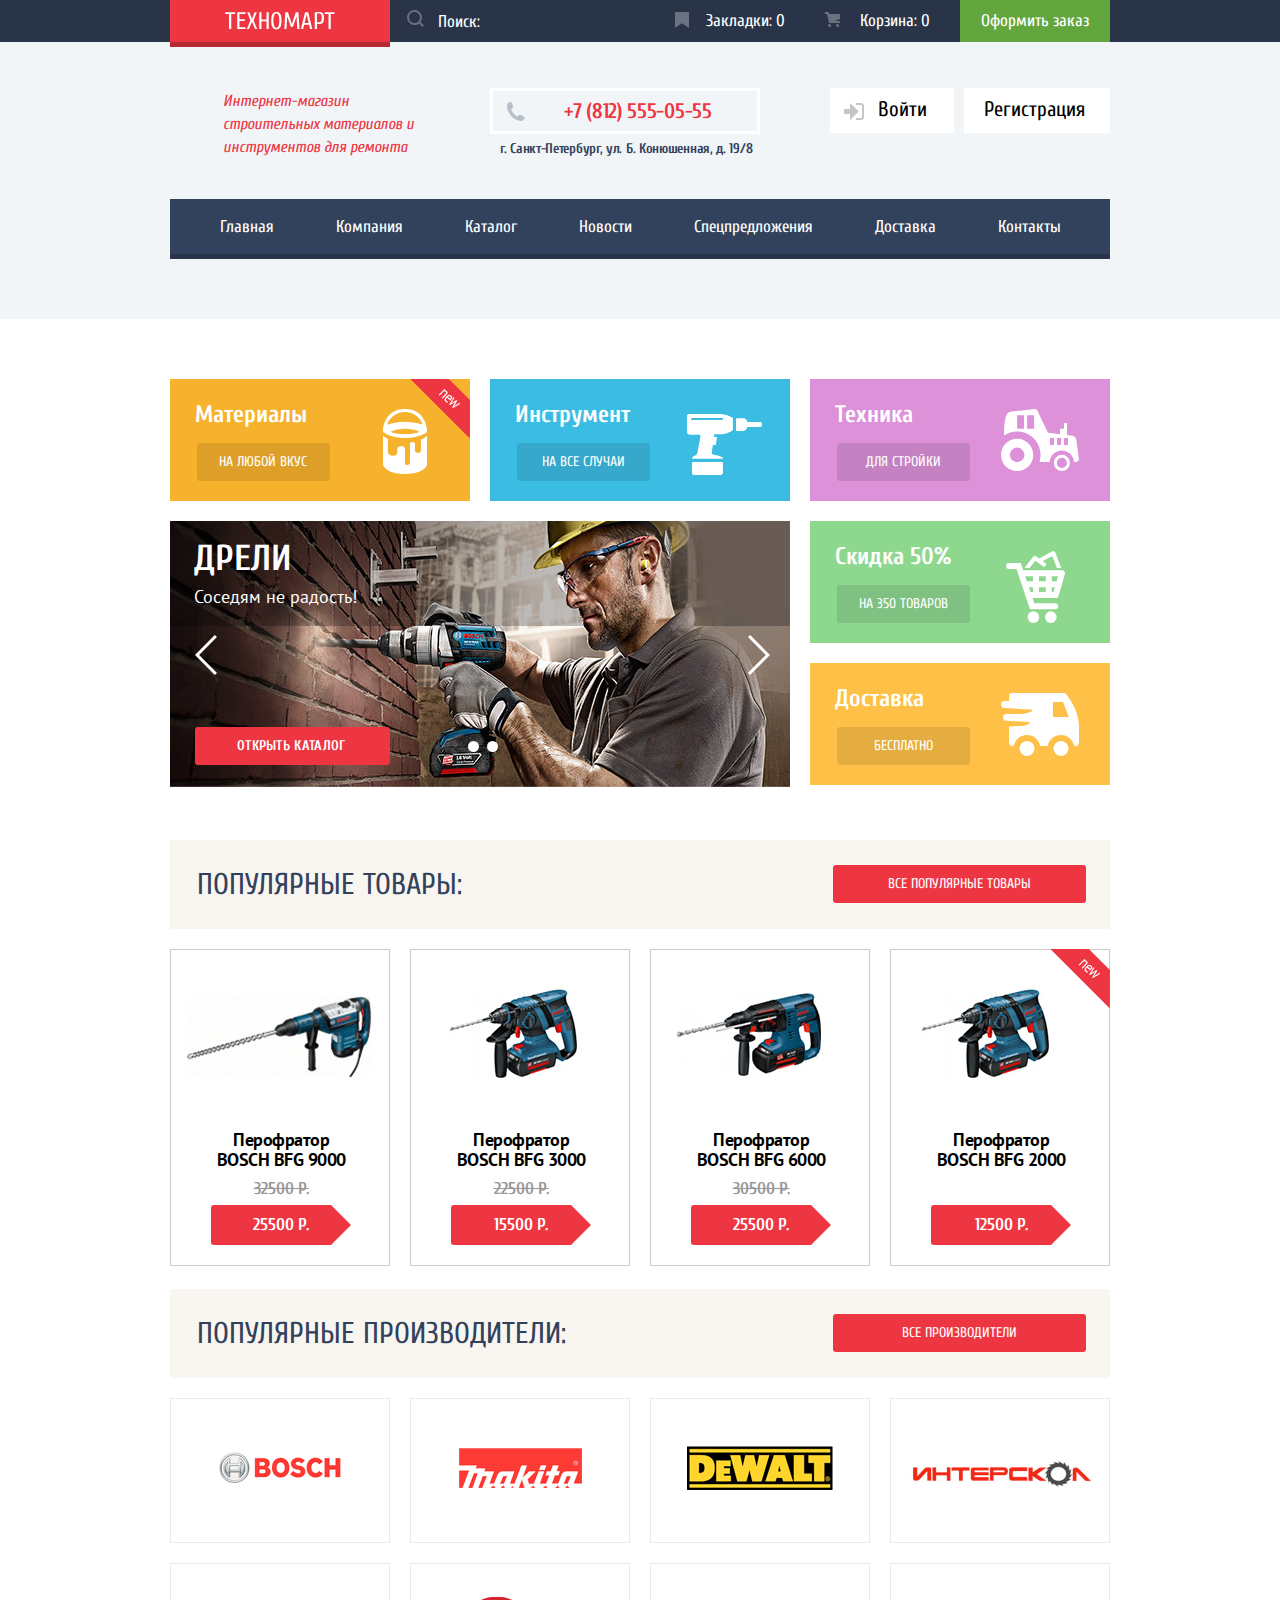
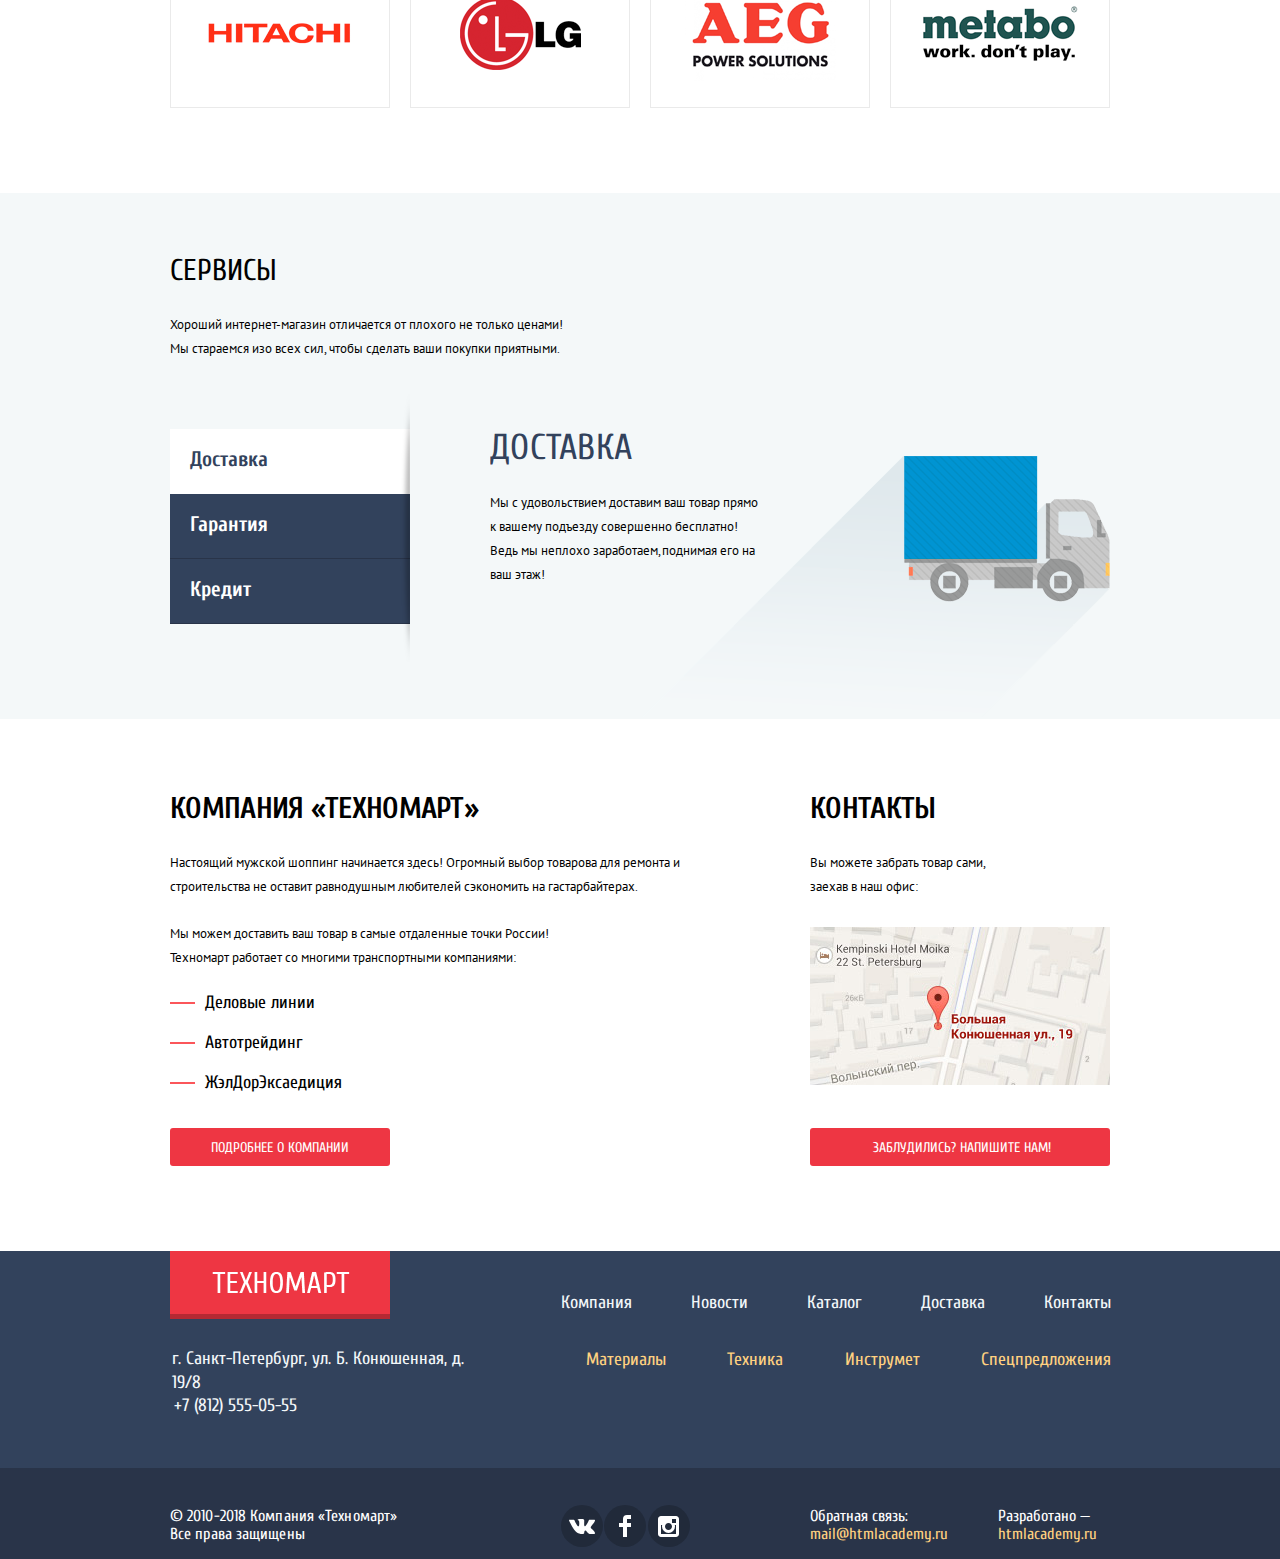
==== index.html @ 0f392f05 "правки предзищиты" ====
<!DOCTYPE html>
<html lang="ru">
    <head>
        <meta charset="utf-8">
        <title>HTML Academy: Техномарт</title>
        <link href="css/normalize.css" rel="stylesheet">
        <link href="css/style.css" rel="stylesheet">
    </head>
    <body>
        <header class="main-header"> <!--Шапка сайта-->
          <div class="header-wrapper">
            <div class="main-header-top">
            <a class="main-header-logo logo"><img class="logo-img" src="img/logo.png" width="110" height="18" alt="Логотип магазина «ТЕХНОМАРТ»"></a>

            <form class="main-header-search">
                <input class="header-search-input" id="header-search" type="text" name="search" placeholder="Поиск:">
              <label class="header-search-label" for="header-search">
                <svg xmlns="http://www.w3.org/2000/svg" class="header-search-icon" width="17" height="17" viewBox="0 0 17 17">
                  <path d="M17 15.586l-3.542-3.542A7.465 7.465 0 0 0 15 7.5 7.5 7.5 0 1 0 7.5 15c1.71 0 3.282-.579 4.544-1.542L15.586 17 17 15.586zM2 7.5C2 4.467 4.467 2 7.5 2 10.532 2 13 4.467 13 7.5c0 3.032-2.468 5.5-5.5 5.5A5.506 5.506 0 0 1 2 7.5z"/></svg>
              </label>
            </form>

            <ul class="main-header-list cart-block">
                    <li class="main-header-item"><a class="main-header-link main-header-bookmarks" href="bookmarks.html">Закладки: 0</a></li>
                    <li class="main-header-item"><a class="main-header-link main-header-cart" href="cart.html">Корзина: 0</a></li>
                    <li class="main-header-item main-header-item-checkout"><a class="main-header-link main-header-checkout" href="checkout.html">Оформить заказ</a></li>
            </ul>
            </div>
          </div>

          <div class="header-wrapper-middle">
            <div class="main-header-middle">
            <h1 class="main-header-title"><span class="visually-hidden">«ТЕХНОМАРТ»</span>Интернет-магазин строительных материалов и инструментов для ремонта</h1>

            <address class="main-header-contact">
                <p class="header-contact-phone"><a class="header-contact-link" href="tel:+7812550555">+7 (812) 555-05-55</a></p>
                <p class="header-contact-address">г. Санкт-Петербург, ул. Б. Конюшенная, д. 19/8</p>
            </address>

            <ul class="main-header-user">
                    <li class="header-user-list"><a class="header-user-link login" href="login.html">Войти</a></li>
                    <li class="header-user-list"><a class="header-user-link registry" href="registry.html">Регистрация</a></li>
            </ul>
            </div>

            <nav class="main-header-navigation">
                    <ul class="header-navigation-list">
                            <li class="header-navigation-item"><a class="header-navigation-link" href="index.html">Главная</a></li>
                            <li class="header-navigation-item"><a class="header-navigation-link" href="company.html">Компания</a></li>
                            <li class="header-navigation-item"><a class="header-navigation-link" href="tool.html">Каталог</a></li>
                            <li class="header-navigation-item"><a class="header-navigation-link" href="news.html">Новости</a></li>
                            <li class="header-navigation-item"><a class="header-navigation-link" href="specialoffers.html">Спецпредложения</a></li>
                            <li class="header-navigation-item"><a class="header-navigation-link" href="delivery.html">Доставка</a></li>
                            <li class="header-navigation-item"><a class="header-navigation-link" href="contact.html">Контакты</a></li>
                </ul>
            </nav>
          </div>
        </header>

        <main class="content container">
                <section class="promo"> <!--Промо блок-->
                        <div class="promo-left">
                                <ul class="promo-list">
                                        <li class="promo-list-item promo-list-material">
                                            <div class="flag flag-new">Новинка</div>
                                          Материалы
                                        <a class="promo-list-link" href="material.html">На любой вкус</a>
                                        </li>

                                        <li class="promo-list-item promo-list-tool">Инструмент
                                        <a class="promo-list-link" href="tool.html">На все случаи</a>
                                        </li>

                                        <li class="promo-list-item promo-list-slider"> <!--Слайдер-->
                                              <div class="promo-slider">
                                                <div class="promo-slider-header">
                                                  <h3 class="slider-title">Дрели</h3>
                                                  <p class="title-text">Соседям не радость!</p>
                                                </div>
                                                <img src="img/slider.jpg" width="620" height="266" alt="Дрели">
                                              </div>

                                              <div class="promo-slider visually-hidden">
                                                  <div class="promo-slider-header">
                                                    <h3 class="slider-title">Перфораторы</h3>
                                                    <p class="title-text">Настоящие мужские игрушки</p>
                                                  </div>
                                                  <img src="img/slider1.jpg" width="620" height="266" alt="Дрели">
                                                </div>

                                                <a class="promo-slider-link main-button" href="tool.html">Открыть каталог</a>

                                                <button class="promo-slider-left" type="button" tabindex="0"><span class="visually-hidden">Предыдущий слайд&lt;</span></button>
                                                <button class="promo-slider-right" type="button" tabindex="0"><span class="visually-hidden">Следующий слайд&gt;</span></button>

                                                <ul class="slider-page-list"> <!--Переключение страниц внизу слайдера-->
                                                    <li class="visually-hidden">Переключение слайдов по страницам</li>
                                                    <li class="slider-page-item"><button class="slider-page" type="button" tabindex="0"><span class="visually-hidden">Первый слайд</span></button></li>
                                                    <li class="slider-page-item"><button class="slider-page" type="button" tabindex="0"><span class="visually-hidden">Второй слайд</span></button></li>
                                                </ul>
                                        </li>
                                </ul>
                        </div>

                        <div class="promo-right">
                                <ul class="promo-list">
                                        <li class="promo-list-item promo-list-mechanism">Техника
                                        <a class="promo-list-link" href="mechanism.html">Для стройки</a>
                                        </li>

                                        <li class="promo-list-item promo-list-discount">Скидка 50%
                                        <a class="promo-list-link" href="discount.html">На 350 товаров</a>
                                        </li>

                                        <li class="promo-list-item promo-list-delivery">Доставка
                                        <a class="promo-list-link" href="delivery.html">Бесплатно</a>
                                        </li>
                                </ul>
                        </div>
                </section>

        <!--Здесь будет блок популярные товары-->
                <section class="popular">
                    <header class="header-popular">
                            <h2 class="header-popular-title">Популярные товары:</h2>
                            <a class="header-popular-link main-button" href="popular.html">Все популярные товары</a>
                    </header>

                    <ul class="popular-list">
                            <li class="popular-list-item">
                                        <article class="card">
                                            <div class="card-actions">
                                                <a class="card-price-button card-price-buy" href="cart.html">Купить</a>
                                                <a class="card-price-button card-price-inbookmarks" href="bookmarks.hrml">В закладки</a>
                                            </div>
                                            <div class="card-image">
                                                <img class="image-tool" src="img/bfg9000.jpg" width="218" height="170" alt="Перфоратор BOSCH BFG 9000">
                                            </div>
                                                <h3 class="card-title">
                                                        Перофратор BOSCH
                                                        BFG 9000
                                                </h3>
                                                <del class="card-price-old">32500 Р.</del>
                                                <p class="card-price">25500 Р.</p>
                                        </article>
                            </li>

                            <li class="popular-list-item">
                                <article class="card">
                                      <div class="card-actions">
                                        <a class="card-price-button card-price-buy" href="cart.html">Купить</a>
                                        <a class="card-price-button card-price-inbookmarks" href="bookmarks.hrml">В закладки</a>
                                      </div>
                                      <div class="card-image">
                                        <img class="image-tool" src="img/bfg3000.jpg" width="218" height="170" alt="Перфоратор BOSCH BFG 3000">
                                      </div>
                                        <h3 class="card-title">
                                                Перофратор BOSCH
                                                BFG 3000
                                        </h3>
                                        <del class="card-price-old">22500 Р.</del>
                                        <p class="card-price" >15500 Р.</p>
                                </article>
                        </li>

                        <li class="popular-list-item">
                                <article class="card">
                                      <div class="card-actions">
                                        <a class="card-price-button card-price-buy" href="cart.html">Купить</a>
                                        <a class="card-price-button card-price-inbookmarks" href="bookmarks.hrml">В закладки</a>
                                      </div>
                                      <div class="card-image">
                                        <img class="image-tool" src="img/bfg6000.jpg" width="218" height="170" alt="Перфоратор BOSCH BFG 6000">
                                      </div>
                                        <h3 class="card-title">
                                                Перофратор BOSCH
                                                BFG 6000
                                        </h3>
                                        <del class="card-price-old">30500 Р.</del>
                                        <p class="card-price">25500 Р.</p>


                            </article>
                        </li>

                        <li class="popular-list-item">
                                <article class="card">
                                    <div class="flag flag-new">Новинка</div>
                                      <div class="card-actions">
                                        <a class="card-price-button card-price-buy" href="cart.html">Купить</a>
                                        <a class="card-price-button card-price-inbookmarks" href="bookmarks.hrml">В закладки</a>
                                      </div>
                                      <div class="card-image">
                                        <img class="image-tool" src="img/bfg2000.jpg" width="218" height="170" alt="Перфоратор BOSCH BFG 2000">
                                      </div>
                                        <h3 class="card-title">
                                                Перофратор BOSCH
                                                BFG 2000
                                        </h3>
                                        <del class="card-price-old"></del>
                                        <p class="card-price">12500 Р.</p>
                            </article>
                        </li>
                    </ul>
                </section>
        <!--Здесь будет блок популярные производители-->
        <section class="brands">
                <header class="header-brands">
                        <h2 class="header-brands-title">Популярные производители:</h2>
                        <a class="header-brands-link main-button" href="brands.html">Все Производители</a>
                </header>

                <ul class="brands-list">
                        <li class="brands-list-logo">
                                <a class="list-logo-link" href="bosch.html">
                                        <img class="list-logo-image" src="img/bosch.png" width="126" height="37" alt="BOSCH">
                                </a>
                        </li>

                        <li class="brands-list-logo">
                                <a class="list-logo-link" href="makita.html">
                                        <img class="list-logo-image" src="img/Makita.png" width="123" height="40" alt="Makita">
                                </a>
                        </li>

                        <li class="brands-list-logo">
                                <a class="list-logo-link" href="dewalt.html">
                                        <img class="list-logo-image" src="img/DeWALT.png" width="146" height="44" alt="DeWALT">
                                </a>
                        </li>

                        <li class="brands-list-logo">
                                <a class="list-logo-link" href="interskol.html">
                                        <img class="list-logo-image" src="img/interskol.png" width="200" height="88" alt="Интерскол">
                                </a>
                        </li>

                        <li class="brands-list-logo">
                                <a class="list-logo-link" href="hitachi.html">
                                        <img class="list-logo-image" src="img/Hitachi.png" width="169" height="31" alt="HITACHI">
                                </a>
                        </li>

                        <li class="brands-list-logo">
                                <a class="list-logo-link" href="lg.html">
                                        <img class="list-logo-image" src="img/LG.png" width="121" height="73" alt="LG">
                                </a>
                        </li>

                        <li class="brands-list-logo">
                                <a class="list-logo-link" href="aeg.html">
                                        <img class="list-logo-image" src="img/AEG.png" width="151" height="96" alt="AEG">
                                </a>
                        </li>

                        <li class="brands-list-logo">
                                <a class="list-logo-link" href="metabo.html">
                                        <img class="list-logo-image" src="img/Metabo.png" width="204" height="69" alt="metabo">
                                </a>
                        </li>
                </ul>
        </section>
        <!--Блок сервисы-->
            <section class="services">
              <div class="services-wrapper">
                <header class="header-services">
                    <h2 class="header-services-title">Сервисы</h2>
                    <p class="header-services-description">Хороший интернет-магазин отличается от плохого не только ценами!
                        Мы стараемся изо всех сил, чтобы сделать ваши покупки приятными.
                    </p>
                </header>

                <div class="services-block">
                    <ul class="services-list">
                        <li class="services-list-delivery"><a class="services-list-link services-list-link-active">Доставка</a></li>
                        <li class="services-list-warranty"><a class="services-list-link">Гарантия</a></li>
                        <li class="services-list-credit"><a class="services-list-link">Кредит</a></li>
                    </ul>

                    <div class="services-delivery">
                    <div class="list-delivery-description">
                            <h3 class="delivery-description-title">Доставка</h3>
                            <p class="delivery-description-text">Мы с удовольствием доставим ваш товар прямо к вашему подъезду совершенно бесплатно! Ведь мы неплохо заработаем,поднимая его на ваш этаж!</p>
                    </div>
                    <img src="img/services-delivery.png" class="services-image" width="468" height="261" alt="Доставка">
                    </div>

                      <div class="services-guarantee visually-hidden">
                        <div class="list-guarantee-description">
                                <h3 class="guarantee-description-title">Гарантия</h3>
                                <p class="guarantee-description-text">Если купленный у нас товар поломается или заискрит,
                                    а также в случае пожара, спровоцированного его возгаранием,  вы всегда можете быть уверены в нашей гарантии. Мы обменяем сгоревший товар на новый.
                                    Дом уж восстановите как-нибудь сами.</p>
                        </div>
                        <img src="img/services-guarantee.png" class="services-image" width="389" height="283" alt="Гарантии">
                      </div>

                      <div class="services-credit visually-hidden">
                          <div class="list-credit-description">
                                  <h3 class="credit-description-title">Кредит</h3>
                                  <p class="credit-description-text">Залезть в долговую яму стало проще!
                                      Кредитные консультанты придут вам на помощь.</p>
                          </div>
                          <a class="services-credit-link main-button" href="credit.html">Отправить заявку</a>
                          <img src="img/services-credit.png" class="services-image" width="465" height="285" alt="Гарантии">
                        </div>
                </div>
              </div>
            </section>

            <div class="index-columns">
            <section class="content-company"> <!--Блок описания компании-->
                <h2 class="content-company-title">Компания «ТЕХНОМАРТ»</h2>
                <p class="company-description"> Настоящий мужской шоппинг начинается здесь! Огромный выбор товарова для ремонта и
                строительства не оставит равнодушным любителей сэкономить на гастарбайтерах.
                </p>
                <p class="company-delivery">Мы можем доставить ваш товар в самые отдаленные точки России!
                Техномарт работает со многими транспортными компаниями:
                </p>
                <ul class="main-company-list">
                        <li class="main-company-item">Деловые линии</li>
                        <li class="main-company-item">Автотрейдинг</li>
                        <li class="main-company-item">ЖэлДорЭксаедиция</li>
                </ul>
                <a class="main-company-link main-button" href="company.html">Подробнее о компании</a>
            </section>

            <section class="content-contacts">
                <h2 class="content-contacts-title">Контакты</h2>
                <p class="contacts-description">Вы можете забрать товар сами,
                  заехав в наш офис:
                </p>
                <a class="content-image-link" href="map.html"><img class="content-contacts-map" src="img/map.jpg" width="300" height="158" alt="г.Санкт-Петербург, ул. Б. Конюшенная, д. 19/8"></a>
                <a class="content-map-link main-button" href="feedback.html">Заблудились? Напишите нам!</a> <!--Вызывает окно обратной связи-->
            </section>
            </div>
        </main>

        <footer class="main-footer"> <!--Подвал сайта-->
          <div class="footer-wrapper">
            <div class="container-footer-top">
              <div class="footer-logo-address">
                <a class="main-footer-logo logo"><img class="logo-img" src="img/logo-footer.png" width="138" height="21" alt="Логотип магазина «ТЕХНОМАРТ»"></a>
                <address class="main-footer-address"><p class="footer-address">г. Санкт-Петербург, ул. Б. Конюшенная, д. 19/8</p>
                <a class="footer-address-link" href="tel:+7812550555">+7 (812) 555-05-55</a></address>
              </div>

            <nav class="main-navigation-footer">
                    <ul class="navigation-footer-list">
                            <li class="navigation-footer-item"><a class="navigation-footer-link" href="company.html">Компания</a></li>
                            <li class="navigation-footer-item"><a class="navigation-footer-link" href="news.html">Новости</a></li>
                            <li class="navigation-footer-item"><a class="navigation-footer-link" href="tool.html">Каталог</a></li>
                            <li class="navigation-footer-item"><a class="navigation-footer-link" href="delivery.html">Доставка</a></li>
                            <li class="navigation-footer-item"><a class="navigation-footer-link" href="contact.html">Контакты</a></li>
                </ul>

                <ul class="navigation-catalog-list">
                        <li class="navigation-catalog-item"><a class="navigation-catalog-link" href="material.html">Материалы</a></li>
                        <li class="navigation-catalog-item"><a class="navigation-catalog-link" href="mechanism.html">Техника</a></li>
                        <li class="navigation-catalog-item"><a class="navigation-catalog-link" href="tool.html">Инструмет</a></li>
                        <li class="navigation-catalog-item"><a class="navigation-catalog-link" href="specialoffers.html">Спецпредложения</a></li>
                </ul>
            </nav>
            </div>
          </div>

          <div class="footer-wrapper-bot">
            <div class="footer-bottom">
            <p class="main-footer-copyright">	&copy; 2010-2018 Компания «Техномарт»
              Все права защищены</p>

            <div class="main-footer-social">
                    <ul class="footer-social-list">
                            <li class="footer-social-item"><a class="footer-social-link" href="vk.com"><span class="visually-hidden">Вконтакте</span>
                              <svg xmlns="http://www.w3.org/2000/svg" width="26" height="15" viewBox="0 0 26 15"><path fill="#FFF" d="M16.138 11.51c.956-.309 2.18 2.04 3.483 2.939.978.681 1.727.534 1.727.534l3.473-.05s1.815-.112.957-1.554c-.071-.12-.503-1.069-2.585-3.022-2.177-2.043-1.882-1.712.739-5.244 1.597-2.153 2.236-3.468 2.036-4.028-.192-.539-1.365-.399-1.365-.399L20.69.713c-.381.001-.704.119-.851.515-.003.004-.621 1.666-1.445 3.079-1.741 2.989-2.436 3.148-2.724 2.961-.661-.433-.494-1.737-.494-2.664 0-2.897.432-4.105-.846-4.417-.427-.104-.739-.172-1.828-.182-1.392-.021-2.574 0-3.244.329-.445.223-.786.712-.579.74.26.035.843.16 1.155.586.401.552.389 1.789.389 1.789s.229 3.411-.54 3.834c-.528.29-1.25-.302-2.803-3.016-.793-1.388-1.392-2.922-1.392-2.922s-.116-.285-.326-.441c-.25-.185-.6-.244-.6-.244L.848.684S.29.7.085.946c-.182.218-.015.668-.015.668s2.909 6.881 6.203 10.347c3.02 3.182 6.452 2.971 6.452 2.971h1.555s.469-.054.709-.312c.224-.24.214-.691.214-.691s-.031-2.109.935-2.419z"/></svg></a></li>
                            <li class="footer-social-item"><a class="footer-social-link" href="fb.com"><span  class="visually-hidden">Фейсбук</span>
                              <svg xmlns="http://www.w3.org/2000/svg" width="12" height="22" viewBox="0 0 12 22"><path fill="#FFF" d="M12 4V0H8a4 4 0 0 0-4 4v4H0v4h4v10h4V12h4V8H8V4h4z"/></svg></a></li>
                            <li class="footer-social-item"><a class="footer-social-link" href="instagram.com"><span class="visually-hidden">Инстаграм</span>
                              <svg xmlns="http://www.w3.org/2000/svg" width="21" height="21" viewBox="0 0 21 21"><path fill="#FFF" d="M18 0H3C1.35 0 0 1.35 0 3v15c0 1.65 1.35 3 3 3h15c1.65 0 3-1.35 3-3V3c0-1.65-1.35-3-3-3zm-7.5 7c1.93 0 3.5 1.57 3.5 3.5S12.43 14 10.5 14 7 12.43 7 10.5 8.57 7 10.5 7zM18 18H3V9h1.181A6.504 6.504 0 0 0 4 10.5a6.5 6.5 0 1 0 13 0 6.45 6.45 0 0 0-.181-1.5H18v9zm0-11h-4V3h4v4z"/></svg></a></li>
                    </ul>
            </div>

            <div class="wrapper-contact-developed">
            <p class="main-footer-contact">Обратная связь:
                <a class="footer-contact-link" href="mailto:mail@htmlacademy.ru">mail@htmlacademy.ru</a></p>

            <p class="main-footer-developed">Разработано —
            <a class="footer-developed-link" href="https://htmlacademy.ru/intensive/htmlcss">htmlacademy.ru</a></p>
            </div>
            </div>
          </div>
        </footer>

        <section class="modal-feedback modal"> <!--форма обратной связи-->
          <h2 class="visually-hidden">Форма обратной связи</h2>

          <form class="modal-feedback-form" action="https://echo.htmlacademy.ru" method="POST">
            <header class="modal-feedback-header">
            <p class="modal-feedback-name">
              <label class="modal-feedback-label modal-feedback-label-name" for="user-name">Ваше имя:</label>
              <input class="modal-feedback-user-name" id="user-name" type="text" name="name" placeholder="Имя Фамилия">
            </p>

            <p class="modal-feedback-email">
                <label class="modal-feedback-label modal-feedback-label-email" for="user-email">Ваш e-mail:</label>
                <input class="modal-feedback-user-email" id="user-email" type="text" name="e-mail" placeholder="email@example.com">
            </p>
            </header>

            <p class="modal-feedback-textform">
                <label class="modal-feedback-label modal-feedback-label-textform" for="user-textform">Текст письма:</label>
                <textarea class="modal-feedback-user-textform" id="user-textform" name="textform" placeholder="В свободной форме"></textarea>
            </p>
            <footer class="modal-feedback-footer">
            <button class="main-button modal-feedback-button" type="submit" tabindex="0">Отправить</button>
            </footer>
          </form>
          <button class="modal-close" type="button" tabindex="0"><span class="visually-hidden">Закрыть</span></button>
        </section>

        <section class="modal-map modal"> <!--Полная карта-->
          <h2 class="visually-hidden">Наш адрес</h2>
          <iframe src="https://www.google.com/maps/embed?pb=!1m18!1m12!1m3!1d1998.5991043651586!2d30.320894616097!3d59.938794181876254!2m3!1f0!2f0!3f0!3m2!1i1024!2i768!4f13.1!3m3!1m2!1s0x4696310fca5ba729%3A0xea9c53d4493c879f!2z0JHQvtC70YzRiNCw0Y8g0JrQvtC90Y7RiNC10L3QvdCw0Y8g0YPQuy4sIDE5LCDQodCw0L3QutGCLdCf0LXRgtC10YDQsdGD0YDQsywgMTkxMTg2!5e0!3m2!1sru!2sru!4v1544767235020" width="940" height="446" style="border:0" allowfullscreen></iframe>
          <img src="img/map-popup.jpg" width="940" height="446" alt="Наш адрес ул. Большая Конюшенная 19/8, Санкт-Петербург">
          <button class="modal-close" type="button" tabindex="0"><span class="visually-hidden">Закрыть</span></button>
        </section>

        <section class="modal-cart modal"> <!--Форма добавления товара в корзину-->
            <h2 class="visually-hidden">Добавление товара в корзину</h2>

            <header class="modal-cart-header">
              <p class="modal-cart-title">Товар добавлен в Корзину!</p>
            </header>

            <div class="modal-cart-block-button">
              <a class="main-button modal-cart-button modal-cart-checkout" href="checkout.html">Оформить заказ</a>
              <button class="modal-cart-button modal-cart-continue" type="button" tabindex="0">Продолжить покупки</button>
            </div>

            <button class="modal-close" type="button" tabindex="0"><span class="visually-hidden">Закрыть</span></button>
          </section>
          <script src="js/script.min.js"></script>
    </body>
</html>
---- css/style.css ----
@import url('https://fonts.googleapis.com/css?family=Cuprum:400,400i,700|PT+Sans:400,400i,700,700i&subset=cyrillic');

body {
  margin:0;
  padding: 0;

  font-family: Cuprum, Arial, sans-serif;
  font-size: 17px;
  line-height: 18px;
  font-weight: 400;
  font-style: normal;
}

.inner-content {
  font-family: PT Sans, Arial, sans-serif;
}

.company-description,
.company-delivery,
.contacts-description {
  font-family: PT Sans, Arial, sans-serif;
  font-size: 13px;
  line-height: 24px;
  font-weight: 400;
  font-style: normal;

  color: #000000;
  margin: 0;
  margin-bottom: 23px;
  white-space: pre-line;
}

a {
  text-decoration: none;
}

.visually-hidden:not(:focus):not(:active),
input[type="checkbox"].visually-hidden,
input[type="radio"].visually-hidden {
  position: absolute;

  width: 1px;
  height: 1px;
  margin: -1px;
  border: 0;
  padding: 0;

  white-space: nowrap;

  -webkit-clip-path: inset(100%);

          clip-path: inset(100%);
  clip: rect(0 0 0 0);
  overflow: hidden;
}

/*Шапка сайта поле поиска и кнопки управления заказами*/
.main-header {
  min-width: 940px;
}

.main-header-top,
.inner-header-top {
  font-size: 17px;
  line-height: 18px;
  color: #ffffff;

  background-color: #293449;
}

.header-wrapper {
  background-color: #293449;
}

.main-header-logo,
.inner-header-logo{
  position: relative;
  display: block;
  background-color: #ee3643;
  width: 220px;
  min-height: 42px;
  -webkit-box-shadow: inset 0px -5px 0 0 rgba(0, 0, 0, 0.24);
          box-shadow: inset 0px -5px 0 0 rgba(0, 0, 0, 0.24);
  margin-bottom: -5px;
}

.logo-img {
  position: absolute;
  top: 25%;
  left: 25%;
}

.header-search-input {
  font-family: Cuprum, Arial, sans-serif;
  width: 100%;
  height: 42px;
  vertical-align: top;
  background-color: #293449;
  border: 0px solid;
  color: #ffffff;
  padding: 0;

}

.header-search-label {
  display: inline-block;
  vertical-align: top;
  background-color: #293449;
  width: 48px;
  height: 42px;
}

.header-search-icon {
  fill: rgba(255, 255, 255, 0.3);
  padding: 10px 15px 11px 17px;
}


.header-search-input:hover~.header-search-label .header-search-icon  {
  fill: rgba(255, 255, 255, 1);
}


.header-search-input::-webkit-input-placeholder {
  font-size: 17px;
  color: #ffffff;
}


.header-search-input:-ms-input-placeholder {
  font-size: 17px;
  color: #ffffff;
}


.header-search-input::-ms-input-placeholder {
  font-size: 17px;
  color: #ffffff;
}


.header-search-input::placeholder {
  font-size: 17px;
  color: #ffffff;
}

.header-search-input:focus,
.header-search-input:focus~.header-search-label {
  min-height: 42px;
  background-color: #ffffff;
  font-size: 17px;
  color: #000000;
}

.header-search-input:focus~.header-search-label .header-search-icon {
  fill: #ee3643;
}

.main-header-list,
.inner-header-list {
  list-style: none;
}


.main-header-link,
.inner-header-link {
  min-height: 42px;
  display: block;
  color: #ffffff;
  padding-left: 20px;
}

.inner-header-cart-active{
  background-color: #ee3643;
}

.main-header-checkout,
.inner-header-checkout {
  background-color: #63a63e;
  padding: 0;
}

.main-header-link:hover,
.inner-header-link:hover,
.main-header-link:hover::before,
.inner-header-link:hover::before,
.main-header-link:focus::before,
.inner-header-link:focus::before {
  opacity: 1;
  background-color: #212a3a;
}

.inner-header-logo:hover,
.inner-header-cart-active:hover,
.inner-footer-logo:hover,
.inner-header-cart:hover::before,
.inner-header-logo:focus,
.inner-header-cart-active:focus,
.inner-footer-logo:focus,
.inner-header-cart:focus::before {
  background-color: #ca2c37;
}

.main-header-checkout:hover,
.inner-header-checkout:hover,
.main-header-checkout:focus,
.inner-header-checkout:focus {
  background-color: #5fbb2d;
}


.main-header-link:active,
.inner-header-link:active,
.main-header-link:active::before,
.inner-header-link:active::before {
  opacity: 0.5;
  background-color: #161d29;
}

.inner-header-logo:active,
.inner-header-cart-active:active,
.inner-footer-logo:active,
.inner-header-cart:active::before {
  background-color: #ba2732;
}

.main-header-checkout:active,
.inner-header-checkout:active{
  background-color: #518534;
}

/*Шапка сайта контактная информация вход, регистрация, личный кабинет*/

.header-wrapper-middle {
  background-color: #f1f5f7;
  padding-bottom: 65px;
}

.main-header-middle,
.inner-header-middle {
  font-size: 21px;
  line-height: 21px;

  background-color: #f1f5f7;
}

.main-header-title,
.inner-header-title {
  width: 196px;
  font-size: 16px;
  line-height: 23px;
  font-style: italic;
  font-weight: 400;
  color: #ee3643;

  margin: 0;
  margin-top: 2px;
  margin-left: 53px;
  padding: 0;
}

.main-header-contact,
.inner-header-contact {
  width: 270px;
  min-height: 45px;
  margin-right: auto;
  margin-left: 71px;
}

.header-contact-phone {
  margin: 0;
  padding-top: 10px;
  padding-left: 71px;
  padding-bottom: 9px;
  border: 3px solid #ffffff;
  font-size: 21px;
  line-height: 18px;
  font-style: normal;
  font-weight: 700;
  color: #ef3643;
  position: relative;
  letter-spacing: -0.3px;
}

.header-contact-link {
  font-size: 21px;
  line-height: 21px;
  font-style: normal;
  color: #ee3643;
}

.header-contact-link::before {
  content: "";

  position: absolute;
  top: 11px;
  left: 13px;

  width: 19px;
  height: 19px;


  background-image: url("../img/icon-phone.svg");
  background-repeat: no-repeat;
}

.header-contact-address {
  font-size: 14px;
  line-height: 24px;
  font-style: normal;
  color: #32425c;
  font-weight: 700;
  margin: 0;
  padding-top: 3px;
  padding-left: 10px;
  letter-spacing: -0.3px;
}


.main-header-user,
.inner-header-user {
  list-style: none;
}

.header-user-list {
  height: 45px;
  position: relative;
  background-color: #ffffff;
}


.header-user-link {
  display: block;

  font-size: 21px;
  line-height: 21px;
  color: #000000;
}

.cabinet,
.orders {
  background: 0 0;
  margin: 0;
  padding-top: 7px;
}

.separator{
  background: 0 0;
  margin: 0 auto;
  padding-top: 5px;
  color: #32425c;
}

.cabinet {
  margin-right: 71px;
}

.orders {
  margin-left: 20px;
}

.orders-link,
.cabinet-link {
  font-size: 16px;
  line-height: 18px;
  color: #32425c;
  text-decoration: underline
}

.header-user-link:hover,
.header-user-link:focus {
  color: #ee3643;
}

.login:hover::before,
.login:focus::before {
  background-image: url("data:image/svg+xml,%3Csvg xmlns='http://www.w3.org/2000/svg' width='20' height='17' viewBox='0 0 20 17'%3E%3Cpath fill='%2332425c' d='M14.875 8.5L6 0v6H0v5h6v6z'/%3E%3Cpath fill='%2332425c' d='M16.986 15.01h-5.027V17h5.027c2.178 0 3.004-1.81 3.029-3.026V3.028C19.99 1.811 19.164 0 16.986 0h-5.027v1.99h5.027c.839 0 .992.681 1.01 1.057v10.904c-.017.376-.171 1.059-1.01 1.059z'/%3E%3C/svg%3E");
}

.login:active::before {
  background-image: url("data:image/svg+xml,%3Csvg xmlns='http://www.w3.org/2000/svg' width='20' height='17' viewBox='0 0 20 17'%3E%3Cpath fill='%23c5c5c5' d='M14.875 8.5L6 0v6H0v5h6v6z'/%3E%3Cpath fill='%23c5c5c5' d='M16.986 15.01h-5.027V17h5.027c2.178 0 3.004-1.81 3.029-3.026V3.028C19.99 1.811 19.164 0 16.986 0h-5.027v1.99h5.027c.839 0 .992.681 1.01 1.057v10.904c-.017.376-.171 1.059-1.01 1.059z'/%3E%3C/svg%3E");
}

.logged-link:hover,
.logged-link:focus {
  color: #000000;
}

.header-user-link:active {
  color: rgba(0, 0, 0, 0.3)
}

.login {
  padding-top: 11px;
  padding-right: 27px;
  padding-bottom: 15px;
  padding-left: 48px;
}

.registry {
  padding-top: 11px;
  padding-right: 25px;
  padding-bottom: 11px;
  padding-left: 20px;
}

.logged-link {
  position: relative;
  width: 217px;
  padding: 13px 35px 14px 48px;
}

.logout-link {
  font-size: 0;
}

.logged-link::before {
  content: "";

  position: absolute;
  top: 13px;
  left: 13px;

  width: 20px;
  height: 18px;

  background-image: url("data:image/svg+xml,%3Csvg xmlns='http://www.w3.org/2000/svg' width='20' height='18' viewBox='0 0 20 18'%3E%3Cpath fill='%23c5c5c5' d='M17.881 14.166c-2.144-.735-4.256-1.666-5.207-2.39-.657-.501-.77-1.618-.517-2.415 1.118-.903 1.864-2.477 1.864-4.278C14.021 2.276 12.221 0 10 0S5.979 2.276 5.979 5.083c0 1.801.746 3.374 1.863 4.277.253.798.141 1.915-.517 2.416-.95.724-3.063 1.654-5.207 2.39S0 18 0 18h20s.025-3.099-2.119-3.834z'/%3E%3C/svg%3E%0A");
  background-repeat: no-repeat;
}

.logout-link::after {
  content: "";

  position: absolute;
  top: 13px;
  right: 13px;

  width: 21px;
  height: 17px;

  background-image: url("data:image/svg+xml,%3Csvg xmlns='http://www.w3.org/2000/svg' width='21' height='17' viewBox='0 0 21 17'%3E%3Cg fill='%23c5c5c5'%3E%3Cpath fill='%23c5c5c5' d='M21 8.5L12.125 0v6h-6v5h6v6z'/%3E%3Cpath fill='%23c5c5c5' d='M3.106 13.952V3.048c.018-.376.171-1.057 1.01-1.057h5.027V0H4.116C1.938 0 1.112 1.81 1.087 3.027v10.946C1.112 15.189 1.938 17 4.116 17h5.027v-1.99H4.116c-.839 0-.992-.683-1.01-1.058z'/%3E%3C/g%3E%3C/svg%3E%0A");
  background-repeat: no-repeat;
}

.logged-link:hover::before,
.logged-link:focus::before {
  background-image: url("data:image/svg+xml,%3Csvg xmlns='http://www.w3.org/2000/svg' width='20' height='18' viewBox='0 0 20 18'%3E%3Cpath fill='%2332425c' d='M17.881 14.166c-2.144-.735-4.256-1.666-5.207-2.39-.657-.501-.77-1.618-.517-2.415 1.118-.903 1.864-2.477 1.864-4.278C14.021 2.276 12.221 0 10 0S5.979 2.276 5.979 5.083c0 1.801.746 3.374 1.863 4.277.253.798.141 1.915-.517 2.416-.95.724-3.063 1.654-5.207 2.39S0 18 0 18h20s.025-3.099-2.119-3.834z'/%3E%3C/svg%3E%0A");
}

.logout-link:hover::after,
.logout-link:focus::after {
  background-image: url("data:image/svg+xml,%3Csvg xmlns='http://www.w3.org/2000/svg' width='21' height='17' viewBox='0 0 21 17'%3E%3Cg fill='%2332425c'%3E%3Cpath fill='%2332425c' d='M21 8.5L12.125 0v6h-6v5h6v6z'/%3E%3Cpath fill='%2332425c' d='M3.106 13.952V3.048c.018-.376.171-1.057 1.01-1.057h5.027V0H4.116C1.938 0 1.112 1.81 1.087 3.027v10.946C1.112 15.189 1.938 17 4.116 17h5.027v-1.99H4.116c-.839 0-.992-.683-1.01-1.058z'/%3E%3C/g%3E%3C/svg%3E%0A");
}

.logged-link:focus::before{
  background-image: url("data:image/svg+xml,%3Csvg xmlns='http://www.w3.org/2000/svg' width='20' height='18' viewBox='0 0 20 18'%3E%3Cpath fill='%2332425c' d='M17.881 14.166c-2.144-.735-4.256-1.666-5.207-2.39-.657-.501-.77-1.618-.517-2.415 1.118-.903 1.864-2.477 1.864-4.278C14.021 2.276 12.221 0 10 0S5.979 2.276 5.979 5.083c0 1.801.746 3.374 1.863 4.277.253.798.141 1.915-.517 2.416-.95.724-3.063 1.654-5.207 2.39S0 18 0 18h20s.025-3.099-2.119-3.834z'/%3E%3C/svg%3E%0A");
}

.logout-link:focus::after{
  background-image: url("data:image/svg+xml,%3Csvg xmlns='http://www.w3.org/2000/svg' width='21' height='17' viewBox='0 0 21 17'%3E%3Cg fill='%2332425c'%3E%3Cpath fill='%2332425c' d='M21 8.5L12.125 0v6h-6v5h6v6z'/%3E%3Cpath fill='%2332425c' d='M3.106 13.952V3.048c.018-.376.171-1.057 1.01-1.057h5.027V0H4.116C1.938 0 1.112 1.81 1.087 3.027v10.946C1.112 15.189 1.938 17 4.116 17h5.027v-1.99H4.116c-.839 0-.992-.683-1.01-1.058z'/%3E%3C/g%3E%3C/svg%3E%0A");
}

.logged-link:active::before{
  background-image: url("data:image/svg+xml,%3Csvg xmlns='http://www.w3.org/2000/svg' width='20' height='18' viewBox='0 0 20 18'%3E%3Cpath fill='%23c5c5c5' d='M17.881 14.166c-2.144-.735-4.256-1.666-5.207-2.39-.657-.501-.77-1.618-.517-2.415 1.118-.903 1.864-2.477 1.864-4.278C14.021 2.276 12.221 0 10 0S5.979 2.276 5.979 5.083c0 1.801.746 3.374 1.863 4.277.253.798.141 1.915-.517 2.416-.95.724-3.063 1.654-5.207 2.39S0 18 0 18h20s.025-3.099-2.119-3.834z'/%3E%3C/svg%3E%0A");
}

.logout-link:active::after {
  background-image: url("data:image/svg+xml,%3Csvg xmlns='http://www.w3.org/2000/svg' width='21' height='17' viewBox='0 0 21 17'%3E%3Cg fill='%23c5c5c5'%3E%3Cpath fill='%23c5c5c5' d='M21 8.5L12.125 0v6h-6v5h6v6z'/%3E%3Cpath fill='%23c5c5c5' d='M3.106 13.952V3.048c.018-.376.171-1.057 1.01-1.057h5.027V0H4.116C1.938 0 1.112 1.81 1.087 3.027v10.946C1.112 15.189 1.938 17 4.116 17h5.027v-1.99H4.116c-.839 0-.992-.683-1.01-1.058z'/%3E%3C/g%3E%3C/svg%3E%0A");
}

/*Шапка сайта меню навигации*/

.header-navigation-list {
  list-style: none;
  background-color: #32425c;
}

.header-navigation-link {
  font-size: 17px;
  line-height: 17px;
  display: block;
  padding: 19px 29px;
  text-decoration: none;
  color: #ffffff;
}

.header-navigation-link:hover,
.header-navigation-link:focus {
  background-color: #293449;
}

.header-navigation-link:active {
  color: rgba(255, 255, 255, 0.5);
  background-color: #1d2739;
}

/*Главная - основное содержимое*/

.promo-list-item {
  position: relative;

  display: -webkit-box;

  display: -ms-flexbox;

  display: flex;
  -webkit-box-orient: vertical;
  -webkit-box-direction: normal;
      -ms-flex-direction: column;
          flex-direction: column;

  width: 275px;
  min-height: 101px;
  list-style: none;

  font-size: 24px;
  line-height: 30px;
  font-weight: 700;
  color: #ffffff;

  margin-bottom: 20px;
  padding-top: 21px;
  padding-left: 25px;
}


.promo-list-material{
  margin-right: 20px;
  background-color: #f6b22d;
}

.promo-list-material::before {
  position: absolute;
  content: "";
  top: 30px;
  right: 43px;
  width: 44px;
  height: 65px;
  border: none;
  background: transparent;

  background-image: url("../img/material.svg");
  background-repeat: no-repeat;
}

.promo-list-tool {
  background-color: #3bbce3;
}

.promo-list-tool::before {
  position: absolute;
  content: "";
  top: 35px;
  right: 28px;
  width: 75px;
  height: 61px;
  border: none;
  background: transparent;

  background-image: url("../img/tool.svg");
  background-repeat: no-repeat;
}

.promo-list-slider {
  width: 620px;
  height: 266px;

  position: relative;
  background-color: #413c3a;
  padding: 0;
}

.promo-slider-header {
  margin: 0;
  position: absolute;

  top: 20px;
  left: 24px;
  width: 570px;
  padding: 0px;
  color: #ffffff;
  overflow: hidden;
}

.promo-list-mechanism {
  background-color: #dc91d8;
}

.promo-list-mechanism::before {
  position: absolute;
  content: "";
  top: 30px;
  right: 31px;
  width: 78px;
  height: 62px;
  border: none;
  background: transparent;

  background-image: url("../img/mechanism.svg");
  background-repeat: no-repeat;
}

.promo-list-discount {
  background-color: #8ed78f;
}

.promo-list-discount::before {
  position: absolute;
  content: "";
  top: 30px;
  right: 45px;
  width: 59px;
  height: 72px;
  border: none;
  background: transparent;

  background-image: url("../img/discount.svg");
  background-repeat: no-repeat;
}

.promo-list-delivery {
  background-color: #ffc047;
}

.promo-list-delivery::before {
  position: absolute;
  content: "";
  top: 30px;
  right: 31px;
  width: 78px;
  height: 63px;
  border: none;
  background: transparent;

  background-image: url("../img/delivery.svg");
  background-repeat: no-repeat;
}

.promo-list-link {
  width: 90px;

  font-size: 14px;
  line-height: 18px;
  font-weight: 400;
  color: #ffffff;
  text-transform: uppercase;
  text-align: center;

  background-color: rgba(0, 0, 0, 0.1);

  margin-top: 13px;
  margin-left: 2px;
  padding-top: 10px;
  padding-right: 22px;
  padding-bottom: 10px;
  padding-left: 21px;
  border-radius: 3px;
}

.promo-list-link:hover,
.promo-list-link:focus {
  background-color: rgba(0, 0, 0, 0.2);
}

.promo-list-link:active {
  background-color: rgba(0, 0, 0, 0.3);
}

.slider-title {
  font-size: 36px;
  line-height: 36px;
  font-weight: 700;
  color: #ffffff;
  text-transform: uppercase;
  margin: 0;
  padding: 0;
}

.title-text {
  font-family: PT Sans, Arial, sans-serif;
  font-size: 18px;
  line-height: 24px;
  font-weight: 400;
  color: #ffffff;
  margin: 0;
  margin-top: 8px;
}

.slider-page-list {
  display: -webkit-box;
  display: -ms-flexbox;
  display: flex;
  -webkit-box-orient: horizontal;
  -webkit-box-direction: normal;
      -ms-flex-direction: row;
          flex-direction: row;
  position: absolute;
  bottom: 36px;
  left: 48%;
  width: 160px;
  height: 10px;
  padding: 0px;
  margin: 0px;
  font-size: 0px;
  line-height: 0px;
  text-align: center;
  list-style: none;
  z-index: 70;
}


/*Блок популярные товары и производители*/

.header-popular-title,
.header-brands-title {
  width: 500px;
  font-size: 30px;
  line-height: 30px;
  font-weight: 400;
  color: #32425c;
  text-transform: uppercase;
  padding-top: 5px;
  padding-bottom: 4px;
  padding-left: 27px;
}

.header-popular,
.header-brands {
  background-color: #f9f5f0;
}

.content-tool {
  width:700px;
  margin:20px auto;
}

.content-tool-list {
  display: -webkit-box;
  display: -ms-flexbox;
  display: flex;
  -ms-flex-wrap: wrap;
      flex-wrap: wrap;
  padding: 0;
  margin: 0;

  list-style: none;
  -webkit-box-pack: justify;
      -ms-flex-pack: justify;
          justify-content: space-between;
}

.popular-list {
  width: 940px;
  display: -webkit-box;
  display: -ms-flexbox;
  display: flex;
  -webkit-box-orient: horizontal;
  -webkit-box-direction: normal;
      -ms-flex-direction: row;
          flex-direction: row;
  padding: 0;
  margin: 0;
  -ms-flex-wrap: wrap;
      flex-wrap: wrap;
  list-style: none;
  -ms-flex-pack: distribute;
      justify-content: space-around;
}

.card-actions {
  position: absolute;
  top: 6px;
  left: 0;
  width: 218px;
  height: 88px;
  padding: 40px 0;
  background-color: rgba(255,255,255, 1);
  z-index: 10;
}

.card-actions {
  display: none;
}



.tool-list-item:hover,
.popular-list-item:hover,
.tool-list-item:focus,
.popular-list-item:focus  {
  -webkit-box-shadow: 0 10px 25px rgba(41, 52, 73, 0.5);
          box-shadow: 0 10px 25px rgba(41, 52, 73, 0.5);
}

.tool-list-item:hover .card-actions,
.popular-list-item:hover .card-actions {
  display: block;
}

.flag{
  position:absolute;
  top:-1px;
  right:-1px;
  width:60px;
  height:60px;
  text-indent:-1000px;
  overflow:hidden;
  z-index:20;
}
.flag-new{
  background:url("../img/new-flag.png") no-repeat 0 0;
}

.promo-list-item .flag {
  top: 0;
  right: 0;
}

.popular-list-item,
.tool-list-item {
  position: relative;
  display: inline-block;
  vertical-align: bottom;
  width: 218px;
  margin-right: 20px;
  border: 1px solid #ccc;
  margin-bottom: 20px;
  line-height: 20px;
  font-weight: bold;
  text-align: center;
}

.popular-list-item:last-child {
  margin-right: 0;
}

.card-image{
  width: 218px;
  height: 170px;
  line-height: 168px;
  overflow: hidden;
}



.tool-list-item:nth-child(3n) {
  margin-right: 0;
}

.card {
  width: 220px;
  display: -webkit-box;
  display: -ms-flexbox;
  display: flex;
  -webkit-box-orient: vertical;
  -webkit-box-direction: normal;
      -ms-flex-direction: column;
          flex-direction: column;
}

.brands-list {
  list-style: none;
}

/*Блок сервисы*/

.header-services-title,
.content-description-title {
  margin: 0 auto;
  font-family: Cuprum, Arial, sans-serif;
  font-size: 30px;
  line-height: 25px;
  font-weight: 400;
  text-transform: uppercase;
  color: #000000;
  margin-bottom: 30px;
}

.content-description-title {
  letter-spacing: 0.2px;
  margin-top: 20px;
}


.content-description {
  padding: 0;
  padding-top: 45px;
  padding-bottom: 67px;
  background-color: #f1f5f7;
}

.content-description-wrapper {
  width: 940px;
  padding: 0;
  margin: 0 auto;
}

.delivery-description-title {
  font-size: 36px;
  line-height: 36px;
  font-weight: 400;
  color: #32425c;
  text-transform: uppercase;
  padding-top: 5px;
  letter-spacing: 0.3px;
  margin-bottom: 25px;
}

.header-services-description,
.delivery-description-text,
.content-description-text {
  font-family: PT Sans, Arial, sans-serif;
  font-size: 13px;
  line-height: 24px;
  font-weight: 400;
  color: #000000;
}

.delivery-description-text {
  margin-top: 0px;
}

.content-description-text {
  width: 940px;
  margin: 0 auto;
}

.description-text {
  margin: 0;
  padding: 0;
}

.services-list {
  position: absolute;
  top: 50px;
  left: 0px;
  width: 240px;
  margin: 0px;
  padding: 0px;
  z-index: 80;
  list-style: none;
}

.services-list::after {
  content: "";
  position: absolute;
  top: 50%;
  right: 0px;
  width: 10px;
  height: 272px;
  margin-top: -136px;
  background-image: url("../img/services-shadow.png");
  background-repeat: no-repeat;
}

.services-list-link {
  font-size: 21px;
  line-height: 30px;
  font-weight: 700;
  color: #ffffff;

  background-color: #32425c;

  display: block;
  width: 200px;
  padding-top: 15px;
  padding-bottom: 20px;
  padding-left: 20px;
  padding-right: 20px;

  border: none;
  text-align: left;
  -webkit-box-shadow: inset 0 -1px 0 0 #293449;
          box-shadow: inset 0 -1px 0 0 #293449;
}

.services-list-link:hover,
.services-list-link:focus {
  color: #ffffff;
  background-color: #293449;
}


.services-list-link:active {
  color: #32425c;

  background-color: #ffffff;
  -webkit-box-shadow: inset 0 0 0 0 #293449;
          box-shadow: inset 0 0 0 0 #293449;
}

.services-list-link-active {
  color: #32425c;

  background-color: #ffffff;
  -webkit-box-shadow: inset 0 0 0 0 #293449;
          box-shadow: inset 0 0 0 0 #293449;
}

.list-delivery-description {
  position: absolute;
  top: 10px;
  left: 320px;
  height: 240px;
  width: 275px;
  z-index: 60;
  overflow: hidden;
}

.services-image {
  position: absolute;
  right: 0px;
  top: 77px;
}

/*Блок компании и карта*/

.content-company-title,
.content-contacts-title {
  font-size: 30px;
  line-height: 30px;
  text-transform: uppercase;

  color: #000000;
  margin: 0;
  margin-bottom: 27px;

  letter-spacing: -0.7px;
}

.main-company-list {
  font-size: 18px;
  line-height: 20px;

  list-style: none;

  margin: 0;
  padding: 0;
}

.main-company-item {
  margin-bottom: 20px;
}

.main-company-item:last-child{
  margin-bottom: 0;
}

.main-company-item::before {
  content: "";
  display: inline-block;
  width: 25px;
  height: 2px;
  margin-right: 10px;
  line-height: 20px;
  vertical-align: middle;
  background-color: #fb565a;
}

.main-button {
  font-size: 14px;
  line-height: 18px;
  color: #ffffff;
  text-transform: uppercase;

  background-color: #ee3643;

  display: inline-block;
  vertical-align: middle;
}

.main-company-link {
  margin-top: 35px;
  width: 169px;
  background-color: #ee3643;
  padding: 11px 10px 9px 41px;
  border-radius: 3px;
}

.content-map-link{
  position: absolute;
  bottom: 0;
  left: 0;
  margin-top: 40px;
  width: 200px;
  background-color: #ee3643;
  padding: 11px 37px 9px 63px;
  border-radius: 3px;
}

.content-contacts-map{
  margin-top: 5px;
}

.main-button:hover,
.main-button:focus {
  background-color: #ca2c37;
}

.main-button:active {
  background-color: #ba2732;
}

/*Футер*/

.main-footer {
  background-color: #32425c;
}

.main-footer-logo,
.inner-footer-logo{
  position: relative;
  display: block;
  background-color: #ee3643;
  width: 220px;
  min-height: 68px;
  -webkit-box-shadow: inset 0px -5px 0 0 rgba(0, 0, 0, 0.24);
          box-shadow: inset 0px -5px 0 0 rgba(0, 0, 0, 0.24);
}

.main-footer-logo .logo-img,
.inner-footer-logo .logo-img {
  position: absolute;
  top: 31%;
  left: 19%;
}

.main-footer-address,
.footer-address-link {
  width: 324px;
  font-size: 18px;
  line-height: 1.33;
  font-style: normal;
  color: #f3f7f9;

  margin-top: 27px;
  padding-left: 2px;
}

.footer-address {
  margin: 0;
  margin-top: 1px;
  padding: 0;
}

.navigation-footer-list,
.navigation-catalog-list {
  font-size: 18px;
  line-height: 24px;
  list-style: none;
}

.navigation-footer-link {
  color: #f3f7f9;
}

.navigation-catalog-link{
    color: #ffd180;
}

.navigation-footer-link:hover,
.navigation-footer-link:focus {
  text-decoration: underline;
}

.navigation-catalog-link:hover,
.navigation-catalog-link:focus {
  text-decoration: underline;
}

.navigation-footer-link:active {
  color: rgba(241, 245, 247, 0.5);
}

.navigation-catalog-link:active {
  color: rgba(255, 209, 128, 0.5);
}

.footer-bottom {
  color: #ffffff;
  background-color: #293449;
}

.main-footer-copyright {
  font-size: 16px;
  line-height: 18px;
  font-weight: 400;

  width: 230px;
  margin: 0;
  margin-top: 39px;
  letter-spacing: 0.1px;
}

.footer-social-list {
  display: -webkit-box;
  display: -ms-flexbox;
  display: flex;
  -ms-flex-wrap: wrap;
      flex-wrap: wrap;
  -webkit-box-pack: space-evenly;
      -ms-flex-pack: space-evenly;
          justify-content: space-evenly;
  margin: 0 auto;
  padding: 0;
  list-style: none;
}

.footer-social-link {
  width: 42px;
  height: 42px;
  display: -webkit-box;
  display: -ms-flexbox;
  display: flex;
  -webkit-box-align: center;
      -ms-flex-align: center;
          align-items: center;
  -webkit-box-pack: center;
      -ms-flex-pack: center;
          justify-content: center;
  border-radius: 50%;

  color:#ffffff;
  background-color: #212a3a;
}

.footer-social-link:hover,
.footer-social-link:active,
.footer-social-link:focus {
  background-color: #ee3643;
}

.main-footer-contact,
.main-footer-developed {
  font-size: 16px;
  line-height: 18px;
  font-weight: 400;
  color: #ffffff;

  margin-top: 0;
}

.main-footer-developed{
  margin-left: 50px;
}

.footer-contact-link,
.footer-developed-link {
  color: #ffd180;
}

.footer-contact-link:hover,
.footer-developed-link:hover,
.footer-contact-link:focus,
.footer-developed-link:focus {
  text-decoration: underline;
}

.footer-contact-link:active,
.footer-developed-link:active {
  color: #ee3643;
}

/*Каталог интсрументов основное содержимое*/

.content-breadcrumbs-list {
  font-size: 13px;
  line-height: 18px;
  font-weight: 400;
  text-transform: uppercase;
  color: #000000;

  list-style: none;
  margin: 0;
  padding: 0;
  padding-top: 21px;
  width: 355px;
  display: -webkit-box;
  display: -ms-flexbox;
  display: flex;
  -webkit-box-orient: horizontal;
  -webkit-box-direction: normal;
      -ms-flex-direction: row;
          flex-direction: row;
  -webkit-box-pack: justify;
      -ms-flex-pack: justify;
          justify-content: space-between;
}

.content-breadcrumbs-link {
  position: relative;
  color: #000000;
}

.content-breadcrumbs-home::before {
  position: absolute;
  content: "";
  top: 3px;
  left: 32px;
  width: 8px;
  height: 12px;
  background-image: url("../img/icon-right-small.svg");
  background-repeat: no-repeat;
}

.content-breadcrumbs-catalog::before {
  position: absolute;
  content: "";
  top: 3px;
  left: 75px;
  width: 8px;
  height: 12px;
  background-image: url("../img/icon-right-small.svg");
  background-repeat: no-repeat;
}

.content-breadcrumbs-tool::before {
  position: absolute;
  content: "";
  top: 3px;
  left: 100px;
  width: 8px;
  height: 12px;
  background-image: url("../img/icon-right-small.svg");
  background-repeat: no-repeat;
}


.breadcrumbs-wrapper {
 width: 940px;
 margin: 0 auto;
 margin-bottom: 23px;
}

.inner-content-title {
  width: 910px;
  margin: 0 auto;
  margin-bottom: 20px;
  font-family: Cuprum, Arial, sans-serif;
  font-size: 30px;
  line-height: 30px;
  font-weight: 400;
  color: #32425c;
  text-transform: uppercase;

  background-color: #f2f6f8;

  padding-top: 28px;
  padding-bottom: 30px;
  padding-left: 28px;
}

.content-filters-title {
  font-size: 13px;
  line-height: 18px;
  font-weight: 400;
  color: #000000;

  background-color: #f7f3ec;

  width: 202px;
  margin: 0;
  margin-bottom: 10px;
  padding-top: 10px;
  padding-bottom: 10px;
  padding-left: 18px;
}

.price-title,
.manufacturers-title,
.power-title {
  font-size: 17px;
  line-height: 30px;
  font-weight: 700;
  color: #000000;
  text-transform: uppercase;
  margin-bottom: 18px;
}

.price-title {
  margin-bottom: 15px;
}

.power-title {
  margin-top: 25px;
  margin-bottom: 15px;
}

.price-cost-min,
.price-cost-max {
  width: 95px;
  margin: 0;

  color: inherit;
  font: inherit;

  background: none;
  border: none;
  text-align: center;
  padding: 10px 0;
}

.price-cost-separator{
  display: inline-block;
  width: 20px;
  margin: 0px;
  font-size: 10px;
  line-height: 18px;
  text-align: center;
  vertical-align: middle;
}

.price-slider-line {
  position: relative;
  width: 180px;
  height: 2px;
  left: 20px;
  background-color: #d7dcde;
}

.slider-line-badge {
  position: absolute;
  top: 27px;
  width: 4px;
  height: 4px;

  background: #ababab;
  border: 8px solid #ffffff;
  border-radius: 50%;
  -webkit-box-shadow: 0 2px 1px 0 rgba(0, 1, 1, 0.2);
          box-shadow: 0 2px 1px 0 rgba(0, 1, 1, 0.2);
  cursor: pointer;
}

.slider-line-badge:hover,
.slider-line-badge:focus {
  background: #1c4f80;
}

.slider-line-active{
  width: 152px;
  height: 2px;

  background-color: #00ca74;
}

.slider-line-bage-left{
  left: 20px;
}

.slider-line-bage-right {
  left: 152px;
}

.filtres-price-slider{
  position: relative;
  width: 220px;

  background-color: #f7f3ec;
  padding: 0;
  padding-top: 37px;
  padding-bottom: 37px;
  margin-bottom: 10px;
}

.filtres-price-slider,
.price-cost-min,
.price-cost-max {
  font-size: 17px;
  line-height: 18px;
  font-weight: 400;
  text-transform: uppercase;

  background-color: #f7f3ec;
}

.filters-manufactures-list,
.filtres-power-list {
  margin: 0;
  padding: 0;
}

.manufactures-list-option,
.power-list-option {
  padding-bottom: 15px;
  padding-left: 35px;

  font-size: 15px;
  line-height: 20px;
  font-weight: 400;
  color: #000000;
  text-transform: uppercase;
  list-style: none;
}

.manufactures-list-option:last-child {
  padding-bottom: 0px;
}

.manufactures-label,
.power-label {
  position: relative;

  display: block;

  cursor: pointer;
  -webkit-user-select: none;
     -moz-user-select: none;
      -ms-user-select: none;
          user-select: none;
  padding-bottom: 5px;
}

.manufactures-input-checkbox + .manufactures-label::before {
  content: "";
  position: absolute;
  left: -35px;
  top: 0;

  width: 23px;
  height: 23px;

  background-image: url("data:image/svg+xml,%3Csvg xmlns='http://www.w3.org/2000/svg' width='23' height='23' viewBox='0 0 23 23'%3E%3Cpath fill='%23c5c5c5' d='M20 2c.542 0 1 .458 1 1v17c0 .542-.458 1-1 1H3c-.542 0-1-.458-1-1V3c0-.542.458-1 1-1h17m0-2H3C1.35 0 0 1.35 0 3v17c0 1.65 1.35 3 3 3h17c1.65 0 3-1.35 3-3V3c0-1.65-1.35-3-3-3z'/%3E%3C/svg%3E%0A");
}

.manufactures-input-checkbox:checked + .manufactures-label::after {
  content: "";
  position: absolute;
  left: -35px;
  top: 0;

  width: 27px;
  height: 23px;

  background-image: url("data:image/svg+xml,%3Csvg xmlns='http://www.w3.org/2000/svg' width='27' height='23' viewBox='0 0 27 23'%3E%3Cpath fill='%23c5c5c5' d='M7.285 7.486l-2.829 2.829 7.783 7.783L26.171 4.166l-2.828-2.829-11.104 11.102z'/%3E%3Cpath fill='%23c5c5c5' d='M21 20c0 .542-.458 1-1 1H3c-.542 0-1-.458-1-1V3c0-.542.458-1 1-1h16.908L21.493.415A2.96 2.96 0 0 0 20 0H3C1.35 0 0 1.35 0 3v17c0 1.65 1.35 3 3 3h17c1.65 0 3-1.35 3-3v-9.829l-2 2V20z'/%3E%3C/svg%3E%0A");
}

.manufactures-input-checkbox:focus + .manufactures-label::before,
.power-input-radio:checked:focus + .power-label::before,
.power-input-radio:focus + .power-label::after {
  outline: 2px solid #0099FF;
}

.manufactures-input:disabled + .manufactures-label::before,
.power-input-radio:disabled + .power-label::before  {
  opacity: 0.3;
}

.power-input-radio + .power-label::before {
  content: "";
  position: absolute;
  left: -35px;
  top: 0;

  width: 25px;
  height: 25px;

  background-image: url("data:image/svg+xml,%3Csvg xmlns='http://www.w3.org/2000/svg' width='25' height='25' viewBox='0 0 25 25'%3E%3Cpath fill='%23b5b5b5' d='M12.5 4c4.687 0 8.5 3.813 8.5 8.5 0 4.687-3.813 8.5-8.5 8.5C7.813 21 4 17.187 4 12.5 4 7.813 7.813 4 12.5 4m0-4C5.597 0 0 5.597 0 12.5S5.597 25 12.5 25 25 19.403 25 12.5 19.403 0 12.5 0z'/%3E%3C/svg%3E");
}

.power-input-radio:checked + .power-label::after {
  content: "";
  position: absolute;
  left: -35px;
  top: 0;

  width: 25px;
  height: 25px;

  background-image: url("data:image/svg+xml,%3Csvg xmlns='http://www.w3.org/2000/svg' width='25' height='25' viewBox='0 0 25 25'%3E%3Cpath fill='%23b5b5b5' d='M12.5 4c4.687 0 8.5 3.813 8.5 8.5 0 4.687-3.813 8.5-8.5 8.5C7.813 21 4 17.187 4 12.5 4 7.813 7.813 4 12.5 4m0-4C5.597 0 0 5.597 0 12.5S5.597 25 12.5 25 25 19.403 25 12.5 19.403 0 12.5 0z'/%3E%3Ccircle fill='%23b5b5b5' cx='12.5' cy='12.5' r='4.5'/%3E%3C/svg%3E%0A");
}

.filters-form-button {
  width: 140px;
  height: 38px;
  font-family: PTSans, Arial, sans-serif;
  font-size: 13px;
  line-height: 18px;
  font-weight: 400;
  color: #000000;
  text-transform: uppercase;
  letter-spacing: -0.1px;

  background-color: #ffffff;
  border: 1px solid #e5e5e5;
  padding: 0;

}

.filters-form-button:hover {
  border: 1px solid #bdc6ca;
}

.filters-form-button:active {
  border: 1px solid #ee3643;
}

.content-sorting {
  background-color: #f7f3ec;
}

.content-sorting-title,
.sorting-item  {
  font-size: 13px;
  line-height: 18px;
  font-weight: 400;
  color: #000000;
  text-transform: uppercase;
}

.sorting-item-type {
  margin-left: 12px;
}

.sorting-item-functional {
  margin-left: 17px;
}

.sorting-list-button-up {
  position: absolute;
  content: "";
  top: 13px;
  right: 49px;

  width: 11px;
  height: 10px;

  background-image: url("data:image/svg+xml,%3Csvg xmlns='http://www.w3.org/2000/svg' width='11' height='10' viewBox='0 0 11 10'%3E%3Cpath fill='%23231F20' d='M5.5 0L0 10h11z'/%3E%3C/svg%3E");
  background-repeat: no-repeat;
  opacity: 0.3;
}

.sorting-list-button-down {
  position: absolute;
  top: 13px;
  right: 17px;

  width: 11px;
  height: 10px;

  background-image: url("data:image/svg+xml,%3Csvg xmlns='http://www.w3.org/2000/svg' width='11' height='10' viewBox='0 0 11 10'%3E%3Cpath fill='%23231F20' d='M5.5 10L0 0h11'/%3E%3C/svg%3E");
  background-repeat: no-repeat;
  opacity: 0.3;
}

.sorting-list-button-up:hover,
.sorting-list-button-down:hover,
.sorting-list-button-up:focus,
.sorting-list-button-down:focus {
  opacity: 1;
}

.sorting-list-button-up:active {
  background-image: url("data:image/svg+xml,%3Csvg xmlns='http://www.w3.org/2000/svg' width='11' height='10' viewBox='0 0 11 10'%3E%3Cpath fill='%23ee3643' d='M5.5 0L0 10h11z'/%3E%3C/svg%3E");
}

.sorting-list-button-down:active {
  background-image: url("data:image/svg+xml,%3Csvg xmlns='http://www.w3.org/2000/svg' width='11' height='10' viewBox='0 0 11 10'%3E%3Cpath fill='%23ee3643' d='M5.5 10L0 0h11'/%3E%3C/svg%3E");
}

.content-sorting-title{
  margin-top: 10px;
  margin-bottom: 10px;
  padding-left: 20px;
}

.content-sorting-list {
  position: relative;
  list-style: none;
}

.sorting-list-button {
  font-size: 13px;
  line-height: 18px;
  font-weight: 400;
  color: rgba(0, 0, 0, 0.3);
}

.sorting-list-button:hover,
.sorting-list-button:focus {
  color: #000000;
}

.sorting-list-button-active,
.sorting-list-button:active {
  color: #ee3643;
}


.card-title {
  width: 150px;
  font-family: PT Sans, Arial, sans-serif;
  font-size: 18px;
  line-height: 20px;
  font-weight: 700;
  color: #000000;
  min-height: 40px;
  padding: 0;
  padding-left: 35px;
  letter-spacing: -0.5px;
  margin-top: 10px;
  margin-bottom: 10px;
}

.card-price-old,
.card-price {
  font-size: 17px;
  line-height: 18px;
  font-weight: 700;
  color: #999999;
}

.card-price-old {
  min-height: 20px;
  margin: 0;
  margin-bottom: 5px;
}
.card-price{
  padding: 0;
  margin: 0;
}

.card-price {
  position: relative;
  width: 80px;
  margin: 0 auto;
  margin-bottom: 20px;
  padding: 11px 30px;
  color: #ffffff;
  background: #ee3643;
  border-radius: 3px;
}

.card-price::after {
  content: "";
  position: absolute;
  top: 0;
  right: -20px;
  width: 0;
  height: 0;
  border: 20px solid white;
  border-left-color: #ee3643;
}

.card-price-button {
  font-family: Cuprum, Arial, sans-serif;
  font-size: 14px;
  line-height: 18px;
  font-weight: 400;
  text-transform: uppercase;
}

.card-price-buy,
.card-price-inbookmarks {
  position: relative;
  display: block;
  width: 129px;
  margin: 0 auto;
  margin-bottom: 7px;
  padding: 7px 0;
  border-bottom: 3px solid #367315;
  background-color: #63a63e;

  color: #ffffff;
  font-size: 14px;
  font-weight: normal;
  font-family: "Cuprum", sans-serif;
  line-height: 18px;
  text-decoration: none;
  text-transform: uppercase;
  border-radius: 3px;
}

.card-price-inbookmarks {
  color:#32425c;
  background:white;
  border: 3px solid #63a63e;
}

.card-price-buy:hover,
.card-price-buy:focus {
  background-color: #5fbb2d;
}

.card-price-inbookmarks:hover,
.card-price-inbookmarks:focus {
  border: 3px solid #32425c;
}

.card-price-buy:active {
  background-color: #518534;
}

.card-price-inbookmarks:active {
  color: rgb(50, 66, 92);
  opacity: 0.3;
}

.card-price-buy::before {
  content: "";

  position: absolute;
  top: 10px;
  left: 12px;

  width: 15px;
  height: 15px;


  background-image: url("../img/icon-cart.svg");
  background-repeat: no-repeat;

  opacity: 0.3;
}

.card-price-buy:hover::before,
.card-price-buy:focus::before {
  opacity: 1;
}

.content-pages {
  margin: 0;
  bottom: 0;
  left: 0;
}

.content-pages-list {
  display: -webkit-box;
  display: -ms-flexbox;
  display: flex;
  -webkit-box-orient: horizontal;
  -webkit-box-direction: normal;
      -ms-flex-direction: row;
          flex-direction: row;
  list-style: none;
  margin: 0;
  margin-top: 13px;
  margin-bottom: 60px;
  padding: 0;
}

.pages-list-link {
  font-size: 13px;
  line-height: 18px;
  font-weight: 400;
  color: #000000;
  text-transform: uppercase;
}


.pages-list-link {
  display: inline-block;
  min-width: 18px;
  min-height: 38px;
  padding-top: 0px;
  padding-right: 10px;
  padding-bottom: 0;
  padding-left: 10px;
  margin-right: 8px;
  font-family: PT Sans, Arial, sans-serif;
  font-size: 13px;
  line-height: 38px;
  text-align: center;
  vertical-align: middle;
  color: #000000;
  background-color: #ffffff;
  border: 1px solid #e5e5e5;
  text-decoration: none;
  border-radius: 3px;
}

.pages-list-link:hover {
  border: 1px solid #bdc6ca;
}

.pages-list-link:active {
  border: 1px solid #ee3643;
}

.pages-list-link-current {
  color: #ffffff;
  background-color: #ee3643;
}

.pages-link-next {
  min-width: 118px;
}

/*Сетки*/
/*Хедер*/

.main-header-top,
.inner-header-top {
  width: 940px;
  min-height: 42px;
  margin: 0 auto;
  display: -webkit-box;
  display: -ms-flexbox;
  display: flex;
  -webkit-box-orient: horizontal;
  -webkit-box-direction: normal;
      -ms-flex-direction: row;
          flex-direction: row;
  -webkit-box-pack: justify;
      -ms-flex-pack: justify;
          justify-content: space-between;
}


.main-header-search {
  position: relative;
  width: 270px;
  min-height: 42px;
  margin: 0;
  padding: 0;
  display: -webkit-box;
  display: -ms-flexbox;
  display: flex;
  -webkit-box-orient: horizontal;
  -webkit-box-direction: reverse;
      -ms-flex-direction: row-reverse;
          flex-direction: row-reverse;
}


.main-header-list,
.inner-header-list {
  margin: 0px;
  padding: 0px;
  display: -webkit-box;
  display: -ms-flexbox;
  display: flex;
  -webkit-box-orient: horizontal;
  -webkit-box-direction: normal;
      -ms-flex-direction: row;
          flex-direction: row;
  -ms-flex-wrap: wrap;
      flex-wrap: wrap;
}

.main-header-item,
.inner-header-item {
  width: 150px;
  min-height: 42px;
  position: relative;
  text-align: center;
  font-size: 17px;
  line-height: 41px
}


.main-header-bookmarks::before,
.inner-header-bookmarks::before {
  content: "";

  position: absolute;
  top: 12px;
  left: 15px;

  width: 14px;
  height: 16px;


  background-image: url("../img/icon-bookmark.svg");
  background-repeat: no-repeat;

  opacity: 0.3;
}

.main-header-cart::before,
.inner-header-cart::before{
  content: "";

  position: absolute;
  top: 12px;
  left: 15px;

  width: 15px;
  height: 15px;


  background-image: url("../img/icon-cart.svg");
  background-repeat: no-repeat;

  opacity: 0.3;
}

.main-header-middle,
.inner-header-middle {
  width: 940px;
  margin: 0 auto;
  padding-top: 46px;
  padding-bottom: 38px;
  display: -webkit-box;
  display: -ms-flexbox;
  display: flex;
  -webkit-box-orient: horizontal;
  -webkit-box-direction: normal;
      -ms-flex-direction: row;
          flex-direction: row;

}


.main-header-user {
  width: 280px;
  margin: 0 auto;
  display: -webkit-box;
  display: -ms-flexbox;
  display: flex;
  -ms-flex-wrap: wrap;
      flex-wrap: wrap;
  -webkit-box-pack: justify;
      -ms-flex-pack: justify;
          justify-content: space-between;
  margin-left: 70px;
  padding: 0;
}

.inner-header-user {
  width: 300px;
  height: 45px;
  margin: 0;
  display: -webkit-box;
  display: -ms-flexbox;
  display: flex;
  -ms-flex-wrap: wrap;
      flex-wrap: wrap;
  padding: 0;
  list-style: none;
  -webkit-box-pack: justify;
      -ms-flex-pack: justify;
          justify-content: space-between;
}

.login::before {
  content: "";

  position: absolute;
  top: 15px;
  left: 14px;

  width: 20px;
  height: 17px;

  background-image: url("data:image/svg+xml,%3Csvg xmlns='http://www.w3.org/2000/svg' width='20' height='17' viewBox='0 0 20 17'%3E%3Cpath fill='%23c5c5c5' d='M14.875 8.5L6 0v6H0v5h6v6z'/%3E%3Cpath fill='%23c5c5c5' d='M16.986 15.01h-5.027V17h5.027c2.178 0 3.004-1.81 3.029-3.026V3.028C19.99 1.811 19.164 0 16.986 0h-5.027v1.99h5.027c.839 0 .992.681 1.01 1.057v10.904c-.017.376-.171 1.059-1.01 1.059z'/%3E%3C/svg%3E");
  background-repeat: no-repeat;
}

.header-navigation-list {
  width: 940px;
  margin: 0px auto;
  padding: 0px;
  text-align: center;
  background-color: #32425c;
  box-shadow: 0 5px 0 0 #293449;
  overflow: hidden;
}


.header-navigation-item {
  display: inline-block;
  vertical-align: top;
}

/*Блок о компании и карта*/
.container {
  min-width: 940px;
  margin: 0 auto;
  padding: 0;
}

.index-columns {
  width: 940px;
  margin: 0 auto;
  margin-bottom: 85px;
  display: -webkit-box;
  display: -ms-flexbox;
  display: flex;
  -webkit-box-pack: justify;
      -ms-flex-pack: justify;
          justify-content: space-between;
}

.content-company {
  width: 540px;
}

.content-contacts {
  position: relative;
  width: 300px;
}


/*Подвал сайта*/
.footer-wrapper {
  background-color: #32425c;
}

.footer-wrapper-bot {
  background-color: #293449;
}

.container-footer-top,
.footer-bottom {
  width: 940px;
  margin: 0 auto;
  padding: 0 10px;
}

.container-footer-top{
  display: -webkit-box;
  display: -ms-flexbox;
  display: flex;
  -webkit-box-orient: horizontal;
  -webkit-box-direction: normal;
      -ms-flex-direction: row;
          flex-direction: row;
  margin-bottom: 50px;
}

.footer-logo-address {
  display: -webkit-box;
  display: -ms-flexbox;
  display: flex;
  -webkit-box-orient: vertical;
  -webkit-box-direction: normal;
      -ms-flex-direction: column;
          flex-direction: column;
}

.main-navigation-footer {
  display: -webkit-box;
  display: -ms-flexbox;
  display: flex;
  -webkit-box-orient: vertical;
  -webkit-box-direction: normal;
      -ms-flex-direction: column;
          flex-direction: column;
  margin-left: 65px;
}

.navigation-footer-list {
  width: 550px;
  margin: 0 auto;
  margin-top: 40px;
  padding: 0;
  display: -webkit-box;
  display: -ms-flexbox;
  display: flex;
  -webkit-box-orient: horizontal;
  -webkit-box-direction: normal;
      -ms-flex-direction: row;
          flex-direction: row;
  -webkit-box-align: center;
      -ms-flex-align: center;
          align-items: center;
  -webkit-box-pack: justify;
      -ms-flex-pack: justify;
          justify-content: space-between;
  -ms-flex-wrap: wrap;
      flex-wrap: wrap;
}

.navigation-catalog-list {
  width: 525px;
  margin: 0 auto;
  margin-top: 33px;
  margin-right: 0;
  padding: 0;
  display: -webkit-box;
  display: -ms-flexbox;
  display: flex;
  -webkit-box-orient: horizontal;
  -webkit-box-direction: normal;
      -ms-flex-direction: row;
          flex-direction: row;
  -webkit-box-align: center;
      -ms-flex-align: center;
          align-items: center;
  -webkit-box-pack: justify;
      -ms-flex-pack: justify;
          justify-content: space-between;
  -ms-flex-wrap: wrap;
      flex-wrap: wrap;
}

.footer-bottom {
  display: -webkit-box;
  display: -ms-flexbox;
  display: flex;
  -webkit-box-orient: horizontal;
  -webkit-box-direction: normal;
      -ms-flex-direction: row;
          flex-direction: row;
  -webkit-box-pack: justify;
      -ms-flex-pack: justify;
          justify-content: space-between;
  -ms-flex-wrap: wrap;
      flex-wrap: wrap;
}

.main-footer-social {
  margin-top: 37px;
  width: 132px;
  padding-left: 40px;
}



.wrapper-contact-developed {
  width: 300px;
  margin: 0;
  margin-top: 39px;
  display: -webkit-box;
  display: -ms-flexbox;
  display: flex;
  -webkit-box-orient: horizontal;
  -webkit-box-direction: normal;
      -ms-flex-direction: row;
          flex-direction: row;
  -ms-flex-pack: distribute;
      justify-content: space-around;
}


.wrapper-filters-tool {
  position: relative;
  width: 940px;
  margin: 0 auto;
  display: -webkit-box;
  display: -ms-flexbox;
  display: flex;
  -webkit-box-orient: horizontal;
  -webkit-box-direction: normal;
      -ms-flex-direction: row;
          flex-direction: row;
}

.wrapper-filters {
  width: 220px;
  display: -webkit-box;
  display: -ms-flexbox;
  display: flex;
  -webkit-box-orient: vertical;
  -webkit-box-direction: normal;
      -ms-flex-direction: column;
          flex-direction: column;
}

.wrapper-sorting-tool {
  width: 700px;
  margin-left: 20px;
  display: -webkit-box;
  display: -ms-flexbox;
  display: flex;
  -webkit-box-orient: vertical;
  -webkit-box-direction: normal;
      -ms-flex-direction: column;
          flex-direction: column;
}

.content-sorting {
  width: 700px;
  min-height: 38px;
  display: -webkit-box;
  display: -ms-flexbox;
  display: flex;
  -webkit-box-orient: horizontal;
  -webkit-box-direction: normal;
      -ms-flex-direction: row;
          flex-direction: row;
  -webkit-box-pack: justify;
      -ms-flex-pack: justify;
          justify-content: space-between;
}

.content-sorting-list {
  width: 460px;
  margin: 0;
  padding: 0;
  padding-top: 10px;

  display: -webkit-box;

  display: -ms-flexbox;

  display: flex;
  -webkit-box-orient: horizontal;
  -webkit-box-direction: normal;
      -ms-flex-direction: row;
          flex-direction: row;
  -webkit-box-pack: justify;
      -ms-flex-pack: justify;
          justify-content: space-between;
}

.filters-price,
.filters-manufacturers,
.filters-power {
  display: -webkit-box;
  display: -ms-flexbox;
  display: flex;
  -webkit-box-orient: vertical;
  -webkit-box-direction: normal;
      -ms-flex-direction: column;
          flex-direction: column;
  -webkit-box-pack: justify;
      -ms-flex-pack: justify;
          justify-content: space-between;
  -webkit-box-align: start;
      -ms-flex-align: start;
          align-items: flex-start;
  margin: 0;
  margin-bottom: 15px;
  padding: 0;
  padding-bottom: 25px;
  border: none;
}

.filters-manufacturers {
  padding-bottom: 17px;
}
.filters-power {
  margin-bottom: 35px;
}

.filters-price,
.filters-manufacturers {
  border-bottom: 1px solid #e5e5e5;
}

.promo {
  width: 940px;
  display: -webkit-box;
  display: -ms-flexbox;
  display: flex;
  margin: 0 auto;
  margin-bottom: 33px;
  padding-top: 60px;
}

.promo-left .promo-list {
  width: 620px;
  display: -webkit-box;
  display: -ms-flexbox;
  display: flex;
  -ms-flex-wrap: wrap;
      flex-wrap: wrap;
  margin-right: 20px;
}

.promo-list {
  margin: 0;
  padding: 0;
}

.promo-slider-left {
  position: absolute;
  content: "";
  top: 114px;
  left: 25px;
  width: 22px;
  height: 40px;
  border: none;
  background: transparent;
  cursor: pointer;
  background-image: url("../img/icon-left.svg");
  background-repeat: no-repeat;
  }


.promo-slider-right {
  position: absolute;
  content: "";
  top: 114px;
  right: 20px;
  width: 22px;
  height: 40px;
  border: none;
  background: transparent;
  cursor: pointer;
  background-image: url("../img/icon-right.svg");
  background-repeat: no-repeat;
}

.promo-slider-link {
  width: 111px;
  position: absolute;
  bottom: 22px;
  left: 25px;
  padding: 10px 42px;
  border-radius: 3px;
  letter-spacing: 0.3px;
}

.slider-page-item {
  display: inline-block;
  vertical-align: top;
  margin-right: 8px;
}

.slider-page-item:last-child {
  margin-right: 0px;
}

.slider-page {
  width: 11px;
  height: 11px;
  padding: 0px;
  margin: 0px;
  background: #ffffff;
  border: 3px solid #ffffff;
  border-radius: 50%;
  cursor: pointer;
}

.popular,
.brands {
  width: 940px;
  margin: 0 auto;
  display: -webkit-box;
  display: -ms-flexbox;
  display: flex;
  -webkit-box-orient: vertical;
  -webkit-box-direction: normal;
      -ms-flex-direction: column;
          flex-direction: column;
  margin-bottom: 65px;
}

.popular {
  margin: 0 auto;
}

.header-popular,
.header-brands {
  margin-bottom: 20px;
  position: relative;
}

.header-brands {
  margin-top: 3px;
}

.header-popular-link,
.header-brands-link {
  position: absolute;
  width: 151px;
  top: 25px;
  right: 24px;
  text-align: center;
  padding: 10px 51px;
  border-radius: 3px;
}

.brands-list{
  margin: 0;
  padding: 0;
  display: -webkit-box;
  display: -ms-flexbox;
  display: flex;
  -ms-flex-wrap: wrap;
      flex-wrap: wrap;
  -webkit-box-pack: justify;
      -ms-flex-pack: justify;
          justify-content: space-between;
}

.brands-list-logo {
  width: 218px;
  height: 143px;
  border: 1px solid #eaeaea;
  margin-bottom: 20px;
  display: -webkit-box;
  display: -ms-flexbox;
  display: flex;
  -webkit-box-pack: center;
      -ms-flex-pack: center;
          justify-content: center;
}

.list-logo-link{
  display: block;
  -ms-flex-item-align:center;
      -ms-grid-row-align:center;
      align-self:center;
}


.brands-list-logo:hover,
.brands-list-logo:focus {
  -webkit-box-shadow: 0 10px 25px rgba(41, 52, 73, 0.5);
          box-shadow: 0 10px 25px rgba(41, 52, 73, 0.5);
}

.brands-list-logo:active {
  -webkit-box-shadow: 0 4px 10px rgb(41, 52, 73);
          box-shadow: 0 4px 10px rgb(41, 52, 73);
  opacity: 0.3;
}


.services {
  background-color: #f4f8f9;
}

.services-wrapper {
  width: 940px;
  margin: 0 auto;
  display: -webkit-box;
  display: -ms-flexbox;
  display: flex;
  -webkit-box-orient: vertical;
  -webkit-box-direction: normal;
      -ms-flex-direction: column;
          flex-direction: column;
  padding-top: 65px;
  margin-bottom: 75px;
}



.header-services {
  width: 400px;
}

.services-block {
  min-height: 340px;
  display: -webkit-box;
  display: -ms-flexbox;
  display: flex;
  position: relative;
  margin-top: 5px;
}

.modal-map {
  width: 940px;
  height: 446px;
  -webkit-transform: translateX(-19.5%);
      -ms-transform: translateX(-19.5%);
          transform: translateX(-19.5%);
  position: relative;
}

.modal-close {
  position: absolute;
  content: "";
  top: 9px;
  right: 9px;
  width: 21px;
  height: 21px;
  border: none;
  background: transparent;
  cursor: pointer;
  background-image: url("../img/icon-close-popup.svg");
  background-repeat: no-repeat;
  z-index: 2;
}

.modal-map iframe {
  position: relative;
  z-index: 2;

  border: none;
}

.modal-map img {
  position: absolute;
  top: 0;
  left: 0;
  z-index: 1;

  margin: 0;
}

.modal-feedback,
.modal-cart {
  position: relative;
  width: 620px;

  border-top: 7px solid #ff5357;
}

.modal-feedback-footer {
  padding: 37px 80px;
  background-color: #f4f4f4;
}

.modal-feedback-form {
  display: -webkit-box;
  display: -ms-flexbox;
  display: flex;
  -webkit-box-orient: vertical;
  -webkit-box-direction: normal;
      -ms-flex-direction: column;
          flex-direction: column;
}

.modal-feedback-header {
  display: -webkit-box;
  display: -ms-flexbox;
  display: flex;

  padding-top: 38px;
  padding-left: 80px;
}


.modal-feedback-label {
  display: block;
  padding-bottom: 10px;
  font-size: 18px;
  line-height: 18px;
  color: #000000;
}

.modal-feedback-email{
  margin-left: 20px;
}

.modal-feedback-user-name,
.modal-feedback-user-email {
  width: 184px;
  border: 2px solid #dee3e4;
  font-size: 13px;
  padding: 10px 16px 10px;

  border-radius: 3px;
}

.modal-feedback-textform {
  padding-left: 80px;
}

.modal-feedback-user-textform {
  width: 424px;
  min-height: 114px;
  border: 2px solid #dee3e4;
  font-size: 13px;
  padding: 13px 16px;

  border-radius: 3px;
}

.modal-feedback-user-name:hover,
.modal-feedback-user-email:hover,
.modal-feedback-user-textform:hover {
  border-color: #b5b5b5;
}

.modal-feedback-user-name:focus,
.modal-feedback-user-email:focus,
.modal-feedback-user-textform:focus {
  border-color: #ee3643;
}

.modal-feedback-button {
  width: 460px;
  padding: 12px 0;
  border: none;
  border-radius: 3px;

  background-color: #ee3643;
  color: #ffffff;

  text-transform: uppercase;
}

.modal-cart-header {
  padding-top: 65px;
  padding-bottom: 65px;
  padding-left: 180px;
}

.modal-cart-title {
  font-size: 30px;
  line-height: 30px;
  font-weight: 400;
  color: #000000;
  margin: 0;
  padding: 0;
}

.modal-cart-title::after {
  position: absolute;
  content: "";
  top: 50px;
  left: 81px;
  width: 66px;
  height: 66px;
  border: none;
  background-image: url("../img/icon-mark.svg");
  background-repeat: no-repeat;
}

.modal-cart-block-button {
  display: -webkit-box;
  display: -ms-flexbox;
  display: flex;
  -webkit-box-orient: horizontal;
  -webkit-box-direction: normal;
      -ms-flex-direction: row;
          flex-direction: row;
  -ms-flex-wrap: nowrap;
      flex-wrap: nowrap;
  background-color: #f1f1f1;
  padding: 34px 80px;
}

.modal-cart-button {
  font-family: Cuprum, Arial, sans-serif;
  width: 220px;
  font-size: 14px;
  line-height: 18px;
  font-weight: 400;
  text-transform: uppercase;
  text-align: center;

  padding: 0;
  padding-top: 11px;
  padding-bottom: 11px;

  border-radius: 3px;
  border: none
}

.modal-cart-checkout {
  color: #ffffff;
  background-color: #ee3643;
}

.modal-cart-continue {
  background-color: #ffffff;
  color: #000000;
  margin-left: 20px;
}

@-webkit-keyframes zoom-in {
  from {
    opacity: 0;
    -webkit-transform: scale3d(0.3, 0.3, 0.3);
            transform: scale3d(0.3, 0.3, 0.3);
  }
  50% {
    opacity: 1;
  }
}

@keyframes zoom-in {
  from {
    opacity: 0;
    -webkit-transform: scale3d(0.3, 0.3, 0.3);
            transform: scale3d(0.3, 0.3, 0.3);
  }
  50% {
    opacity: 1;
  }
}

@-webkit-keyframes shake {
  0%,
  100% {
    -webkit-transform: translateX(0);
            transform: translateX(0);
  }

  10%,
  30%,
  50%,
  70%,
  90% {
    -webkit-transform: translateX(-10px);
            transform: translateX(-10px);
  }

  20%,
  40%,
  60%,
  80% {
    -webkit-transform: translateX(10px);
            transform: translateX(10px);
  }
}

@keyframes shake {
  0%,
  100% {
    -webkit-transform: translateX(0);
            transform: translateX(0);
  }

  10%,
  30%,
  50%,
  70%,
  90% {
    -webkit-transform: translateX(-10px);
            transform: translateX(-10px);
  }

  20%,
  40%,
  60%,
  80% {
    -webkit-transform: translateX(10px);
            transform: translateX(10px);
  }
}

.modal {
  position: fixed;
  top: 150px;
  left: 35%;
  display: none;
  color: #000000;
  background-color: #ffffff;
  -webkit-box-shadow: 0 10px 30px 0 rgba(0, 0, 0, 0.7);
          box-shadow: 0 10px 30px 0 rgba(0, 0, 0, 0.7);
  z-index: 100;
}

.modal-show {
  display: block;
  -webkit-animation-name: zoom-in;
          animation-name: zoom-in;
  -webkit-animation-duration: 0.8s;
          animation-duration: 0.8s;
}

.modal-error {
  -webkit-animation: shake 0.6s;
          animation: shake 0.6s;
}
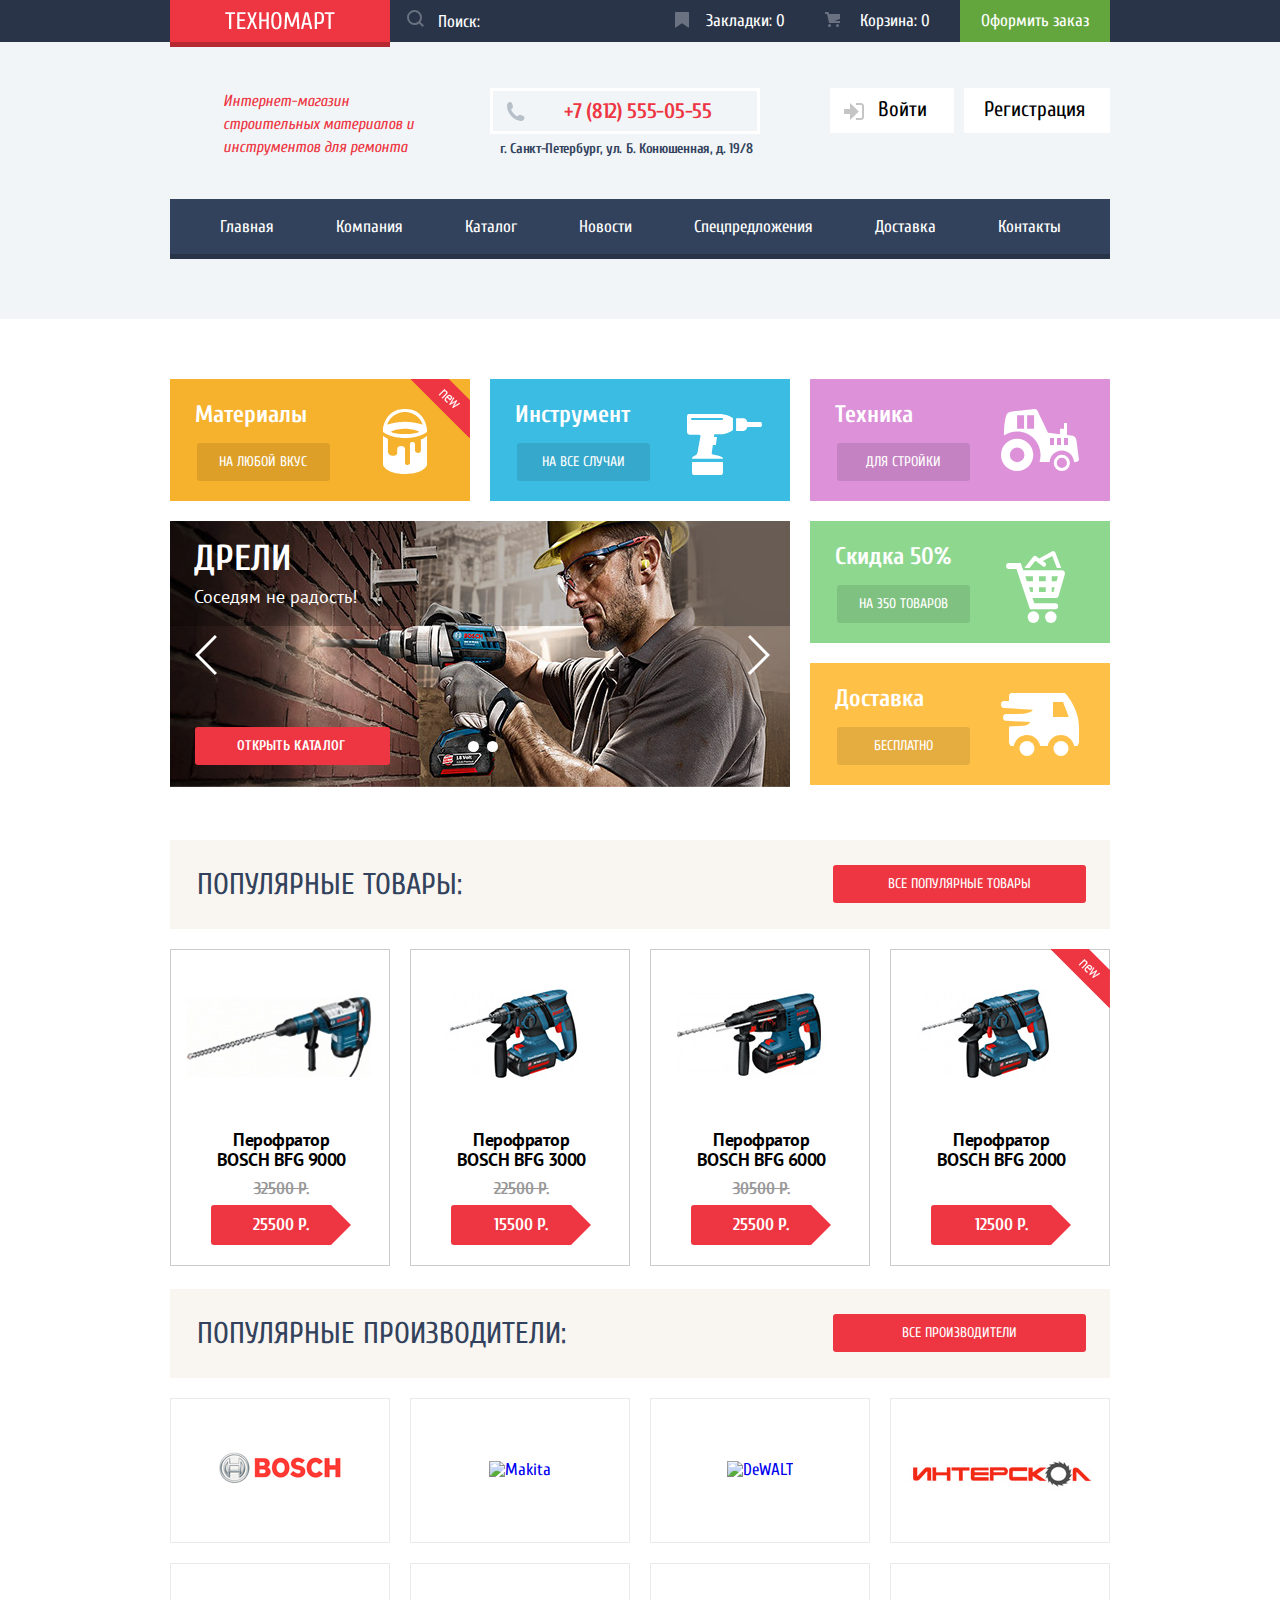
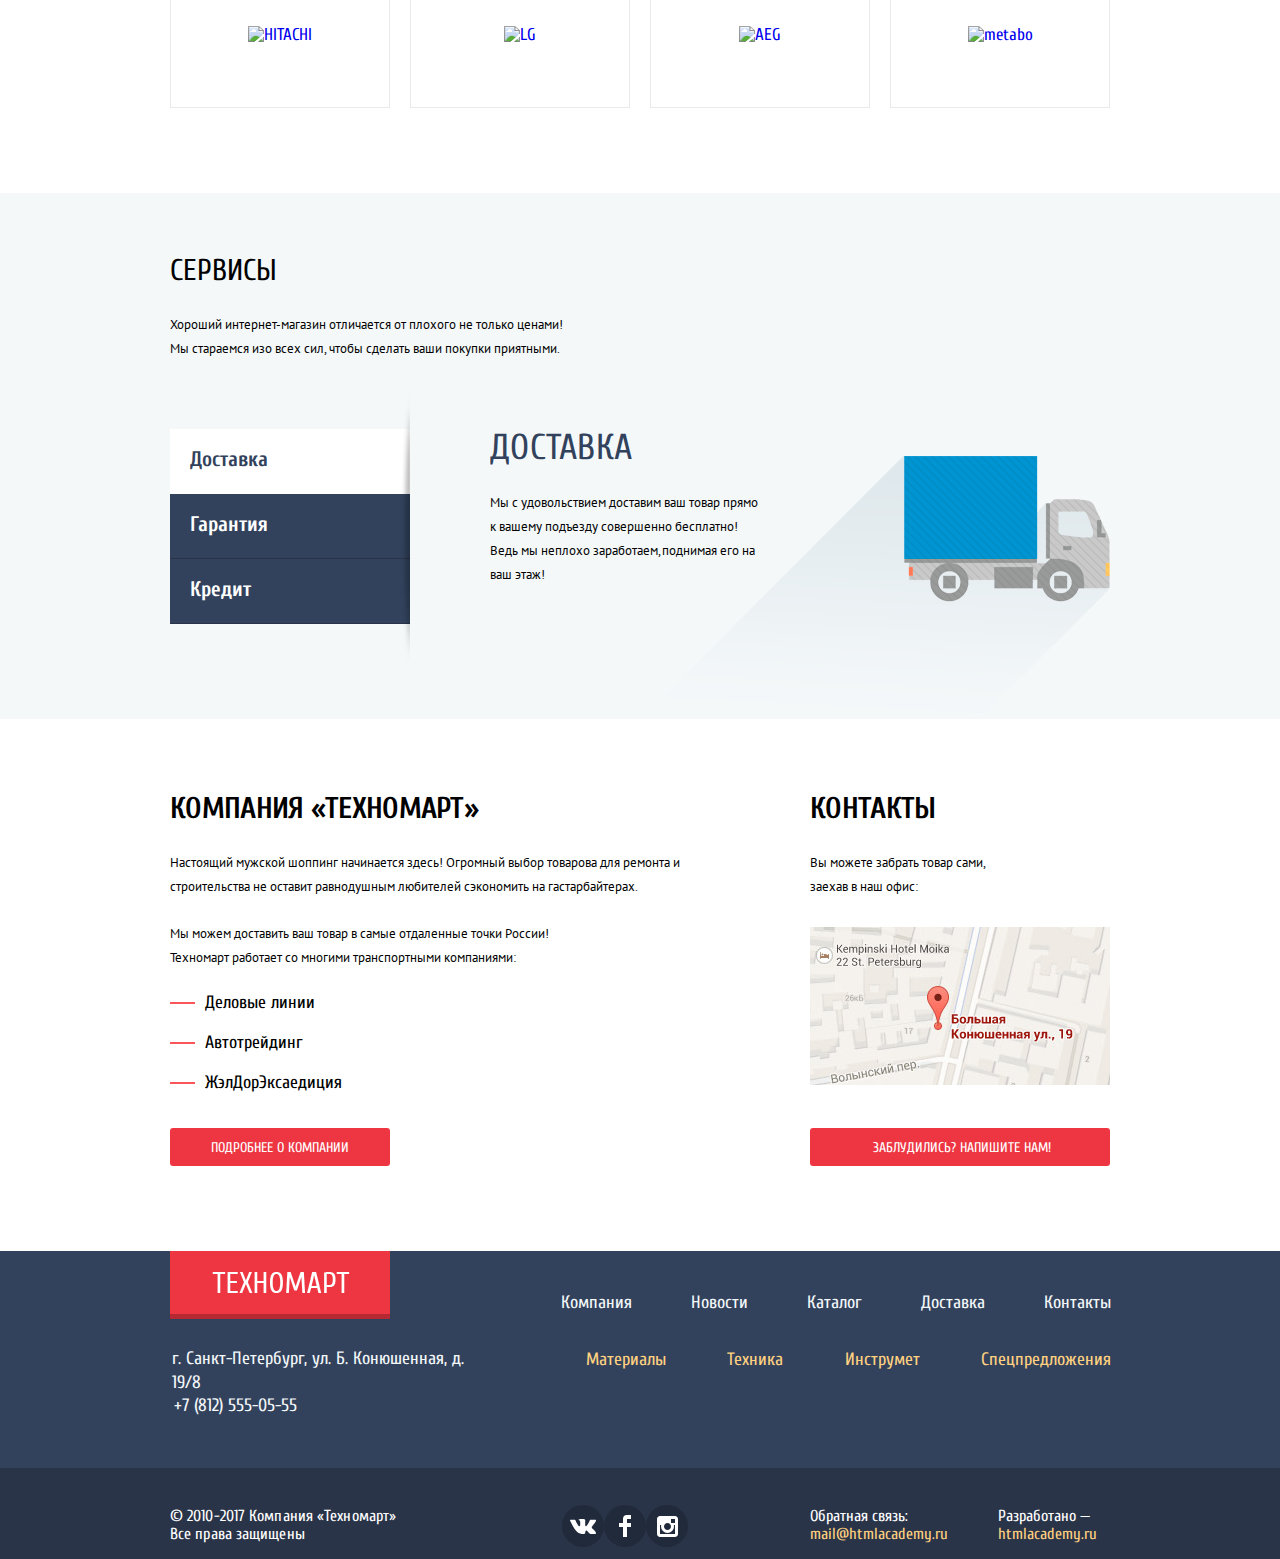
==== commit deee7088: "Исправление ошибок. Защита" ====
--- a/index.html
+++ b/index.html
@@ -10,21 +10,21 @@
         <header class="main-header"> <!--Шапка сайта-->
           <div class="header-wrapper">
             <div class="main-header-top">
-            <a class="main-header-logo logo"><img class="logo-img" src="img/logo.png" width="110" height="18" alt="Логотип магазина «ТЕХНОМАРТ»"></a>
-
-            <form class="main-header-search">
+              <a class="main-header-logo logo"><img class="logo-img" src="img/logo.png" width="110" height="18" alt="Логотип магазина «ТЕХНОМАРТ»"></a>
+
+              <form class="main-header-search">
                 <input class="header-search-input" id="header-search" type="text" name="search" placeholder="Поиск:">
-              <label class="header-search-label" for="header-search">
-                <svg xmlns="http://www.w3.org/2000/svg" class="header-search-icon" width="17" height="17" viewBox="0 0 17 17">
-                  <path d="M17 15.586l-3.542-3.542A7.465 7.465 0 0 0 15 7.5 7.5 7.5 0 1 0 7.5 15c1.71 0 3.282-.579 4.544-1.542L15.586 17 17 15.586zM2 7.5C2 4.467 4.467 2 7.5 2 10.532 2 13 4.467 13 7.5c0 3.032-2.468 5.5-5.5 5.5A5.506 5.506 0 0 1 2 7.5z"/></svg>
-              </label>
-            </form>
-
-            <ul class="main-header-list cart-block">
-                    <li class="main-header-item"><a class="main-header-link main-header-bookmarks" href="bookmarks.html">Закладки: 0</a></li>
-                    <li class="main-header-item"><a class="main-header-link main-header-cart" href="cart.html">Корзина: 0</a></li>
-                    <li class="main-header-item main-header-item-checkout"><a class="main-header-link main-header-checkout" href="checkout.html">Оформить заказ</a></li>
-            </ul>
+                <label class="header-search-label" for="header-search">
+                  <svg xmlns="http://www.w3.org/2000/svg" class="header-search-icon" width="17" height="17" viewBox="0 0 17 17">
+                    <path d="M17 15.586l-3.542-3.542A7.465 7.465 0 0 0 15 7.5 7.5 7.5 0 1 0 7.5 15c1.71 0 3.282-.579 4.544-1.542L15.586 17 17 15.586zM2 7.5C2 4.467 4.467 2 7.5 2 10.532 2 13 4.467 13 7.5c0 3.032-2.468 5.5-5.5 5.5A5.506 5.506 0 0 1 2 7.5z"/></svg>
+                </label>
+              </form>
+
+              <ul class="main-header-list cart-block">
+                <li class="main-header-item"><a class="main-header-link main-header-bookmarks" href="bookmarks.html">Закладки: 0</a></li>
+                <li class="main-header-item"><a class="main-header-link main-header-cart" href="cart.html">Корзина: 0</a></li>
+                <li class="main-header-item main-header-item-checkout"><a class="main-header-link main-header-checkout" href="checkout.html">Оформить заказ</a></li>
+              </ul>
             </div>
           </div>
 
@@ -33,307 +33,305 @@
             <h1 class="main-header-title"><span class="visually-hidden">«ТЕХНОМАРТ»</span>Интернет-магазин строительных материалов и инструментов для ремонта</h1>
 
             <address class="main-header-contact">
-                <p class="header-contact-phone"><a class="header-contact-link" href="tel:+7812550555">+7 (812) 555-05-55</a></p>
-                <p class="header-contact-address">г. Санкт-Петербург, ул. Б. Конюшенная, д. 19/8</p>
+              <p class="header-contact-phone"><a class="header-contact-link" href="tel:+7812550555">+7 (812) 555-05-55</a></p>
+              <p class="header-contact-address">г. Санкт-Петербург, ул. Б. Конюшенная, д. 19/8</p>
             </address>
 
             <ul class="main-header-user">
-                    <li class="header-user-list"><a class="header-user-link login" href="login.html">Войти</a></li>
-                    <li class="header-user-list"><a class="header-user-link registry" href="registry.html">Регистрация</a></li>
+              <li class="header-user-list"><a class="header-user-link login" href="login.html">Войти</a></li>
+              <li class="header-user-list"><a class="header-user-link registry" href="registry.html">Регистрация</a></li>
             </ul>
             </div>
 
             <nav class="main-header-navigation">
-                    <ul class="header-navigation-list">
-                            <li class="header-navigation-item"><a class="header-navigation-link" href="index.html">Главная</a></li>
-                            <li class="header-navigation-item"><a class="header-navigation-link" href="company.html">Компания</a></li>
-                            <li class="header-navigation-item"><a class="header-navigation-link" href="tool.html">Каталог</a></li>
-                            <li class="header-navigation-item"><a class="header-navigation-link" href="news.html">Новости</a></li>
-                            <li class="header-navigation-item"><a class="header-navigation-link" href="specialoffers.html">Спецпредложения</a></li>
-                            <li class="header-navigation-item"><a class="header-navigation-link" href="delivery.html">Доставка</a></li>
-                            <li class="header-navigation-item"><a class="header-navigation-link" href="contact.html">Контакты</a></li>
-                </ul>
+              <ul class="header-navigation-list">
+                <li class="header-navigation-item"><a class="header-navigation-link" href="index.html">Главная</a></li>
+                <li class="header-navigation-item"><a class="header-navigation-link" href="company.html">Компания</a></li>
+                <li class="header-navigation-item"><a class="header-navigation-link" href="tool.html">Каталог</a></li>
+                <li class="header-navigation-item"><a class="header-navigation-link" href="news.html">Новости</a></li>
+                <li class="header-navigation-item"><a class="header-navigation-link" href="specialoffers.html">Спецпредложения</a></li>
+                <li class="header-navigation-item"><a class="header-navigation-link" href="delivery.html">Доставка</a></li>
+                <li class="header-navigation-item"><a class="header-navigation-link" href="contact.html">Контакты</a></li>
+              </ul>
             </nav>
           </div>
         </header>
 
         <main class="content container">
-                <section class="promo"> <!--Промо блок-->
-                        <div class="promo-left">
-                                <ul class="promo-list">
-                                        <li class="promo-list-item promo-list-material">
-                                            <div class="flag flag-new">Новинка</div>
-                                          Материалы
-                                        <a class="promo-list-link" href="material.html">На любой вкус</a>
-                                        </li>
-
-                                        <li class="promo-list-item promo-list-tool">Инструмент
-                                        <a class="promo-list-link" href="tool.html">На все случаи</a>
-                                        </li>
-
-                                        <li class="promo-list-item promo-list-slider"> <!--Слайдер-->
-                                              <div class="promo-slider">
-                                                <div class="promo-slider-header">
-                                                  <h3 class="slider-title">Дрели</h3>
-                                                  <p class="title-text">Соседям не радость!</p>
-                                                </div>
-                                                <img src="img/slider.jpg" width="620" height="266" alt="Дрели">
-                                              </div>
-
-                                              <div class="promo-slider visually-hidden">
-                                                  <div class="promo-slider-header">
-                                                    <h3 class="slider-title">Перфораторы</h3>
-                                                    <p class="title-text">Настоящие мужские игрушки</p>
-                                                  </div>
-                                                  <img src="img/slider1.jpg" width="620" height="266" alt="Дрели">
-                                                </div>
-
-                                                <a class="promo-slider-link main-button" href="tool.html">Открыть каталог</a>
-
-                                                <button class="promo-slider-left" type="button" tabindex="0"><span class="visually-hidden">Предыдущий слайд&lt;</span></button>
-                                                <button class="promo-slider-right" type="button" tabindex="0"><span class="visually-hidden">Следующий слайд&gt;</span></button>
-
-                                                <ul class="slider-page-list"> <!--Переключение страниц внизу слайдера-->
-                                                    <li class="visually-hidden">Переключение слайдов по страницам</li>
-                                                    <li class="slider-page-item"><button class="slider-page" type="button" tabindex="0"><span class="visually-hidden">Первый слайд</span></button></li>
-                                                    <li class="slider-page-item"><button class="slider-page" type="button" tabindex="0"><span class="visually-hidden">Второй слайд</span></button></li>
-                                                </ul>
-                                        </li>
-                                </ul>
-                        </div>
-
-                        <div class="promo-right">
-                                <ul class="promo-list">
-                                        <li class="promo-list-item promo-list-mechanism">Техника
-                                        <a class="promo-list-link" href="mechanism.html">Для стройки</a>
-                                        </li>
-
-                                        <li class="promo-list-item promo-list-discount">Скидка 50%
-                                        <a class="promo-list-link" href="discount.html">На 350 товаров</a>
-                                        </li>
-
-                                        <li class="promo-list-item promo-list-delivery">Доставка
-                                        <a class="promo-list-link" href="delivery.html">Бесплатно</a>
-                                        </li>
-                                </ul>
-                        </div>
+          <section class="promo"> <!--Промо блок-->
+            <div class="promo-left">
+              <ul class="promo-list">
+                <li class="promo-list-item promo-list-material">
+                  <div class="flag flag-new">Новинка</div>
+                  Материалы
+                  <a class="promo-list-link" href="material.html">На любой вкус</a>
+                </li>
+
+                <li class="promo-list-item promo-list-tool">Инструмент
+                  <a class="promo-list-link" href="tool.html">На все случаи</a>
+                </li>
+
+                <li class="promo-list-item promo-list-slider"> <!--Слайдер-->
+                  <div class="promo-slider">
+                    <div class="promo-slider-header">
+                      <h3 class="slider-title">Дрели</h3>
+                      <p class="title-text">Соседям не радость!</p>
+                    </div>
+                    <img src="img/slider.jpg" width="620" height="266" alt="Дрели">
+                  </div>
+
+                  <div class="promo-slider visually-hidden">
+                    <div class="promo-slider-header">
+                      <h3 class="slider-title">Перфораторы</h3>
+                      <p class="title-text">Настоящие мужские игрушки</p>
+                    </div>
+                    <img src="img/slider1.jpg" width="620" height="266" alt="Дрели">
+                  </div>
+
+                  <a class="promo-slider-link main-button" href="tool.html">Открыть каталог</a>
+
+                  <button class="promo-slider-left" type="button" tabindex="0"><span class="visually-hidden">Предыдущий слайд&lt;</span></button>
+                  <button class="promo-slider-right" type="button" tabindex="0"><span class="visually-hidden">Следующий слайд&gt;</span></button>
+
+                  <ul class="slider-page-list">
+                    <li class="visually-hidden">Переключение слайдов по страницам</li>
+                    <li class="slider-page-item"><button class="slider-page" type="button" tabindex="0"><span class="visually-hidden">Первый слайд</span></button></li>
+                    <li class="slider-page-item"><button class="slider-page" type="button" tabindex="0"><span class="visually-hidden">Второй слайд</span></button></li>
+                  </ul>
+                </li>
+              </ul>
+            </div>
+
+            <div class="promo-right">
+              <ul class="promo-list">
+                <li class="promo-list-item promo-list-mechanism">Техника
+                  <a class="promo-list-link" href="mechanism.html">Для стройки</a>
+                </li>
+
+                <li class="promo-list-item promo-list-discount">Скидка 50%
+                  <a class="promo-list-link" href="discount.html">На 350 товаров</a>
+                </li>
+
+                <li class="promo-list-item promo-list-delivery">Доставка
+                  <a class="promo-list-link" href="delivery.html">Бесплатно</a>
+                </li>
+              </ul>
+            </div>
                 </section>
 
-        <!--Здесь будет блок популярные товары-->
-                <section class="popular">
-                    <header class="header-popular">
-                            <h2 class="header-popular-title">Популярные товары:</h2>
-                            <a class="header-popular-link main-button" href="popular.html">Все популярные товары</a>
-                    </header>
-
-                    <ul class="popular-list">
-                            <li class="popular-list-item">
-                                        <article class="card">
-                                            <div class="card-actions">
-                                                <a class="card-price-button card-price-buy" href="cart.html">Купить</a>
-                                                <a class="card-price-button card-price-inbookmarks" href="bookmarks.hrml">В закладки</a>
-                                            </div>
-                                            <div class="card-image">
-                                                <img class="image-tool" src="img/bfg9000.jpg" width="218" height="170" alt="Перфоратор BOSCH BFG 9000">
-                                            </div>
-                                                <h3 class="card-title">
-                                                        Перофратор BOSCH
-                                                        BFG 9000
-                                                </h3>
-                                                <del class="card-price-old">32500 Р.</del>
-                                                <p class="card-price">25500 Р.</p>
-                                        </article>
-                            </li>
-
-                            <li class="popular-list-item">
-                                <article class="card">
-                                      <div class="card-actions">
-                                        <a class="card-price-button card-price-buy" href="cart.html">Купить</a>
-                                        <a class="card-price-button card-price-inbookmarks" href="bookmarks.hrml">В закладки</a>
-                                      </div>
-                                      <div class="card-image">
-                                        <img class="image-tool" src="img/bfg3000.jpg" width="218" height="170" alt="Перфоратор BOSCH BFG 3000">
-                                      </div>
-                                        <h3 class="card-title">
-                                                Перофратор BOSCH
-                                                BFG 3000
-                                        </h3>
-                                        <del class="card-price-old">22500 Р.</del>
-                                        <p class="card-price" >15500 Р.</p>
-                                </article>
-                        </li>
-
-                        <li class="popular-list-item">
-                                <article class="card">
-                                      <div class="card-actions">
-                                        <a class="card-price-button card-price-buy" href="cart.html">Купить</a>
-                                        <a class="card-price-button card-price-inbookmarks" href="bookmarks.hrml">В закладки</a>
-                                      </div>
-                                      <div class="card-image">
-                                        <img class="image-tool" src="img/bfg6000.jpg" width="218" height="170" alt="Перфоратор BOSCH BFG 6000">
-                                      </div>
-                                        <h3 class="card-title">
-                                                Перофратор BOSCH
-                                                BFG 6000
-                                        </h3>
-                                        <del class="card-price-old">30500 Р.</del>
-                                        <p class="card-price">25500 Р.</p>
-
-
-                            </article>
-                        </li>
-
-                        <li class="popular-list-item">
-                                <article class="card">
-                                    <div class="flag flag-new">Новинка</div>
-                                      <div class="card-actions">
-                                        <a class="card-price-button card-price-buy" href="cart.html">Купить</a>
-                                        <a class="card-price-button card-price-inbookmarks" href="bookmarks.hrml">В закладки</a>
-                                      </div>
-                                      <div class="card-image">
-                                        <img class="image-tool" src="img/bfg2000.jpg" width="218" height="170" alt="Перфоратор BOSCH BFG 2000">
-                                      </div>
-                                        <h3 class="card-title">
-                                                Перофратор BOSCH
-                                                BFG 2000
-                                        </h3>
-                                        <del class="card-price-old"></del>
-                                        <p class="card-price">12500 Р.</p>
-                            </article>
-                        </li>
-                    </ul>
+          <!--Блок популярные товары-->
+          <section class="popular">
+            <header class="header-popular">
+              <h2 class="header-popular-title">Популярные товары:</h2>
+              <a class="header-popular-link main-button" href="popular.html">Все популярные товары</a>
+            </header>
+
+            <ul class="popular-list">
+              <li class="popular-list-item">
+                <article class="card">
+                  <div class="card-actions">
+                    <a class="card-price-button card-price-buy" href="cart.html">Купить</a>
+                    <a class="card-price-button card-price-inbookmarks" href="bookmarks.hrml">В закладки</a>
+                  </div>
+
+                  <img class="image-tool" src="img/bfg9000.jpg" width="218" height="170" alt="Перфоратор BOSCH BFG 9000">
+
+                  <h3 class="card-title">
+                    Перофратор BOSCH
+                    BFG 9000
+                  </h3>
+                  <del class="card-price-old">32500 Р.</del>
+                  <p class="card-price">25500 Р.</p>
+                </article>
+              </li>
+
+              <li class="popular-list-item">
+                <article class="card">
+                  <div class="card-actions">
+                    <a class="card-price-button card-price-buy" href="cart.html">Купить</a>
+                    <a class="card-price-button card-price-inbookmarks" href="bookmarks.hrml">В закладки</a>
+                  </div>
+
+                  <img class="image-tool" src="img/bfg3000.jpg" width="218" height="170" alt="Перфоратор BOSCH BFG 3000">
+
+                  <h3 class="card-title">
+                    Перофратор BOSCH
+                    BFG 3000
+                  </h3>
+                  <del class="card-price-old">22500 Р.</del>
+                  <p class="card-price" >15500 Р.</p>
+                </article>
+              </li>
+
+              <li class="popular-list-item">
+                <article class="card">
+                  <div class="card-actions">
+                    <a class="card-price-button card-price-buy" href="cart.html">Купить</a>
+                    <a class="card-price-button card-price-inbookmarks" href="bookmarks.hrml">В закладки</a>
+                  </div>
+
+                  <img class="image-tool" src="img/bfg6000.jpg" width="218" height="170" alt="Перфоратор BOSCH BFG 6000">
+
+                  <h3 class="card-title">
+                    Перофратор BOSCH
+                    BFG 6000
+                  </h3>
+                  <del class="card-price-old">30500 Р.</del>
+                  <p class="card-price">25500 Р.</p>
+                </article>
+              </li>
+
+              <li class="popular-list-item">
+                <article class="card">
+                  <div class="flag flag-new">Новинка</div>
+                    <div class="card-actions">
+                      <a class="card-price-button card-price-buy" href="cart.html">Купить</a>
+                      <a class="card-price-button card-price-inbookmarks" href="bookmarks.hrml">В закладки</a>
+                    </div>
+
+                  <img class="image-tool" src="img/bfg2000.jpg" width="218" height="170" alt="Перфоратор BOSCH BFG 2000">
+
+                  <h3 class="card-title">
+                    Перофратор BOSCH
+                    BFG 2000
+                  </h3>
+                  <del class="card-price-old"></del>
+                  <p class="card-price">12500 Р.</p>
+                </article>
+              </li>
+            </ul>
                 </section>
-        <!--Здесь будет блок популярные производители-->
-        <section class="brands">
-                <header class="header-brands">
-                        <h2 class="header-brands-title">Популярные производители:</h2>
-                        <a class="header-brands-link main-button" href="brands.html">Все Производители</a>
-                </header>
-
-                <ul class="brands-list">
-                        <li class="brands-list-logo">
-                                <a class="list-logo-link" href="bosch.html">
-                                        <img class="list-logo-image" src="img/bosch.png" width="126" height="37" alt="BOSCH">
-                                </a>
-                        </li>
-
-                        <li class="brands-list-logo">
-                                <a class="list-logo-link" href="makita.html">
-                                        <img class="list-logo-image" src="img/Makita.png" width="123" height="40" alt="Makita">
-                                </a>
-                        </li>
-
-                        <li class="brands-list-logo">
-                                <a class="list-logo-link" href="dewalt.html">
-                                        <img class="list-logo-image" src="img/DeWALT.png" width="146" height="44" alt="DeWALT">
-                                </a>
-                        </li>
-
-                        <li class="brands-list-logo">
-                                <a class="list-logo-link" href="interskol.html">
-                                        <img class="list-logo-image" src="img/interskol.png" width="200" height="88" alt="Интерскол">
-                                </a>
-                        </li>
-
-                        <li class="brands-list-logo">
-                                <a class="list-logo-link" href="hitachi.html">
-                                        <img class="list-logo-image" src="img/Hitachi.png" width="169" height="31" alt="HITACHI">
-                                </a>
-                        </li>
-
-                        <li class="brands-list-logo">
-                                <a class="list-logo-link" href="lg.html">
-                                        <img class="list-logo-image" src="img/LG.png" width="121" height="73" alt="LG">
-                                </a>
-                        </li>
-
-                        <li class="brands-list-logo">
-                                <a class="list-logo-link" href="aeg.html">
-                                        <img class="list-logo-image" src="img/AEG.png" width="151" height="96" alt="AEG">
-                                </a>
-                        </li>
-
-                        <li class="brands-list-logo">
-                                <a class="list-logo-link" href="metabo.html">
-                                        <img class="list-logo-image" src="img/Metabo.png" width="204" height="69" alt="metabo">
-                                </a>
-                        </li>
-                </ul>
+        <!--Блок популярные производители-->
+          <section class="brands">
+            <header class="header-brands">
+              <h2 class="header-brands-title">Популярные производители:</h2>
+              <a class="header-brands-link main-button" href="brands.html">Все Производители</a>
+            </header>
+
+            <ul class="brands-list">
+              <li class="brands-list-logo">
+                <a class="list-logo-link" href="bosch.html">
+                  <img class="list-logo-image" src="img/bosch.png" width="126" height="37" alt="BOSCH">
+                </a>
+              </li>
+
+              <li class="brands-list-logo">
+                <a class="list-logo-link" href="makita.html">
+                  <img class="list-logo-image" src="img/Makita.png" width="123" height="40" alt="Makita">
+                </a>
+              </li>
+
+              <li class="brands-list-logo">
+                <a class="list-logo-link" href="dewalt.html">
+                  <img class="list-logo-image" src="img/DeWALT.png" width="146" height="44" alt="DeWALT">
+                </a>
+              </li>
+
+              <li class="brands-list-logo">
+                <a class="list-logo-link" href="interskol.html">
+                  <img class="list-logo-image" src="img/interskol.png" width="200" height="88" alt="Интерскол">
+                </a>
+              </li>
+
+              <li class="brands-list-logo">
+                <a class="list-logo-link" href="hitachi.html">
+                  <img class="list-logo-image" src="img/Hitachi.png" width="169" height="31" alt="HITACHI">
+                </a>
+              </li>
+
+              <li class="brands-list-logo">
+                <a class="list-logo-link" href="lg.html">
+                   <img class="list-logo-image" src="img/LG.png" width="121" height="73" alt="LG">
+                </a>
+              </li>
+
+              <li class="brands-list-logo">
+                <a class="list-logo-link" href="aeg.html">
+                  <img class="list-logo-image" src="img/AEG.png" width="151" height="96" alt="AEG">
+                </a>
+              </li>
+
+              <li class="brands-list-logo">
+                <a class="list-logo-link" href="metabo.html">
+                  <img class="list-logo-image" src="img/Metabo.png" width="204" height="69" alt="metabo">
+                </a>
+              </li>
+            </ul>
         </section>
         <!--Блок сервисы-->
-            <section class="services">
-              <div class="services-wrapper">
-                <header class="header-services">
-                    <h2 class="header-services-title">Сервисы</h2>
-                    <p class="header-services-description">Хороший интернет-магазин отличается от плохого не только ценами!
-                        Мы стараемся изо всех сил, чтобы сделать ваши покупки приятными.
-                    </p>
-                </header>
-
-                <div class="services-block">
-                    <ul class="services-list">
-                        <li class="services-list-delivery"><a class="services-list-link services-list-link-active">Доставка</a></li>
-                        <li class="services-list-warranty"><a class="services-list-link">Гарантия</a></li>
-                        <li class="services-list-credit"><a class="services-list-link">Кредит</a></li>
-                    </ul>
-
-                    <div class="services-delivery">
-                    <div class="list-delivery-description">
-                            <h3 class="delivery-description-title">Доставка</h3>
-                            <p class="delivery-description-text">Мы с удовольствием доставим ваш товар прямо к вашему подъезду совершенно бесплатно! Ведь мы неплохо заработаем,поднимая его на ваш этаж!</p>
-                    </div>
-                    <img src="img/services-delivery.png" class="services-image" width="468" height="261" alt="Доставка">
-                    </div>
-
-                      <div class="services-guarantee visually-hidden">
-                        <div class="list-guarantee-description">
-                                <h3 class="guarantee-description-title">Гарантия</h3>
-                                <p class="guarantee-description-text">Если купленный у нас товар поломается или заискрит,
-                                    а также в случае пожара, спровоцированного его возгаранием,  вы всегда можете быть уверены в нашей гарантии. Мы обменяем сгоревший товар на новый.
-                                    Дом уж восстановите как-нибудь сами.</p>
-                        </div>
-                        <img src="img/services-guarantee.png" class="services-image" width="389" height="283" alt="Гарантии">
-                      </div>
-
-                      <div class="services-credit visually-hidden">
-                          <div class="list-credit-description">
-                                  <h3 class="credit-description-title">Кредит</h3>
-                                  <p class="credit-description-text">Залезть в долговую яму стало проще!
-                                      Кредитные консультанты придут вам на помощь.</p>
-                          </div>
-                          <a class="services-credit-link main-button" href="credit.html">Отправить заявку</a>
-                          <img src="img/services-credit.png" class="services-image" width="465" height="285" alt="Гарантии">
-                        </div>
+          <section class="services">
+            <div class="services-wrapper">
+              <header class="header-services">
+                <h2 class="header-services-title">Сервисы</h2>
+                <p class="header-services-description">Хороший интернет-магазин отличается от плохого не только ценами!
+                  Мы стараемся изо всех сил, чтобы сделать ваши покупки приятными.
+                </p>
+              </header>
+
+              <div class="services-block">
+                <ul class="services-list">
+                  <li class="services-list-delivery"><a class="services-list-link services-list-link-active">Доставка</a></li>
+                  <li class="services-list-warranty"><a class="services-list-link">Гарантия</a></li>
+                  <li class="services-list-credit"><a class="services-list-link">Кредит</a></li>
+                </ul>
+
+                <div class="services-delivery">
+                  <div class="list-delivery-description">
+                    <h3 class="delivery-description-title">Доставка</h3>
+                    <p class="delivery-description-text">Мы с удовольствием доставим ваш товар прямо к вашему подъезду совершенно бесплатно! Ведь мы неплохо заработаем,поднимая его на ваш этаж!</p>
+                  </div>
+                  <img src="img/services-delivery.png" class="services-image" width="468" height="261" alt="Доставка">
+                </div>
+
+                <div class="services-guarantee visually-hidden">
+                  <div class="list-guarantee-description">
+                    <h3 class="guarantee-description-title">Гарантия</h3>
+                    <p class="guarantee-description-text">Если купленный у нас товар поломается или заискрит,
+                      а также в случае пожара, спровоцированного его возгаранием,  вы всегда можете быть уверены в нашей гарантии. Мы обменяем сгоревший товар на новый.
+                      Дом уж восстановите как-нибудь сами.</p>
+                </div>
+                <img src="img/services-guarantee.png" class="services-image" width="389" height="283" alt="Гарантии">
+                </div>
+
+                <div class="services-credit visually-hidden">
+                  <div class="list-credit-description">
+                    <h3 class="credit-description-title">Кредит</h3>
+                    <p class="credit-description-text">Залезть в долговую яму стало проще!
+                    Кредитные консультанты придут вам на помощь.</p>
+                  </div>
+                  <a class="services-credit-link main-button" href="credit.html">Отправить заявку</a>
+                  <img src="img/services-credit.png" class="services-image" width="465" height="285" alt="Гарантии">
                 </div>
               </div>
-            </section>
-
-            <div class="index-columns">
-            <section class="content-company"> <!--Блок описания компании-->
-                <h2 class="content-company-title">Компания «ТЕХНОМАРТ»</h2>
-                <p class="company-description"> Настоящий мужской шоппинг начинается здесь! Огромный выбор товарова для ремонта и
-                строительства не оставит равнодушным любителей сэкономить на гастарбайтерах.
-                </p>
-                <p class="company-delivery">Мы можем доставить ваш товар в самые отдаленные точки России!
-                Техномарт работает со многими транспортными компаниями:
-                </p>
-                <ul class="main-company-list">
-                        <li class="main-company-item">Деловые линии</li>
-                        <li class="main-company-item">Автотрейдинг</li>
-                        <li class="main-company-item">ЖэлДорЭксаедиция</li>
-                </ul>
-                <a class="main-company-link main-button" href="company.html">Подробнее о компании</a>
-            </section>
-
-            <section class="content-contacts">
-                <h2 class="content-contacts-title">Контакты</h2>
-                <p class="contacts-description">Вы можете забрать товар сами,
-                  заехав в наш офис:
-                </p>
-                <a class="content-image-link" href="map.html"><img class="content-contacts-map" src="img/map.jpg" width="300" height="158" alt="г.Санкт-Петербург, ул. Б. Конюшенная, д. 19/8"></a>
-                <a class="content-map-link main-button" href="feedback.html">Заблудились? Напишите нам!</a> <!--Вызывает окно обратной связи-->
-            </section>
-            </div>
+            </div>
+          </section>
+
+          <div class="index-columns">
+          <section class="content-company"> <!--Блок описания компании-->
+            <h2 class="content-company-title">Компания «ТЕХНОМАРТ»</h2>
+            <p class="company-description"> Настоящий мужской шоппинг начинается здесь! Огромный выбор товарова для ремонта и
+              строительства не оставит равнодушным любителей сэкономить на гастарбайтерах.
+            </p>
+            <p class="company-delivery">Мы можем доставить ваш товар в самые отдаленные точки России!
+              Техномарт работает со многими транспортными компаниями:
+            </p>
+            <ul class="main-company-list">
+              <li class="main-company-item">Деловые линии</li>
+              <li class="main-company-item">Автотрейдинг</li>
+              <li class="main-company-item">ЖэлДорЭксаедиция</li>
+            </ul>
+            <a class="main-company-link main-button" href="company.html">Подробнее о компании</a>
+          </section>
+
+          <section class="content-contacts">
+            <h2 class="content-contacts-title">Контакты</h2>
+            <p class="contacts-description">Вы можете забрать товар сами,
+              заехав в наш офис:
+            </p>
+            <a class="content-image-link" href="https://www.google.ru/maps/@57.1536402,65.5048321,13z"><img class="content-contacts-map" src="img/map.jpg" width="300" height="158" alt="г.Санкт-Петербург, ул. Б. Конюшенная, д. 19/8"></a>
+            <a class="content-map-link main-button" href="feedback.html">Заблудились? Напишите нам!</a>
+          </section>
+          </div>
         </main>
 
         <footer class="main-footer"> <!--Подвал сайта-->
@@ -341,52 +339,54 @@
             <div class="container-footer-top">
               <div class="footer-logo-address">
                 <a class="main-footer-logo logo"><img class="logo-img" src="img/logo-footer.png" width="138" height="21" alt="Логотип магазина «ТЕХНОМАРТ»"></a>
-                <address class="main-footer-address"><p class="footer-address">г. Санкт-Петербург, ул. Б. Конюшенная, д. 19/8</p>
-                <a class="footer-address-link" href="tel:+7812550555">+7 (812) 555-05-55</a></address>
+                <address class="main-footer-address">
+                  <p class="footer-address">г. Санкт-Петербург, ул. Б. Конюшенная, д. 19/8</p>
+                  <a class="footer-address-link" href="tel:+7812550555">+7 (812) 555-05-55</a>
+                </address>
               </div>
 
-            <nav class="main-navigation-footer">
-                    <ul class="navigation-footer-list">
-                            <li class="navigation-footer-item"><a class="navigation-footer-link" href="company.html">Компания</a></li>
-                            <li class="navigation-footer-item"><a class="navigation-footer-link" href="news.html">Новости</a></li>
-                            <li class="navigation-footer-item"><a class="navigation-footer-link" href="tool.html">Каталог</a></li>
-                            <li class="navigation-footer-item"><a class="navigation-footer-link" href="delivery.html">Доставка</a></li>
-                            <li class="navigation-footer-item"><a class="navigation-footer-link" href="contact.html">Контакты</a></li>
+              <nav class="main-navigation-footer">
+                <ul class="navigation-footer-list">
+                  <li class="navigation-footer-item"><a class="navigation-footer-link" href="company.html">Компания</a></li>
+                  <li class="navigation-footer-item"><a class="navigation-footer-link" href="news.html">Новости</a></li>
+                  <li class="navigation-footer-item"><a class="navigation-footer-link" href="tool.html">Каталог</a></li>
+                  <li class="navigation-footer-item"><a class="navigation-footer-link" href="delivery.html">Доставка</a></li>
+                  <li class="navigation-footer-item"><a class="navigation-footer-link" href="contact.html">Контакты</a></li>
                 </ul>
 
                 <ul class="navigation-catalog-list">
-                        <li class="navigation-catalog-item"><a class="navigation-catalog-link" href="material.html">Материалы</a></li>
-                        <li class="navigation-catalog-item"><a class="navigation-catalog-link" href="mechanism.html">Техника</a></li>
-                        <li class="navigation-catalog-item"><a class="navigation-catalog-link" href="tool.html">Инструмет</a></li>
-                        <li class="navigation-catalog-item"><a class="navigation-catalog-link" href="specialoffers.html">Спецпредложения</a></li>
+                  <li class="navigation-catalog-item"><a class="navigation-catalog-link" href="material.html">Материалы</a></li>
+                  <li class="navigation-catalog-item"><a class="navigation-catalog-link" href="mechanism.html">Техника</a></li>
+                  <li class="navigation-catalog-item"><a class="navigation-catalog-link" href="tool.html">Инструмет</a></li>
+                  <li class="navigation-catalog-item"><a class="navigation-catalog-link" href="specialoffers.html">Спецпредложения</a></li>
                 </ul>
-            </nav>
+              </nav>
             </div>
           </div>
 
           <div class="footer-wrapper-bot">
             <div class="footer-bottom">
-            <p class="main-footer-copyright">	&copy; 2010-2018 Компания «Техномарт»
-              Все права защищены</p>
-
-            <div class="main-footer-social">
-                    <ul class="footer-social-list">
-                            <li class="footer-social-item"><a class="footer-social-link" href="vk.com"><span class="visually-hidden">Вконтакте</span>
-                              <svg xmlns="http://www.w3.org/2000/svg" width="26" height="15" viewBox="0 0 26 15"><path fill="#FFF" d="M16.138 11.51c.956-.309 2.18 2.04 3.483 2.939.978.681 1.727.534 1.727.534l3.473-.05s1.815-.112.957-1.554c-.071-.12-.503-1.069-2.585-3.022-2.177-2.043-1.882-1.712.739-5.244 1.597-2.153 2.236-3.468 2.036-4.028-.192-.539-1.365-.399-1.365-.399L20.69.713c-.381.001-.704.119-.851.515-.003.004-.621 1.666-1.445 3.079-1.741 2.989-2.436 3.148-2.724 2.961-.661-.433-.494-1.737-.494-2.664 0-2.897.432-4.105-.846-4.417-.427-.104-.739-.172-1.828-.182-1.392-.021-2.574 0-3.244.329-.445.223-.786.712-.579.74.26.035.843.16 1.155.586.401.552.389 1.789.389 1.789s.229 3.411-.54 3.834c-.528.29-1.25-.302-2.803-3.016-.793-1.388-1.392-2.922-1.392-2.922s-.116-.285-.326-.441c-.25-.185-.6-.244-.6-.244L.848.684S.29.7.085.946c-.182.218-.015.668-.015.668s2.909 6.881 6.203 10.347c3.02 3.182 6.452 2.971 6.452 2.971h1.555s.469-.054.709-.312c.224-.24.214-.691.214-.691s-.031-2.109.935-2.419z"/></svg></a></li>
-                            <li class="footer-social-item"><a class="footer-social-link" href="fb.com"><span  class="visually-hidden">Фейсбук</span>
-                              <svg xmlns="http://www.w3.org/2000/svg" width="12" height="22" viewBox="0 0 12 22"><path fill="#FFF" d="M12 4V0H8a4 4 0 0 0-4 4v4H0v4h4v10h4V12h4V8H8V4h4z"/></svg></a></li>
-                            <li class="footer-social-item"><a class="footer-social-link" href="instagram.com"><span class="visually-hidden">Инстаграм</span>
-                              <svg xmlns="http://www.w3.org/2000/svg" width="21" height="21" viewBox="0 0 21 21"><path fill="#FFF" d="M18 0H3C1.35 0 0 1.35 0 3v15c0 1.65 1.35 3 3 3h15c1.65 0 3-1.35 3-3V3c0-1.65-1.35-3-3-3zm-7.5 7c1.93 0 3.5 1.57 3.5 3.5S12.43 14 10.5 14 7 12.43 7 10.5 8.57 7 10.5 7zM18 18H3V9h1.181A6.504 6.504 0 0 0 4 10.5a6.5 6.5 0 1 0 13 0 6.45 6.45 0 0 0-.181-1.5H18v9zm0-11h-4V3h4v4z"/></svg></a></li>
-                    </ul>
-            </div>
-
-            <div class="wrapper-contact-developed">
-            <p class="main-footer-contact">Обратная связь:
-                <a class="footer-contact-link" href="mailto:mail@htmlacademy.ru">mail@htmlacademy.ru</a></p>
-
-            <p class="main-footer-developed">Разработано —
-            <a class="footer-developed-link" href="https://htmlacademy.ru/intensive/htmlcss">htmlacademy.ru</a></p>
-            </div>
+              <p class="main-footer-copyright">	&copy; 2010-2017 Компания «Техномарт»
+                Все права защищены</p>
+
+              <ul class="footer-social-list">
+                <li class="footer-social-item"><a class="footer-social-link" href="vk.com"><span class="visually-hidden">Вконтакте</span>
+                  <svg xmlns="http://www.w3.org/2000/svg" width="26" height="15" viewBox="0 0 26 15"><path fill="#FFF" d="M16.138 11.51c.956-.309 2.18 2.04 3.483 2.939.978.681 1.727.534 1.727.534l3.473-.05s1.815-.112.957-1.554c-.071-.12-.503-1.069-2.585-3.022-2.177-2.043-1.882-1.712.739-5.244 1.597-2.153 2.236-3.468 2.036-4.028-.192-.539-1.365-.399-1.365-.399L20.69.713c-.381.001-.704.119-.851.515-.003.004-.621 1.666-1.445 3.079-1.741 2.989-2.436 3.148-2.724 2.961-.661-.433-.494-1.737-.494-2.664 0-2.897.432-4.105-.846-4.417-.427-.104-.739-.172-1.828-.182-1.392-.021-2.574 0-3.244.329-.445.223-.786.712-.579.74.26.035.843.16 1.155.586.401.552.389 1.789.389 1.789s.229 3.411-.54 3.834c-.528.29-1.25-.302-2.803-3.016-.793-1.388-1.392-2.922-1.392-2.922s-.116-.285-.326-.441c-.25-.185-.6-.244-.6-.244L.848.684S.29.7.085.946c-.182.218-.015.668-.015.668s2.909 6.881 6.203 10.347c3.02 3.182 6.452 2.971 6.452 2.971h1.555s.469-.054.709-.312c.224-.24.214-.691.214-.691s-.031-2.109.935-2.419z"/></svg></a></li>
+                <li class="footer-social-item"><a class="footer-social-link" href="fb.com"><span  class="visually-hidden">Фейсбук</span>
+                  <svg xmlns="http://www.w3.org/2000/svg" width="12" height="22" viewBox="0 0 12 22"><path fill="#FFF" d="M12 4V0H8a4 4 0 0 0-4 4v4H0v4h4v10h4V12h4V8H8V4h4z"/></svg></a></li>
+                <li class="footer-social-item"><a class="footer-social-link" href="instagram.com"><span class="visually-hidden">Инстаграм</span>
+                  <svg xmlns="http://www.w3.org/2000/svg" width="21" height="21" viewBox="0 0 21 21"><path fill="#FFF" d="M18 0H3C1.35 0 0 1.35 0 3v15c0 1.65 1.35 3 3 3h15c1.65 0 3-1.35 3-3V3c0-1.65-1.35-3-3-3zm-7.5 7c1.93 0 3.5 1.57 3.5 3.5S12.43 14 10.5 14 7 12.43 7 10.5 8.57 7 10.5 7zM18 18H3V9h1.181A6.504 6.504 0 0 0 4 10.5a6.5 6.5 0 1 0 13 0 6.45 6.45 0 0 0-.181-1.5H18v9zm0-11h-4V3h4v4z"/></svg></a></li>
+              </ul>
+
+
+              <div class="wrapper-contact-developed">
+                <p class="main-footer-contact">Обратная связь:
+                  <a class="footer-contact-link" href="mailto:mail@htmlacademy.ru">mail@htmlacademy.ru</a>
+                </p>
+                <p class="main-footer-developed">Разработано —
+                  <a class="footer-developed-link" href="https://htmlacademy.ru/intensive/htmlcss">htmlacademy.ru</a>
+                </p>
+              </div>
             </div>
           </div>
         </footer>
@@ -396,23 +396,23 @@
 
           <form class="modal-feedback-form" action="https://echo.htmlacademy.ru" method="POST">
             <header class="modal-feedback-header">
-            <p class="modal-feedback-name">
-              <label class="modal-feedback-label modal-feedback-label-name" for="user-name">Ваше имя:</label>
-              <input class="modal-feedback-user-name" id="user-name" type="text" name="name" placeholder="Имя Фамилия">
-            </p>
-
-            <p class="modal-feedback-email">
+              <p class="modal-feedback-name">
+                <label class="modal-feedback-label modal-feedback-label-name" for="user-name">Ваше имя:</label>
+                <input class="modal-feedback-user-name" id="user-name" type="text" name="name" placeholder="Имя Фамилия">
+              </p>
+
+              <p class="modal-feedback-email">
                 <label class="modal-feedback-label modal-feedback-label-email" for="user-email">Ваш e-mail:</label>
                 <input class="modal-feedback-user-email" id="user-email" type="text" name="e-mail" placeholder="email@example.com">
-            </p>
+              </p>
             </header>
 
             <p class="modal-feedback-textform">
-                <label class="modal-feedback-label modal-feedback-label-textform" for="user-textform">Текст письма:</label>
-                <textarea class="modal-feedback-user-textform" id="user-textform" name="textform" placeholder="В свободной форме"></textarea>
+              <label class="modal-feedback-label modal-feedback-label-textform" for="user-textform">Текст письма:</label>
+              <textarea class="modal-feedback-user-textform" id="user-textform" name="textform" placeholder="В свободной форме"></textarea>
             </p>
             <footer class="modal-feedback-footer">
-            <button class="main-button modal-feedback-button" type="submit" tabindex="0">Отправить</button>
+              <button class="main-button modal-feedback-button" type="submit" tabindex="0">Отправить</button>
             </footer>
           </form>
           <button class="modal-close" type="button" tabindex="0"><span class="visually-hidden">Закрыть</span></button>
@@ -426,19 +426,19 @@
         </section>
 
         <section class="modal-cart modal"> <!--Форма добавления товара в корзину-->
-            <h2 class="visually-hidden">Добавление товара в корзину</h2>
-
-            <header class="modal-cart-header">
-              <p class="modal-cart-title">Товар добавлен в Корзину!</p>
-            </header>
-
-            <div class="modal-cart-block-button">
-              <a class="main-button modal-cart-button modal-cart-checkout" href="checkout.html">Оформить заказ</a>
-              <button class="modal-cart-button modal-cart-continue" type="button" tabindex="0">Продолжить покупки</button>
-            </div>
-
-            <button class="modal-close" type="button" tabindex="0"><span class="visually-hidden">Закрыть</span></button>
-          </section>
-          <script src="js/script.min.js"></script>
+          <h2 class="visually-hidden">Добавление товара в корзину</h2>
+
+          <header class="modal-cart-header">
+            <p class="modal-cart-title">Товар добавлен в Корзину!</p>
+          </header>
+
+          <div class="modal-cart-block-button">
+            <a class="main-button modal-cart-button modal-cart-checkout" href="checkout.html">Оформить заказ</a>
+            <button class="modal-cart-button modal-cart-continue" type="button" tabindex="0">Продолжить покупки</button>
+          </div>
+
+          <button class="modal-close" type="button" tabindex="0"><span class="visually-hidden">Закрыть</span></button>
+        </section>
+        <script src="js/script.min.js"></script>
     </body>
 </html>
--- a/css/style.css
+++ b/css/style.css
@@ -73,7 +73,7 @@
 }
 
 .main-header-logo,
-.inner-header-logo{
+.inner-header-logo {
   position: relative;
   display: block;
   background-color: #ee3643;
@@ -170,7 +170,7 @@
   padding-left: 20px;
 }
 
-.inner-header-cart-active{
+.inner-header-cart-active {
   background-color: #ee3643;
 }
 
@@ -225,7 +225,7 @@
 }
 
 .main-header-checkout:active,
-.inner-header-checkout:active{
+.inner-header-checkout:active {
   background-color: #518534;
 }
 
@@ -344,7 +344,7 @@
   padding-top: 7px;
 }
 
-.separator{
+.separator {
   background: 0 0;
   margin: 0 auto;
   padding-top: 5px;
@@ -452,15 +452,15 @@
   background-image: url("data:image/svg+xml,%3Csvg xmlns='http://www.w3.org/2000/svg' width='21' height='17' viewBox='0 0 21 17'%3E%3Cg fill='%2332425c'%3E%3Cpath fill='%2332425c' d='M21 8.5L12.125 0v6h-6v5h6v6z'/%3E%3Cpath fill='%2332425c' d='M3.106 13.952V3.048c.018-.376.171-1.057 1.01-1.057h5.027V0H4.116C1.938 0 1.112 1.81 1.087 3.027v10.946C1.112 15.189 1.938 17 4.116 17h5.027v-1.99H4.116c-.839 0-.992-.683-1.01-1.058z'/%3E%3C/g%3E%3C/svg%3E%0A");
 }
 
-.logged-link:focus::before{
+.logged-link:focus::before {
   background-image: url("data:image/svg+xml,%3Csvg xmlns='http://www.w3.org/2000/svg' width='20' height='18' viewBox='0 0 20 18'%3E%3Cpath fill='%2332425c' d='M17.881 14.166c-2.144-.735-4.256-1.666-5.207-2.39-.657-.501-.77-1.618-.517-2.415 1.118-.903 1.864-2.477 1.864-4.278C14.021 2.276 12.221 0 10 0S5.979 2.276 5.979 5.083c0 1.801.746 3.374 1.863 4.277.253.798.141 1.915-.517 2.416-.95.724-3.063 1.654-5.207 2.39S0 18 0 18h20s.025-3.099-2.119-3.834z'/%3E%3C/svg%3E%0A");
 }
 
-.logout-link:focus::after{
+.logout-link:focus::after {
   background-image: url("data:image/svg+xml,%3Csvg xmlns='http://www.w3.org/2000/svg' width='21' height='17' viewBox='0 0 21 17'%3E%3Cg fill='%2332425c'%3E%3Cpath fill='%2332425c' d='M21 8.5L12.125 0v6h-6v5h6v6z'/%3E%3Cpath fill='%2332425c' d='M3.106 13.952V3.048c.018-.376.171-1.057 1.01-1.057h5.027V0H4.116C1.938 0 1.112 1.81 1.087 3.027v10.946C1.112 15.189 1.938 17 4.116 17h5.027v-1.99H4.116c-.839 0-.992-.683-1.01-1.058z'/%3E%3C/g%3E%3C/svg%3E%0A");
 }
 
-.logged-link:active::before{
+.logged-link:active::before {
   background-image: url("data:image/svg+xml,%3Csvg xmlns='http://www.w3.org/2000/svg' width='20' height='18' viewBox='0 0 20 18'%3E%3Cpath fill='%23c5c5c5' d='M17.881 14.166c-2.144-.735-4.256-1.666-5.207-2.39-.657-.501-.77-1.618-.517-2.415 1.118-.903 1.864-2.477 1.864-4.278C14.021 2.276 12.221 0 10 0S5.979 2.276 5.979 5.083c0 1.801.746 3.374 1.863 4.277.253.798.141 1.915-.517 2.416-.95.724-3.063 1.654-5.207 2.39S0 18 0 18h20s.025-3.099-2.119-3.834z'/%3E%3C/svg%3E%0A");
 }
 
@@ -524,7 +524,7 @@
 }
 
 
-.promo-list-material{
+.promo-list-material {
   margin-right: 20px;
   background-color: #f6b22d;
 }
@@ -797,7 +797,7 @@
   display: block;
 }
 
-.flag{
+.flag {
   position:absolute;
   top:-1px;
   right:-1px;
@@ -807,7 +807,7 @@
   overflow:hidden;
   z-index:20;
 }
-.flag-new{
+.flag-new {
   background:url("../img/new-flag.png") no-repeat 0 0;
 }
 
@@ -834,15 +834,6 @@
   margin-right: 0;
 }
 
-.card-image{
-  width: 218px;
-  height: 170px;
-  line-height: 168px;
-  overflow: hidden;
-}
-
-
-
 .tool-list-item:nth-child(3n) {
   margin-right: 0;
 }
@@ -1042,7 +1033,7 @@
   margin-bottom: 20px;
 }
 
-.main-company-item:last-child{
+.main-company-item:last-child {
   margin-bottom: 0;
 }
 
@@ -1077,7 +1068,7 @@
   border-radius: 3px;
 }
 
-.content-map-link{
+.content-map-link {
   position: absolute;
   bottom: 0;
   left: 0;
@@ -1088,7 +1079,7 @@
   border-radius: 3px;
 }
 
-.content-contacts-map{
+.content-contacts-map {
   margin-top: 5px;
 }
 
@@ -1108,7 +1099,7 @@
 }
 
 .main-footer-logo,
-.inner-footer-logo{
+.inner-footer-logo {
   position: relative;
   display: block;
   background-color: #ee3643;
@@ -1154,7 +1145,7 @@
   color: #f3f7f9;
 }
 
-.navigation-catalog-link{
+.navigation-catalog-link {
     color: #ffd180;
 }
 
@@ -1193,16 +1184,19 @@
 }
 
 .footer-social-list {
-  display: -webkit-box;
-  display: -ms-flexbox;
-  display: flex;
+  width: 132px;
+  display: -webkit-box;
+  display: -ms-flexbox;
+  display: flex;
+  flex-direction: row;
   -ms-flex-wrap: wrap;
       flex-wrap: wrap;
-  -webkit-box-pack: space-evenly;
-      -ms-flex-pack: space-evenly;
-          justify-content: space-evenly;
+  justify-content: center;
+  align-items: center;
   margin: 0 auto;
-  padding: 0;
+  margin-top: 25px;
+  padding: 0;
+  padding-left: 40px;
   list-style: none;
 }
 
@@ -1219,7 +1213,6 @@
       -ms-flex-pack: center;
           justify-content: center;
   border-radius: 50%;
-
   color:#ffffff;
   background-color: #212a3a;
 }
@@ -1240,7 +1233,7 @@
   margin-top: 0;
 }
 
-.main-footer-developed{
+.main-footer-developed {
   margin-left: 50px;
 }
 
@@ -1400,7 +1393,7 @@
   padding: 10px 0;
 }
 
-.price-cost-separator{
+.price-cost-separator {
   display: inline-block;
   width: 20px;
   margin: 0px;
@@ -1437,14 +1430,14 @@
   background: #1c4f80;
 }
 
-.slider-line-active{
+.slider-line-active {
   width: 152px;
   height: 2px;
 
   background-color: #00ca74;
 }
 
-.slider-line-bage-left{
+.slider-line-bage-left {
   left: 20px;
 }
 
@@ -1452,7 +1445,7 @@
   left: 152px;
 }
 
-.filtres-price-slider{
+.filtres-price-slider {
   position: relative;
   width: 220px;
 
@@ -1573,7 +1566,7 @@
 .filters-form-button {
   width: 140px;
   height: 38px;
-  font-family: PTSans, Arial, sans-serif;
+  font-family: PT Sans, Arial, sans-serif;
   font-size: 13px;
   line-height: 18px;
   font-weight: 400;
@@ -1658,7 +1651,7 @@
   background-image: url("data:image/svg+xml,%3Csvg xmlns='http://www.w3.org/2000/svg' width='11' height='10' viewBox='0 0 11 10'%3E%3Cpath fill='%23ee3643' d='M5.5 10L0 0h11'/%3E%3C/svg%3E");
 }
 
-.content-sorting-title{
+.content-sorting-title {
   margin-top: 10px;
   margin-bottom: 10px;
   padding-left: 20px;
@@ -1715,7 +1708,7 @@
   margin: 0;
   margin-bottom: 5px;
 }
-.card-price{
+.card-price {
   padding: 0;
   margin: 0;
 }
@@ -1764,7 +1757,7 @@
   color: #ffffff;
   font-size: 14px;
   font-weight: normal;
-  font-family: "Cuprum", sans-serif;
+  font-family: Cuprum, Arial, sans-serif;
   line-height: 18px;
   text-decoration: none;
   text-transform: uppercase;
@@ -1968,7 +1961,7 @@
 }
 
 .main-header-cart::before,
-.inner-header-cart::before{
+.inner-header-cart::before {
   content: "";
 
   position: absolute;
@@ -2108,7 +2101,7 @@
   padding: 0 10px;
 }
 
-.container-footer-top{
+.container-footer-top {
   display: -webkit-box;
   display: -ms-flexbox;
   display: flex;
@@ -2200,14 +2193,6 @@
       flex-wrap: wrap;
 }
 
-.main-footer-social {
-  margin-top: 37px;
-  width: 132px;
-  padding-left: 40px;
-}
-
-
-
 .wrapper-contact-developed {
   width: 300px;
   margin: 0;
@@ -2454,7 +2439,7 @@
   border-radius: 3px;
 }
 
-.brands-list{
+.brands-list {
   margin: 0;
   padding: 0;
   display: -webkit-box;
@@ -2480,7 +2465,7 @@
           justify-content: center;
 }
 
-.list-logo-link{
+.list-logo-link {
   display: block;
   -ms-flex-item-align:center;
       -ms-grid-row-align:center;
@@ -2615,7 +2600,7 @@
   color: #000000;
 }
 
-.modal-feedback-email{
+.modal-feedback-email {
   margin-left: 20px;
 }
 
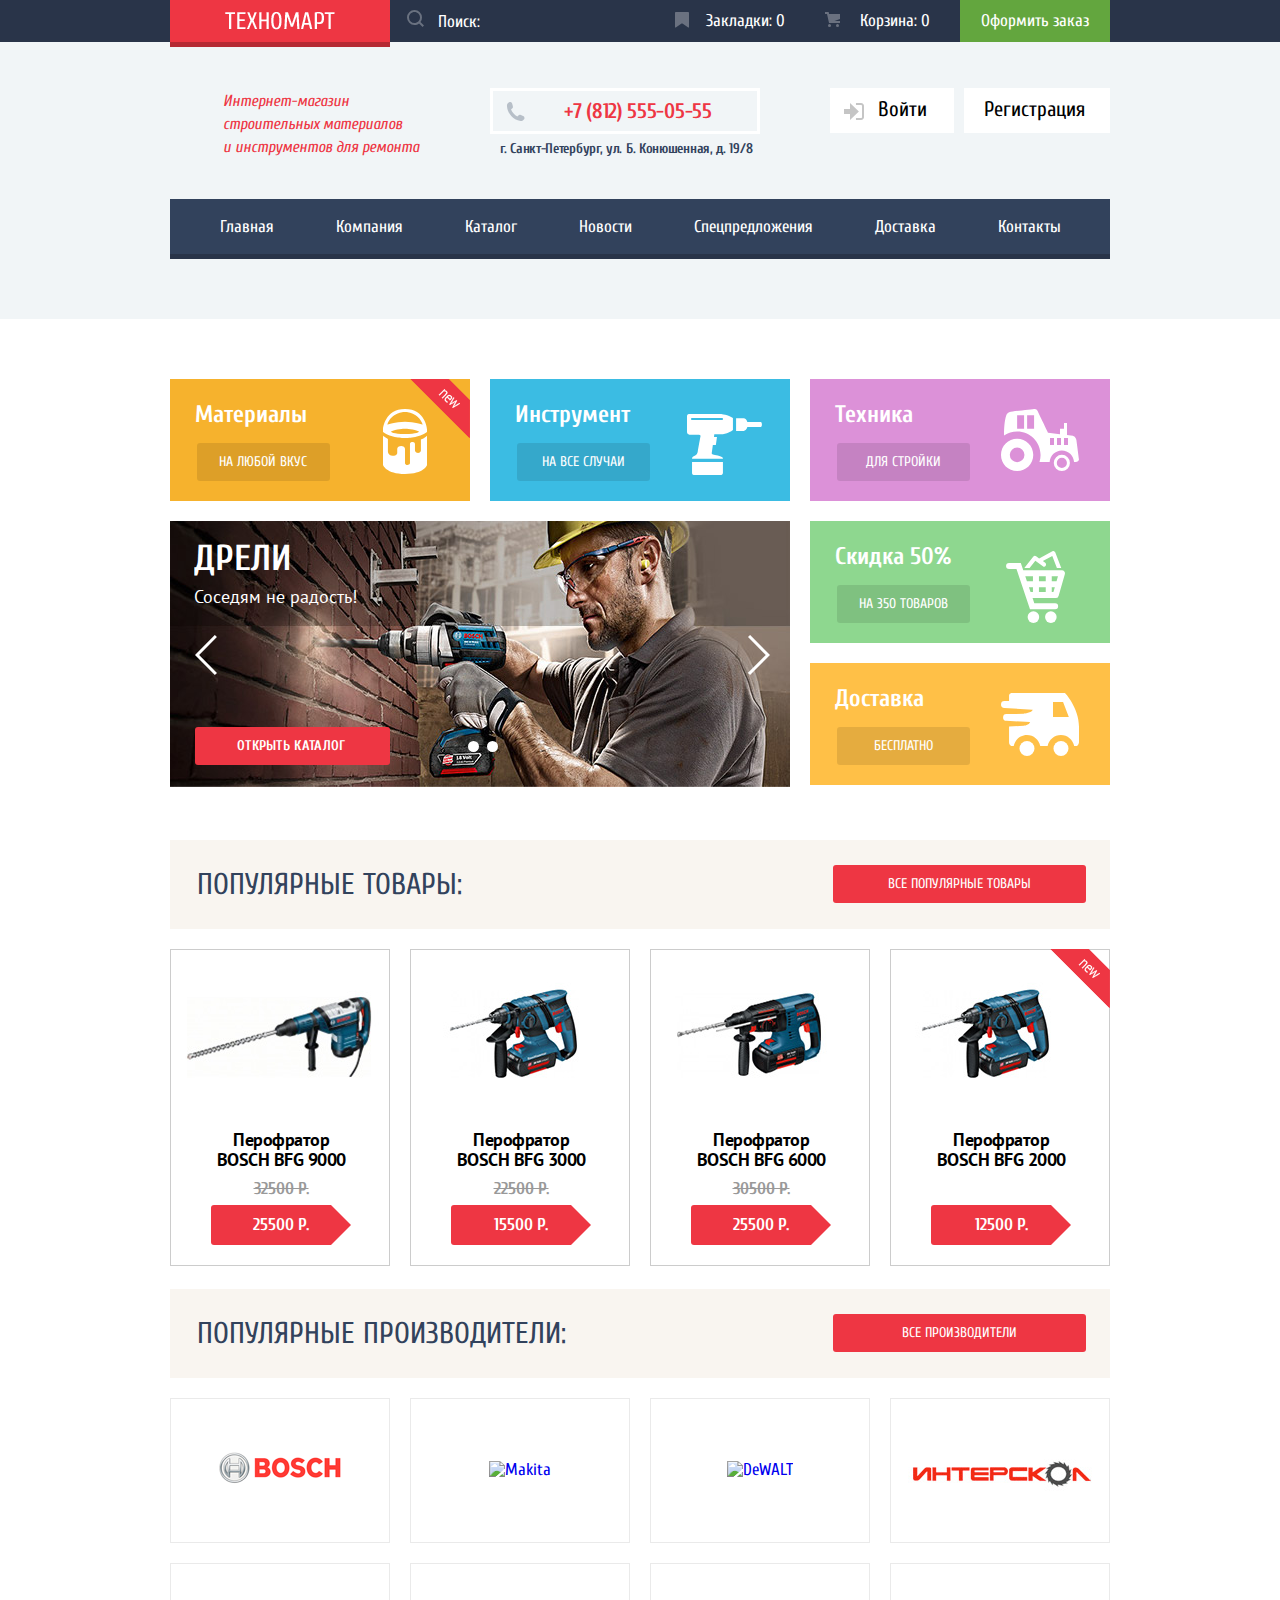
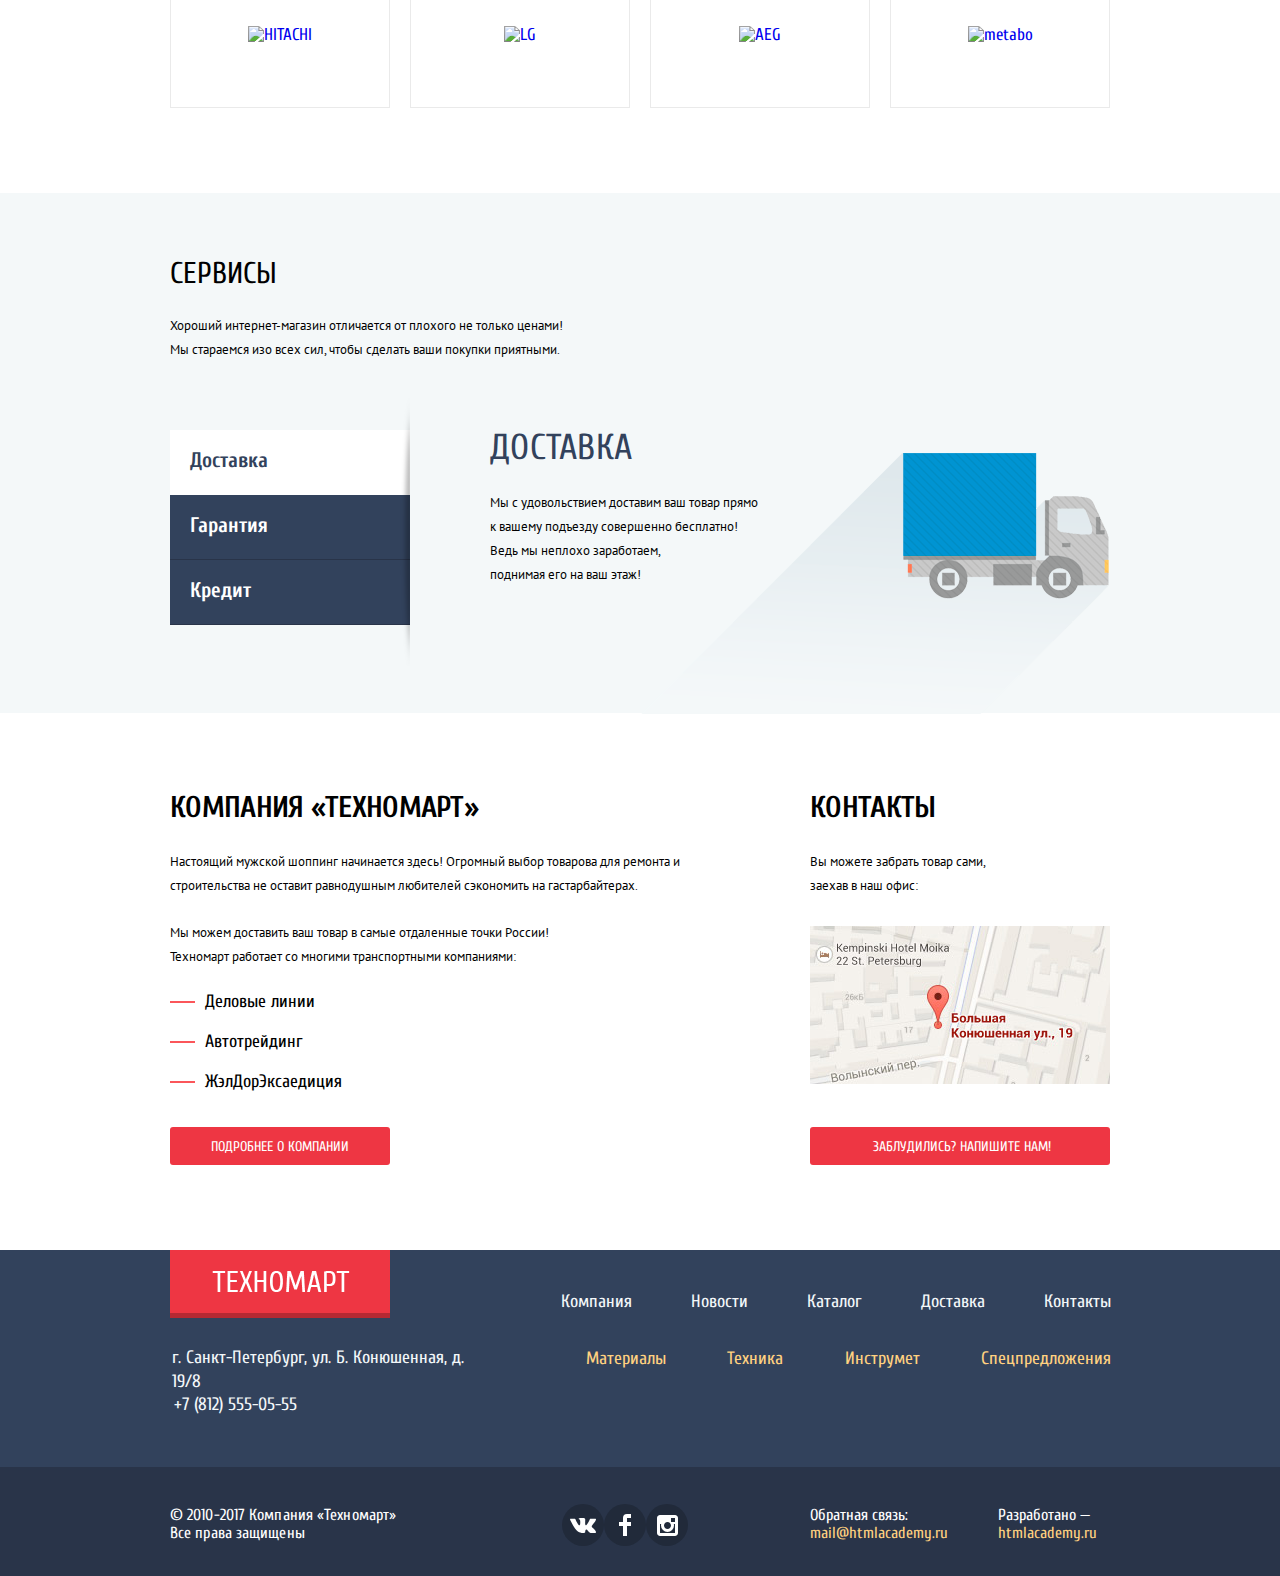
==== commit 6e8755bf: "Исправление ошибок. Защита" ====
--- a/index.html
+++ b/index.html
@@ -30,7 +30,7 @@
 
           <div class="header-wrapper-middle">
             <div class="main-header-middle">
-            <h1 class="main-header-title"><span class="visually-hidden">«ТЕХНОМАРТ»</span>Интернет-магазин строительных материалов и инструментов для ремонта</h1>
+            <h1 class="main-header-title"><span class="visually-hidden">«ТЕХНОМАРТ»</span>Интернет-магазин строительных материалов и&nbsp;инструментов для ремонта</h1>
 
             <address class="main-header-contact">
               <p class="header-contact-phone"><a class="header-contact-link" href="tel:+7812550555">+7 (812) 555-05-55</a></p>
@@ -269,38 +269,39 @@
               </header>
 
               <div class="services-block">
-                <ul class="services-list">
-                  <li class="services-list-delivery"><a class="services-list-link services-list-link-active">Доставка</a></li>
-                  <li class="services-list-warranty"><a class="services-list-link">Гарантия</a></li>
-                  <li class="services-list-credit"><a class="services-list-link">Кредит</a></li>
+                <ul class="services-list-btn">
+                  <li class="services-item-delivery"><a class="services-item-link services-item-link-active">Доставка</a></li>
+                  <li class="services-item-warranty"><a class="services-item-link">Гарантия</a></li>
+                  <li class="services-item-credit"><a class="services-item-link">Кредит</a></li>
                 </ul>
 
                 <div class="services-delivery">
                   <div class="list-delivery-description">
                     <h3 class="delivery-description-title">Доставка</h3>
-                    <p class="delivery-description-text">Мы с удовольствием доставим ваш товар прямо к вашему подъезду совершенно бесплатно! Ведь мы неплохо заработаем,поднимая его на ваш этаж!</p>
-                  </div>
-                  <img src="img/services-delivery.png" class="services-image" width="468" height="261" alt="Доставка">
+                    <p class="delivery-description-text delivery">Мы с удовольствием доставим ваш товар прямо <br>
+                      к вашему подъезду совершенно бесплатно!
+                      Ведь мы неплохо заработаем,<br>
+                      поднимая его на ваш этаж!</p>
+                  </div>
                 </div>
 
                 <div class="services-guarantee visually-hidden">
                   <div class="list-guarantee-description">
                     <h3 class="guarantee-description-title">Гарантия</h3>
-                    <p class="guarantee-description-text">Если купленный у нас товар поломается или заискрит,
-                      а также в случае пожара, спровоцированного его возгаранием,  вы всегда можете быть уверены в нашей гарантии. Мы обменяем сгоревший товар на новый.
+                    <p class="guarantee-description-text guarantee">Если купленный у нас товар поломается или заискрит,<br>
+                      а также в случае пожара, спровоцированного его возгаранием,  вы всегда можете быть уверены в нашей гарантии.
+                      Мы обменяем сгоревший товар на новый.<br>
                       Дом уж восстановите как-нибудь сами.</p>
                 </div>
-                <img src="img/services-guarantee.png" class="services-image" width="389" height="283" alt="Гарантии">
                 </div>
 
                 <div class="services-credit visually-hidden">
                   <div class="list-credit-description">
                     <h3 class="credit-description-title">Кредит</h3>
-                    <p class="credit-description-text">Залезть в долговую яму стало проще!
+                    <p class="credit-description-text credit">Залезть в долговую яму стало проще!<br>
                     Кредитные консультанты придут вам на помощь.</p>
-                  </div>
-                  <a class="services-credit-link main-button" href="credit.html">Отправить заявку</a>
-                  <img src="img/services-credit.png" class="services-image" width="465" height="285" alt="Гарантии">
+                    <a class="services-credit-link main-button" href="credit.html">Отправить заявку</a>
+                  </div>
                 </div>
               </div>
             </div>
--- a/css/style.css
+++ b/css/style.css
@@ -246,7 +246,7 @@
 
 .main-header-title,
 .inner-header-title {
-  width: 196px;
+  width: 200px;
   font-size: 16px;
   line-height: 23px;
   font-style: italic;
@@ -264,7 +264,7 @@
   width: 270px;
   min-height: 45px;
   margin-right: auto;
-  margin-left: 71px;
+  margin-left: 67px;
 }
 
 .header-contact-phone {
@@ -864,7 +864,7 @@
   font-weight: 400;
   text-transform: uppercase;
   color: #000000;
-  margin-bottom: 30px;
+  margin-bottom: 28px;
 }
 
 .content-description-title {
@@ -876,7 +876,7 @@
 .content-description {
   padding: 0;
   padding-top: 45px;
-  padding-bottom: 67px;
+  padding-bottom: 69px;
   background-color: #f1f5f7;
 }
 
@@ -886,19 +886,23 @@
   margin: 0 auto;
 }
 
-.delivery-description-title {
+.delivery-description-title,
+.guarantee-description-title,
+.credit-description-title {
   font-size: 36px;
   line-height: 36px;
   font-weight: 400;
   color: #32425c;
   text-transform: uppercase;
-  padding-top: 5px;
   letter-spacing: 0.3px;
+  margin: 0;
   margin-bottom: 25px;
 }
 
 .header-services-description,
 .delivery-description-text,
+.guarantee-description-text,
+.credit-description-text,
 .content-description-text {
   font-family: PT Sans, Arial, sans-serif;
   font-size: 13px;
@@ -907,8 +911,11 @@
   color: #000000;
 }
 
-.delivery-description-text {
-  margin-top: 0px;
+.delivery-description-text,
+.guarantee-description-text,
+.credit-description-text {
+  margin: 0;
+  margin-bottom: 31px;
 }
 
 .content-description-text {
@@ -921,21 +928,20 @@
   padding: 0;
 }
 
-.services-list {
-  position: absolute;
-  top: 50px;
-  left: 0px;
+.services-list-btn {
+  position: relative;
   width: 240px;
   margin: 0px;
+  margin-right: 80px;
   padding: 0px;
   z-index: 80;
   list-style: none;
 }
 
-.services-list::after {
-  content: "";
-  position: absolute;
-  top: 50%;
+.services-list-btn::after {
+  content: "";
+  position: absolute;
+  top: 100px;
   right: 0px;
   width: 10px;
   height: 272px;
@@ -944,7 +950,7 @@
   background-repeat: no-repeat;
 }
 
-.services-list-link {
+.services-item-link {
   font-size: 21px;
   line-height: 30px;
   font-weight: 700;
@@ -965,14 +971,14 @@
           box-shadow: inset 0 -1px 0 0 #293449;
 }
 
-.services-list-link:hover,
-.services-list-link:focus {
+.services-item-link:hover,
+.services-item-link:focus {
   color: #ffffff;
   background-color: #293449;
 }
 
 
-.services-list-link:active {
+.services-item-link:active {
   color: #32425c;
 
   background-color: #ffffff;
@@ -980,7 +986,7 @@
           box-shadow: inset 0 0 0 0 #293449;
 }
 
-.services-list-link-active {
+.services-item-link-active {
   color: #32425c;
 
   background-color: #ffffff;
@@ -988,20 +994,83 @@
           box-shadow: inset 0 0 0 0 #293449;
 }
 
-.list-delivery-description {
-  position: absolute;
-  top: 10px;
-  left: 320px;
-  height: 240px;
+.list-delivery-description,
+.list-guarantee-description,
+.list-credit-description {
   width: 275px;
+  min-height: 240px;
   z-index: 60;
-  overflow: hidden;
-}
-
-.services-image {
-  position: absolute;
-  right: 0px;
-  top: 77px;
+}
+
+.delivery {
+  position: relative;
+  z-index: 1;
+  width: 275px;
+}
+
+.delivery::after {
+  content: "";
+  position: absolute;
+  z-index: -1;
+  right: -344px;
+  top: -38px;
+  width: 468px;
+  height: 261px;
+  background-image: url("../img/services-delivery.png");
+  background-repeat: no-repeat;
+}
+
+.guarantee {
+  position: relative;
+  z-index: 1;
+  width: 378px;
+}
+
+.guarantee::after {
+  content: "";
+  position: absolute;
+  z-index: -1;
+  right: -344px;
+  top: -38px;
+  width: 389px;
+  height: 283px;
+  background-image: url("../img/services-guarantee.png");
+  background-repeat: no-repeat;
+}
+
+.credit {
+  position: relative;
+  z-index: 1;
+}
+
+.credit::after {
+  content: "";
+  position: absolute;
+  z-index: -1;
+  right: -344px;
+  top: -65px;
+  width: 465px;
+  height: 285px;
+  background-image: url("../img/services-credit.png");
+  background-repeat: no-repeat;
+}
+
+.services-credit-link {
+  display: inline-block;
+  padding-top: 10px;
+  padding-bottom: 10px;
+  padding-right: 41px;
+  padding-left: 41px;
+  font: inherit;
+  font-size: 14px;
+  line-height: 18px;
+  text-align: center;
+  color: #ffffff;
+  vertical-align: middle;
+  text-transform: uppercase;
+  background-color: #ee3643;
+  border: 0;
+  border-radius: 3px;
 }
 
 /*Блок компании и карта*/
@@ -1289,7 +1358,7 @@
   position: absolute;
   content: "";
   top: 3px;
-  left: 32px;
+  left: 30px;
   width: 8px;
   height: 12px;
   background-image: url("../img/icon-right-small.svg");
@@ -1300,7 +1369,7 @@
   position: absolute;
   content: "";
   top: 3px;
-  left: 75px;
+  left: 70px;
   width: 8px;
   height: 12px;
   background-image: url("../img/icon-right-small.svg");
@@ -1311,7 +1380,7 @@
   position: absolute;
   content: "";
   top: 3px;
-  left: 100px;
+  left: 95px;
   width: 8px;
   height: 12px;
   background-image: url("../img/icon-right-small.svg");
@@ -1367,10 +1436,14 @@
   font-weight: 700;
   color: #000000;
   text-transform: uppercase;
-  margin-bottom: 18px;
 }
 
 .price-title {
+  margin-bottom: 15px;
+}
+
+.manufacturers-title {
+  padding-top: 3px;
   margin-bottom: 15px;
 }
 
@@ -1442,7 +1515,7 @@
 }
 
 .slider-line-bage-right {
-  left: 152px;
+  left: 160px;
 }
 
 .filtres-price-slider {
@@ -2091,6 +2164,7 @@
 }
 
 .footer-wrapper-bot {
+  min-height: 109px;
   background-color: #293449;
 }
 
@@ -2487,6 +2561,9 @@
 
 
 .services {
+  min-height: 457px;
+  padding-top: 63px;
+  margin-bottom: 80px;
   background-color: #f4f8f9;
 }
 
@@ -2496,27 +2573,28 @@
   display: -webkit-box;
   display: -ms-flexbox;
   display: flex;
+  flex-direction: row;
   -webkit-box-orient: vertical;
   -webkit-box-direction: normal;
       -ms-flex-direction: column;
           flex-direction: column;
-  padding-top: 65px;
-  margin-bottom: 75px;
 }
 
 
 
 .header-services {
   width: 400px;
+  margin-bottom: 50px;
+  padding-top: 5px;
 }
 
 .services-block {
-  min-height: 340px;
-  display: -webkit-box;
-  display: -ms-flexbox;
-  display: flex;
-  position: relative;
+  display: -webkit-box;
+  display: -ms-flexbox;
+  display: flex;
+  flex-direction: row;
   margin-top: 5px;
+
 }
 
 .modal-map {
@@ -2721,17 +2799,6 @@
   margin-left: 20px;
 }
 
-@-webkit-keyframes zoom-in {
-  from {
-    opacity: 0;
-    -webkit-transform: scale3d(0.3, 0.3, 0.3);
-            transform: scale3d(0.3, 0.3, 0.3);
-  }
-  50% {
-    opacity: 1;
-  }
-}
-
 @keyframes zoom-in {
   from {
     opacity: 0;
@@ -2743,11 +2810,12 @@
   }
 }
 
-@-webkit-keyframes shake {
+
+
+@keyframes shake {
   0%,
   100% {
-    -webkit-transform: translateX(0);
-            transform: translateX(0);
+    transform: translate(-50%, -50%);
   }
 
   10%,
@@ -2755,53 +2823,27 @@
   50%,
   70%,
   90% {
-    -webkit-transform: translateX(-10px);
-            transform: translateX(-10px);
+    transform: translate(-51%, -50%);
   }
 
   20%,
   40%,
   60%,
   80% {
-    -webkit-transform: translateX(10px);
-            transform: translateX(10px);
-  }
-}
-
-@keyframes shake {
-  0%,
-  100% {
-    -webkit-transform: translateX(0);
-            transform: translateX(0);
-  }
-
-  10%,
-  30%,
-  50%,
-  70%,
-  90% {
-    -webkit-transform: translateX(-10px);
-            transform: translateX(-10px);
-  }
-
-  20%,
-  40%,
-  60%,
-  80% {
-    -webkit-transform: translateX(10px);
-            transform: translateX(10px);
+    transform: translate(-49%, -50%);
   }
 }
 
 .modal {
   position: fixed;
-  top: 150px;
-  left: 35%;
+  top: 50%;
+  left: 50%;
   display: none;
   color: #000000;
   background-color: #ffffff;
   -webkit-box-shadow: 0 10px 30px 0 rgba(0, 0, 0, 0.7);
           box-shadow: 0 10px 30px 0 rgba(0, 0, 0, 0.7);
+  transform: translate(-50%, -50%);
   z-index: 100;
 }
 
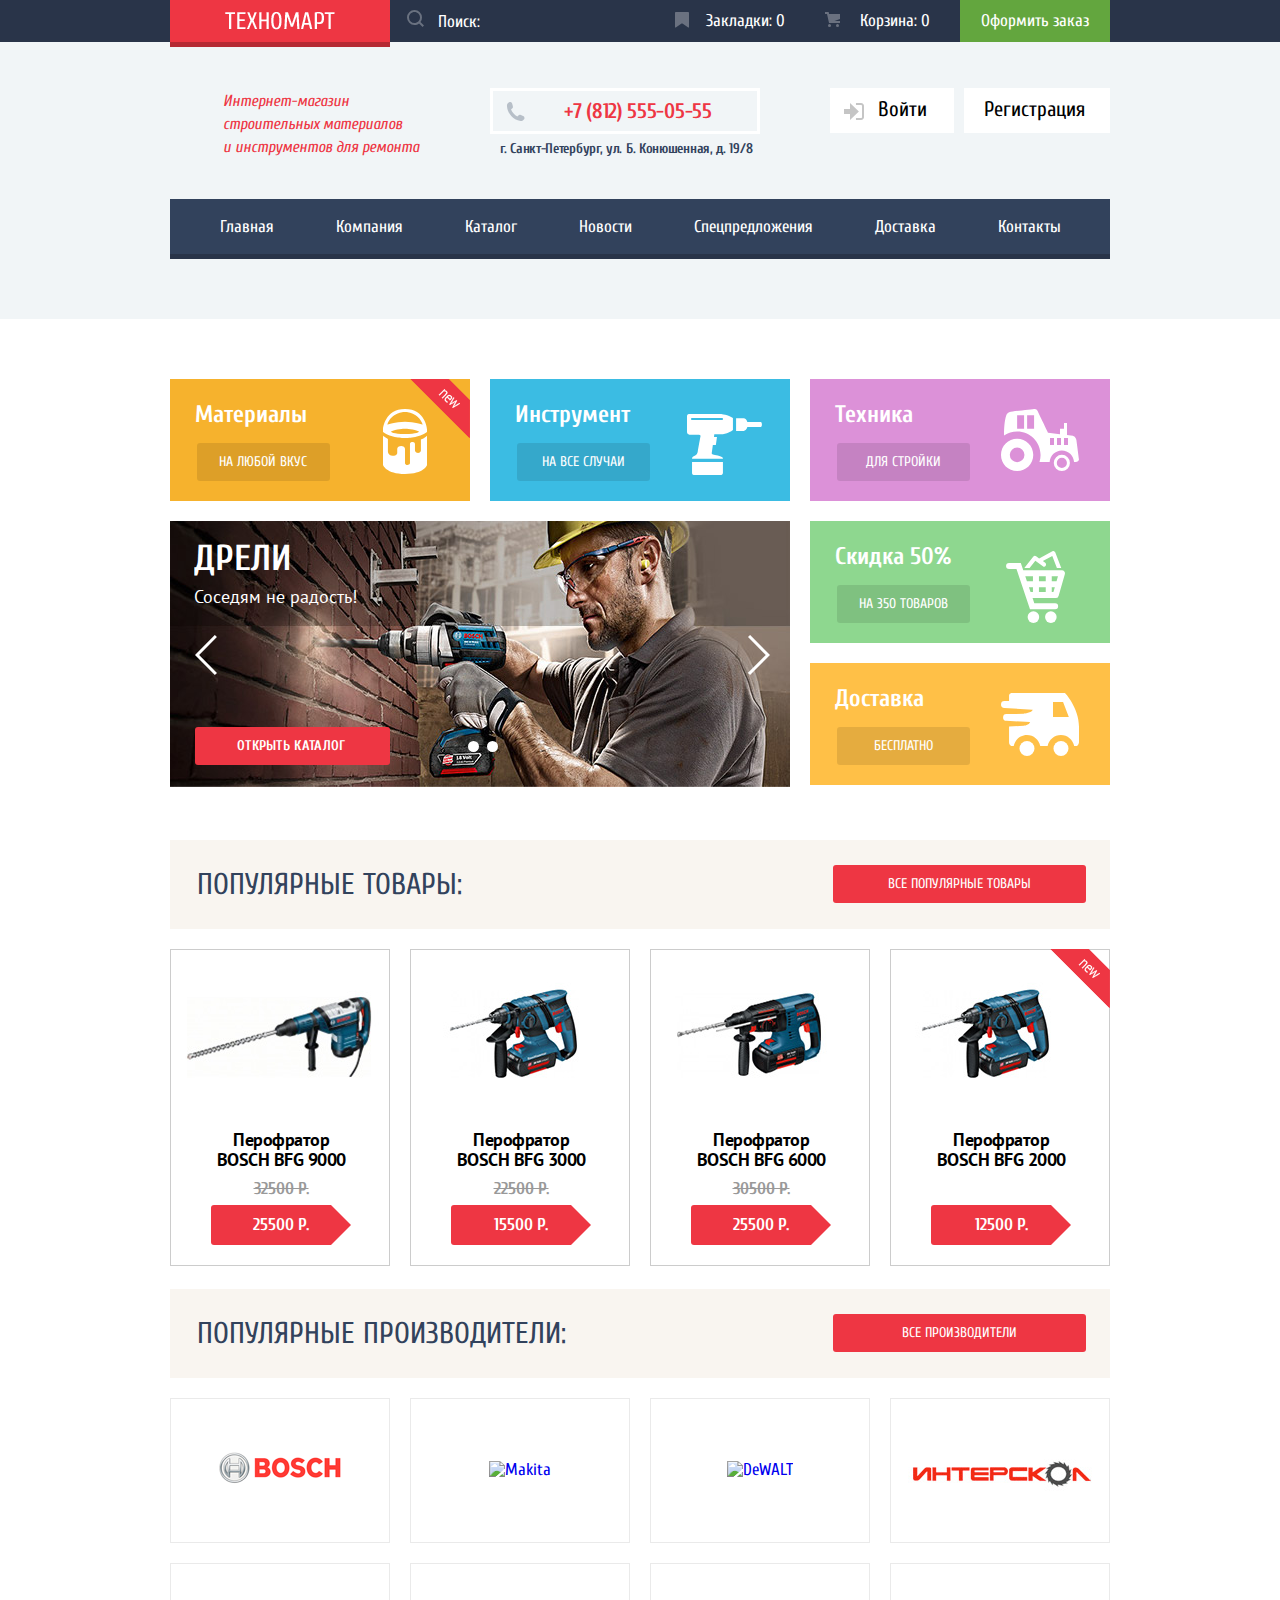
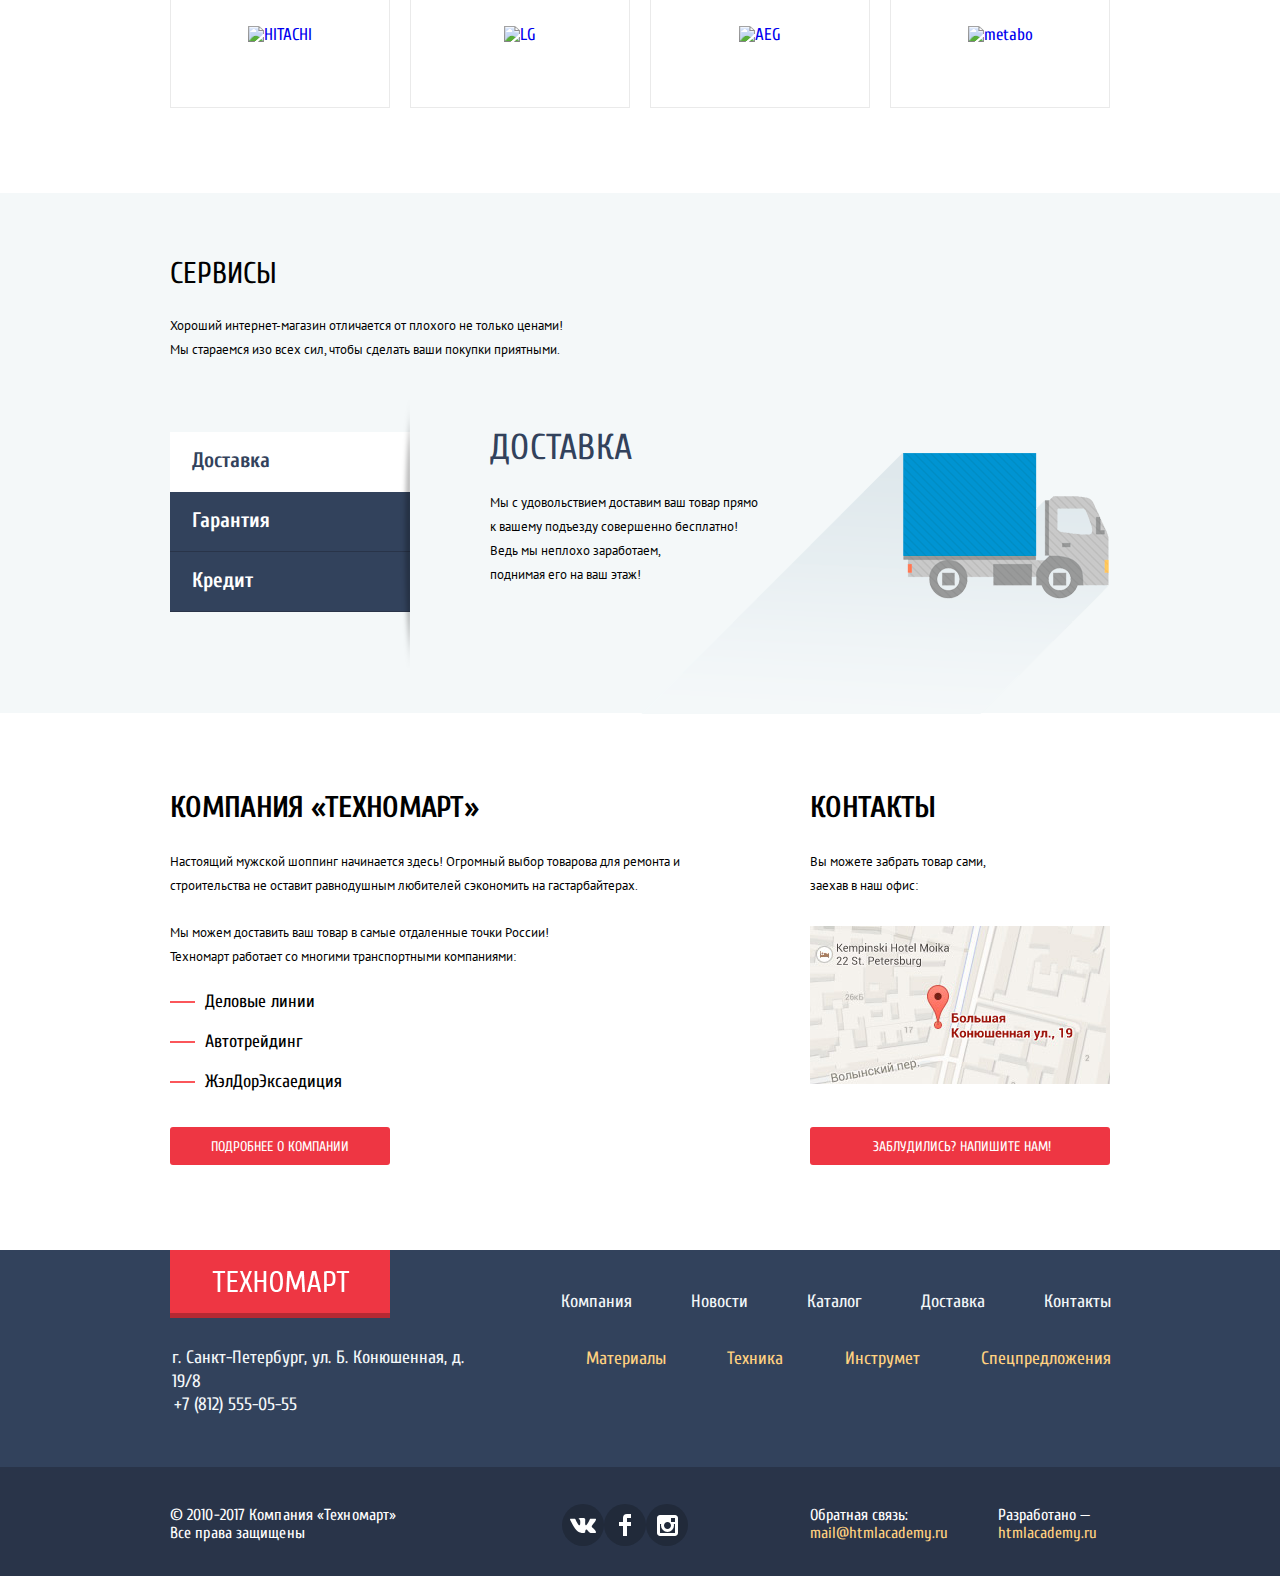
==== commit 1705ad35: "Правки после проверки №2" ====
--- a/index.html
+++ b/index.html
@@ -1,445 +1,406 @@
 <!DOCTYPE html>
 <html lang="ru">
-    <head>
-        <meta charset="utf-8">
-        <title>HTML Academy: Техномарт</title>
-        <link href="css/normalize.css" rel="stylesheet">
-        <link href="css/style.css" rel="stylesheet">
-    </head>
-    <body>
-        <header class="main-header"> <!--Шапка сайта-->
-          <div class="header-wrapper">
-            <div class="main-header-top">
-              <a class="main-header-logo logo"><img class="logo-img" src="img/logo.png" width="110" height="18" alt="Логотип магазина «ТЕХНОМАРТ»"></a>
-
-              <form class="main-header-search">
-                <input class="header-search-input" id="header-search" type="text" name="search" placeholder="Поиск:">
-                <label class="header-search-label" for="header-search">
-                  <svg xmlns="http://www.w3.org/2000/svg" class="header-search-icon" width="17" height="17" viewBox="0 0 17 17">
-                    <path d="M17 15.586l-3.542-3.542A7.465 7.465 0 0 0 15 7.5 7.5 7.5 0 1 0 7.5 15c1.71 0 3.282-.579 4.544-1.542L15.586 17 17 15.586zM2 7.5C2 4.467 4.467 2 7.5 2 10.532 2 13 4.467 13 7.5c0 3.032-2.468 5.5-5.5 5.5A5.506 5.506 0 0 1 2 7.5z"/></svg>
-                </label>
-              </form>
-
-              <ul class="main-header-list cart-block">
-                <li class="main-header-item"><a class="main-header-link main-header-bookmarks" href="bookmarks.html">Закладки: 0</a></li>
-                <li class="main-header-item"><a class="main-header-link main-header-cart" href="cart.html">Корзина: 0</a></li>
-                <li class="main-header-item main-header-item-checkout"><a class="main-header-link main-header-checkout" href="checkout.html">Оформить заказ</a></li>
+  <head>
+    <meta charset="utf-8">
+    <title>HTML Academy: Техномарт</title>
+    <link href="css/normalize.css" rel="stylesheet">
+    <link href="css/style.css" rel="stylesheet">
+  </head>
+  <body>
+    <header class="main-header">
+      <div class="header-wrapper">
+        <div class="main-header-top">
+          <a class="main-header-logo logo"><img class="logo-img" src="img/logo.png" width="110" height="18" alt="Логотип магазина «ТЕХНОМАРТ»"></a>
+          <form class="main-header-search">
+            <input class="header-search-input" id="header-search" type="text" name="search" placeholder="Поиск:">
+            <label class="header-search-label" for="header-search">
+              <svg xmlns="http://www.w3.org/2000/svg" class="header-search-icon" width="17" height="17" viewBox="0 0 17 17">
+                <path d="M17 15.586l-3.542-3.542A7.465 7.465 0 0 0 15 7.5 7.5 7.5 0 1 0 7.5 15c1.71 0 3.282-.579 4.544-1.542L15.586 17 17 15.586zM2 7.5C2 4.467 4.467 2 7.5 2 10.532 2 13 4.467 13 7.5c0 3.032-2.468 5.5-5.5 5.5A5.506 5.506 0 0 1 2 7.5z"/>
+              </svg>
+            </label>
+          </form>
+          <ul class="main-header-list cart-block">
+            <li class="main-header-item"><a class="main-header-link main-header-bookmarks" href="bookmarks.html">Закладки: 0</a></li>
+            <li class="main-header-item"><a class="main-header-link main-header-cart" href="cart.html">Корзина: 0</a></li>
+            <li class="main-header-item main-header-item-checkout"><a class="main-header-link main-header-checkout" href="checkout.html">Оформить заказ</a></li>
+          </ul>
+        </div>
+      </div>
+      <div class="header-wrapper-middle">
+        <div class="main-header-middle">
+          <h1 class="main-header-title"><span class="visually-hidden">«ТЕХНОМАРТ»</span>Интернет-магазин строительных материалов и&nbsp;инструментов для ремонта</h1>
+          <address class="main-header-contact">
+            <p class="header-contact-phone"><a class="header-contact-link" href="tel:+7812550555">+7 (812) 555-05-55</a></p>
+            <p class="header-contact-address">г. Санкт-Петербург, ул. Б. Конюшенная, д. 19/8</p>
+          </address>
+          <ul class="main-header-user">
+            <li class="header-user-list"><a class="header-user-link login" href="login.html">Войти</a></li>
+            <li class="header-user-list"><a class="header-user-link registry" href="registry.html">Регистрация</a></li>
+          </ul>
+        </div>
+        <nav class="main-header-navigation">
+          <ul class="header-navigation-list">
+            <li class="header-navigation-item"><a class="header-navigation-link" href="index.html">Главная</a></li>
+            <li class="header-navigation-item"><a class="header-navigation-link" href="company.html">Компания</a></li>
+            <li class="header-navigation-item"><a class="header-navigation-link" href="tool.html">Каталог</a></li>
+            <li class="header-navigation-item"><a class="header-navigation-link" href="news.html">Новости</a></li>
+            <li class="header-navigation-item"><a class="header-navigation-link" href="specialoffers.html">Спецпредложения</a></li>
+            <li class="header-navigation-item"><a class="header-navigation-link" href="delivery.html">Доставка</a></li>
+            <li class="header-navigation-item"><a class="header-navigation-link" href="contact.html">Контакты</a></li>
+          </ul>
+        </nav>
+      </div>
+    </header>
+    <main class="content container">
+      <section class="promo">
+        <div class="promo-left">
+          <ul class="promo-list">
+            <li class="promo-list-item promo-list-material">
+              <div class="flag flag-new">Новинка</div>
+              Материалы
+              <a class="promo-list-link" href="material.html">На любой вкус</a>
+            </li>
+            <li class="promo-list-item promo-list-tool">Инструмент
+              <a class="promo-list-link" href="tool.html">На все случаи</a>
+            </li>
+            <li class="promo-list-item promo-list-slider">
+              <div class="promo-slider">
+                <div class="promo-slider-header">
+                  <h3 class="slider-title">Дрели</h3>
+                  <p class="title-text">Соседям не радость!</p>
+                </div>
+                <img src="img/slider.jpg" width="620" height="266" alt="Дрели">
+              </div>
+              <div class="promo-slider visually-hidden">
+                <div class="promo-slider-header">
+                  <h3 class="slider-title">Перфораторы</h3>
+                  <p class="title-text">Настоящие мужские игрушки</p>
+                </div>
+                <img src="img/slider1.jpg" width="620" height="266" alt="Дрели">
+              </div>
+              <a class="promo-slider-link main-button" href="tool.html">Открыть каталог</a>
+              <button class="promo-slider-left" type="button" tabindex="0"><span class="visually-hidden">Предыдущий слайд&lt;</span></button>
+              <button class="promo-slider-right" type="button" tabindex="0"><span class="visually-hidden">Следующий слайд&gt;</span></button>
+              <ul class="slider-page-list">
+                <li class="visually-hidden">Переключение слайдов по страницам</li>
+                <li class="slider-page-item"><button class="slider-page" type="button" tabindex="0"><span class="visually-hidden">Первый слайд</span></button></li>
+                <li class="slider-page-item"><button class="slider-page" type="button" tabindex="0"><span class="visually-hidden">Второй слайд</span></button></li>
               </ul>
+            </li>
+          </ul>
+        </div>
+        <div class="promo-right">
+          <ul class="promo-list">
+            <li class="promo-list-item promo-list-mechanism">Техника
+              <a class="promo-list-link" href="mechanism.html">Для стройки</a>
+            </li>
+            <li class="promo-list-item promo-list-discount">Скидка 50%
+              <a class="promo-list-link" href="discount.html">На 350 товаров</a>
+            </li>
+            <li class="promo-list-item promo-list-delivery">Доставка
+              <a class="promo-list-link" href="delivery.html">Бесплатно</a>
+            </li>
+          </ul>
+        </div>
+      </section>
+      <section class="popular">
+        <header class="header-popular">
+          <h2 class="header-popular-title">Популярные товары:</h2>
+          <a class="header-popular-link main-button" href="popular.html">Все популярные товары</a>
+        </header>
+        <ul class="popular-list">
+          <li class="popular-list-item">
+            <article class="card">
+              <div class="card-actions">
+                <a class="card-price-button card-price-buy" href="cart.html">Купить</a>
+                <a class="card-price-button card-price-inbookmarks" href="bookmarks.hrml">В закладки</a>
+              </div>
+              <img class="image-tool" src="img/bfg9000.jpg" width="218" height="170" alt="Перфоратор BOSCH BFG 9000">
+              <h3 class="card-title">
+                Перофратор BOSCH
+                BFG 9000
+              </h3>
+              <del class="card-price-old">32500 Р.</del>
+              <p class="card-price">25500 Р.</p>
+            </article>
+          </li>
+          <li class="popular-list-item">
+            <article class="card">
+              <div class="card-actions">
+                <a class="card-price-button card-price-buy" href="cart.html">Купить</a>
+                <a class="card-price-button card-price-inbookmarks" href="bookmarks.hrml">В закладки</a>
+              </div>
+              <img class="image-tool" src="img/bfg3000.jpg" width="218" height="170" alt="Перфоратор BOSCH BFG 3000">
+              <h3 class="card-title">
+                Перофратор BOSCH
+                BFG 3000
+              </h3>
+              <del class="card-price-old">22500 Р.</del>
+              <p class="card-price" >15500 Р.</p>
+            </article>
+          </li>
+          <li class="popular-list-item">
+            <article class="card">
+              <div class="card-actions">
+                <a class="card-price-button card-price-buy" href="cart.html">Купить</a>
+                <a class="card-price-button card-price-inbookmarks" href="bookmarks.hrml">В закладки</a>
+              </div>
+              <img class="image-tool" src="img/bfg6000.jpg" width="218" height="170" alt="Перфоратор BOSCH BFG 6000">
+              <h3 class="card-title">
+                Перофратор BOSCH
+                BFG 6000
+              </h3>
+              <del class="card-price-old">30500 Р.</del>
+              <p class="card-price">25500 Р.</p>
+            </article>
+          </li>
+          <li class="popular-list-item">
+            <article class="card">
+              <div class="flag flag-new">Новинка</div>
+              <div class="card-actions">
+                <a class="card-price-button card-price-buy" href="cart.html">Купить</a>
+                <a class="card-price-button card-price-inbookmarks" href="bookmarks.hrml">В закладки</a>
+              </div>
+              <img class="image-tool" src="img/bfg2000.jpg" width="218" height="170" alt="Перфоратор BOSCH BFG 2000">
+              <h3 class="card-title">
+                Перофратор BOSCH
+                BFG 2000
+              </h3>
+              <del class="card-price-old"></del>
+              <p class="card-price">12500 Р.</p>
+            </article>
+          </li>
+        </ul>
+      </section>
+      <section class="brands">
+        <header class="header-brands">
+          <h2 class="header-brands-title">Популярные производители:</h2>
+          <a class="header-brands-link main-button" href="brands.html">Все Производители</a>
+        </header>
+        <ul class="brands-list">
+          <li class="brands-list-logo">
+            <a class="list-logo-link" href="bosch.html">
+            <img class="list-logo-image" src="img/bosch.png" width="126" height="37" alt="BOSCH">
+            </a>
+          </li>
+          <li class="brands-list-logo">
+            <a class="list-logo-link" href="makita.html">
+            <img class="list-logo-image" src="img/Makita.png" width="123" height="40" alt="Makita">
+            </a>
+          </li>
+          <li class="brands-list-logo">
+            <a class="list-logo-link" href="dewalt.html">
+            <img class="list-logo-image" src="img/DeWALT.png" width="146" height="44" alt="DeWALT">
+            </a>
+          </li>
+          <li class="brands-list-logo">
+            <a class="list-logo-link" href="interskol.html">
+            <img class="list-logo-image" src="img/interskol.png" width="200" height="88" alt="Интерскол">
+            </a>
+          </li>
+          <li class="brands-list-logo">
+            <a class="list-logo-link" href="hitachi.html">
+            <img class="list-logo-image" src="img/Hitachi.png" width="169" height="31" alt="HITACHI">
+            </a>
+          </li>
+          <li class="brands-list-logo">
+            <a class="list-logo-link" href="lg.html">
+            <img class="list-logo-image" src="img/LG.png" width="121" height="73" alt="LG">
+            </a>
+          </li>
+          <li class="brands-list-logo">
+            <a class="list-logo-link" href="aeg.html">
+            <img class="list-logo-image" src="img/AEG.png" width="151" height="96" alt="AEG">
+            </a>
+          </li>
+          <li class="brands-list-logo">
+            <a class="list-logo-link" href="metabo.html">
+            <img class="list-logo-image" src="img/Metabo.png" width="204" height="69" alt="metabo">
+            </a>
+          </li>
+        </ul>
+      </section>
+      <section class="services">
+        <div class="services-wrapper">
+          <header class="header-services">
+            <h2 class="header-services-title">Сервисы</h2>
+            <p class="header-services-description">Хороший интернет-магазин отличается от плохого не только ценами!
+              Мы стараемся изо всех сил, чтобы сделать ваши покупки приятными.
+            </p>
+          </header>
+          <div class="services-block">
+            <ul class="services-list-btn">
+              <li class="services-item-delivery"><a class="services-item-link services-item-link-active">Доставка</a></li>
+              <li class="services-item-warranty"><a class="services-item-link">Гарантия</a></li>
+              <li class="services-item-credit"><a class="services-item-link">Кредит</a></li>
+            </ul>
+            <div class="services-delivery">
+              <div class="list-delivery-description">
+                <h3 class="delivery-description-title">Доставка</h3>
+                <p class="delivery-description-text delivery">Мы с удовольствием доставим ваш товар прямо <br>
+                  к вашему подъезду совершенно бесплатно!
+                  Ведь мы неплохо заработаем,<br>
+                  поднимая его на ваш этаж!
+                </p>
+              </div>
+            </div>
+            <div class="services-guarantee visually-hidden">
+              <div class="list-guarantee-description">
+                <h3 class="guarantee-description-title">Гарантия</h3>
+                <p class="guarantee-description-text guarantee">Если купленный у нас товар поломается или заискрит,<br>
+                  а также в случае пожара, спровоцированного его возгаранием,  вы всегда можете быть уверены в нашей гарантии.
+                  Мы обменяем сгоревший товар на новый.<br>
+                  Дом уж восстановите как-нибудь сами.
+                </p>
+              </div>
+            </div>
+            <div class="services-credit visually-hidden">
+              <div class="list-credit-description">
+                <h3 class="credit-description-title">Кредит</h3>
+                <p class="credit-description-text credit">Залезть в долговую яму стало проще!<br>
+                  Кредитные консультанты придут вам на помощь.
+                </p>
+                <a class="services-credit-link main-button" href="credit.html">Отправить заявку</a>
+              </div>
             </div>
           </div>
-
-          <div class="header-wrapper-middle">
-            <div class="main-header-middle">
-            <h1 class="main-header-title"><span class="visually-hidden">«ТЕХНОМАРТ»</span>Интернет-магазин строительных материалов и&nbsp;инструментов для ремонта</h1>
-
-            <address class="main-header-contact">
-              <p class="header-contact-phone"><a class="header-contact-link" href="tel:+7812550555">+7 (812) 555-05-55</a></p>
-              <p class="header-contact-address">г. Санкт-Петербург, ул. Б. Конюшенная, д. 19/8</p>
+        </div>
+      </section>
+      <div class="index-columns">
+        <section class="content-company">
+          <h2 class="content-company-title">Компания «ТЕХНОМАРТ»</h2>
+          <p class="company-description"> Настоящий мужской шоппинг начинается здесь! Огромный выбор товарова для ремонта и
+            строительства не оставит равнодушным любителей сэкономить на гастарбайтерах.
+          </p>
+          <p class="company-delivery">Мы можем доставить ваш товар в самые отдаленные точки России!
+            Техномарт работает со многими транспортными компаниями:
+          </p>
+          <ul class="main-company-list">
+            <li class="main-company-item">Деловые линии</li>
+            <li class="main-company-item">Автотрейдинг</li>
+            <li class="main-company-item">ЖэлДорЭксаедиция</li>
+          </ul>
+          <a class="main-company-link main-button" href="company.html">Подробнее о компании</a>
+        </section>
+        <section class="content-contacts">
+          <h2 class="content-contacts-title">Контакты</h2>
+          <p class="contacts-description">Вы можете забрать товар сами,
+            заехав в наш офис:
+          </p>
+          <a class="content-image-link" href="https://www.google.ru/maps/@57.1536402,65.5048321,13z"><img class="content-contacts-map" src="img/map.jpg" width="300" height="158" alt="г.Санкт-Петербург, ул. Б. Конюшенная, д. 19/8"></a>
+          <a class="content-map-link main-button" href="feedback.html">Заблудились? Напишите нам!</a>
+        </section>
+      </div>
+    </main>
+    <footer class="main-footer">
+      <div class="footer-wrapper">
+        <div class="container-footer-top">
+          <div class="footer-logo-address">
+            <a class="main-footer-logo logo"><img class="logo-img" src="img/logo-footer.png" width="138" height="21" alt="Логотип магазина «ТЕХНОМАРТ»"></a>
+            <address class="main-footer-address">
+              <p class="footer-address">г. Санкт-Петербург, ул. Б. Конюшенная, д. 19/8</p>
+              <a class="footer-address-link" href="tel:+7812550555">+7 (812) 555-05-55</a>
             </address>
-
-            <ul class="main-header-user">
-              <li class="header-user-list"><a class="header-user-link login" href="login.html">Войти</a></li>
-              <li class="header-user-list"><a class="header-user-link registry" href="registry.html">Регистрация</a></li>
+          </div>
+          <nav class="main-navigation-footer">
+            <ul class="navigation-footer-list">
+              <li class="navigation-footer-item"><a class="navigation-footer-link" href="company.html">Компания</a></li>
+              <li class="navigation-footer-item"><a class="navigation-footer-link" href="news.html">Новости</a></li>
+              <li class="navigation-footer-item"><a class="navigation-footer-link" href="tool.html">Каталог</a></li>
+              <li class="navigation-footer-item"><a class="navigation-footer-link" href="delivery.html">Доставка</a></li>
+              <li class="navigation-footer-item"><a class="navigation-footer-link" href="contact.html">Контакты</a></li>
             </ul>
-            </div>
-
-            <nav class="main-header-navigation">
-              <ul class="header-navigation-list">
-                <li class="header-navigation-item"><a class="header-navigation-link" href="index.html">Главная</a></li>
-                <li class="header-navigation-item"><a class="header-navigation-link" href="company.html">Компания</a></li>
-                <li class="header-navigation-item"><a class="header-navigation-link" href="tool.html">Каталог</a></li>
-                <li class="header-navigation-item"><a class="header-navigation-link" href="news.html">Новости</a></li>
-                <li class="header-navigation-item"><a class="header-navigation-link" href="specialoffers.html">Спецпредложения</a></li>
-                <li class="header-navigation-item"><a class="header-navigation-link" href="delivery.html">Доставка</a></li>
-                <li class="header-navigation-item"><a class="header-navigation-link" href="contact.html">Контакты</a></li>
-              </ul>
-            </nav>
+            <ul class="navigation-catalog-list">
+              <li class="navigation-catalog-item"><a class="navigation-catalog-link" href="material.html">Материалы</a></li>
+              <li class="navigation-catalog-item"><a class="navigation-catalog-link" href="mechanism.html">Техника</a></li>
+              <li class="navigation-catalog-item"><a class="navigation-catalog-link" href="tool.html">Инструмет</a></li>
+              <li class="navigation-catalog-item"><a class="navigation-catalog-link" href="specialoffers.html">Спецпредложения</a></li>
+            </ul>
+          </nav>
+        </div>
+      </div>
+      <div class="footer-wrapper-bot">
+        <div class="footer-bottom">
+          <p class="main-footer-copyright">	&copy; 2010-2017 Компания «Техномарт»
+            Все права защищены
+          </p>
+          <ul class="footer-social-list">
+            <li class="footer-social-item">
+              <a class="footer-social-link" href="vk.com">
+                <span class="visually-hidden">Вконтакте</span>
+                <svg xmlns="http://www.w3.org/2000/svg" width="26" height="15" viewBox="0 0 26 15">
+                  <path fill="#FFF" d="M16.138 11.51c.956-.309 2.18 2.04 3.483 2.939.978.681 1.727.534 1.727.534l3.473-.05s1.815-.112.957-1.554c-.071-.12-.503-1.069-2.585-3.022-2.177-2.043-1.882-1.712.739-5.244 1.597-2.153 2.236-3.468 2.036-4.028-.192-.539-1.365-.399-1.365-.399L20.69.713c-.381.001-.704.119-.851.515-.003.004-.621 1.666-1.445 3.079-1.741 2.989-2.436 3.148-2.724 2.961-.661-.433-.494-1.737-.494-2.664 0-2.897.432-4.105-.846-4.417-.427-.104-.739-.172-1.828-.182-1.392-.021-2.574 0-3.244.329-.445.223-.786.712-.579.74.26.035.843.16 1.155.586.401.552.389 1.789.389 1.789s.229 3.411-.54 3.834c-.528.29-1.25-.302-2.803-3.016-.793-1.388-1.392-2.922-1.392-2.922s-.116-.285-.326-.441c-.25-.185-.6-.244-.6-.244L.848.684S.29.7.085.946c-.182.218-.015.668-.015.668s2.909 6.881 6.203 10.347c3.02 3.182 6.452 2.971 6.452 2.971h1.555s.469-.054.709-.312c.224-.24.214-.691.214-.691s-.031-2.109.935-2.419z"/>
+                </svg>
+              </a>
+            </li>
+            <li class="footer-social-item">
+              <a class="footer-social-link" href="fb.com">
+                <span  class="visually-hidden">Фейсбук</span>
+                <svg xmlns="http://www.w3.org/2000/svg" width="12" height="22" viewBox="0 0 12 22">
+                  <path fill="#FFF" d="M12 4V0H8a4 4 0 0 0-4 4v4H0v4h4v10h4V12h4V8H8V4h4z"/>
+                </svg>
+              </a>
+            </li>
+            <li class="footer-social-item">
+              <a class="footer-social-link" href="instagram.com">
+                <span class="visually-hidden">Инстаграм</span>
+                <svg xmlns="http://www.w3.org/2000/svg" width="21" height="21" viewBox="0 0 21 21">
+                  <path fill="#FFF" d="M18 0H3C1.35 0 0 1.35 0 3v15c0 1.65 1.35 3 3 3h15c1.65 0 3-1.35 3-3V3c0-1.65-1.35-3-3-3zm-7.5 7c1.93 0 3.5 1.57 3.5 3.5S12.43 14 10.5 14 7 12.43 7 10.5 8.57 7 10.5 7zM18 18H3V9h1.181A6.504 6.504 0 0 0 4 10.5a6.5 6.5 0 1 0 13 0 6.45 6.45 0 0 0-.181-1.5H18v9zm0-11h-4V3h4v4z"/>
+                </svg>
+              </a>
+            </li>
+          </ul>
+          <div class="wrapper-contact-developed">
+            <p class="main-footer-contact">Обратная связь:
+              <a class="footer-contact-link" href="mailto:mail@htmlacademy.ru">mail@htmlacademy.ru</a>
+            </p>
+            <p class="main-footer-developed">Разработано —
+              <a class="footer-developed-link" href="https://htmlacademy.ru/intensive/htmlcss">htmlacademy.ru</a>
+            </p>
           </div>
+        </div>
+      </div>
+    </footer>
+    <section class="modal-feedback modal">
+      <h2 class="visually-hidden">Форма обратной связи</h2>
+      <form class="modal-feedback-form" action="https://echo.htmlacademy.ru" method="POST">
+        <header class="modal-feedback-header">
+          <p class="modal-feedback-name">
+            <label class="modal-feedback-label modal-feedback-label-name" for="user-name">Ваше имя:</label>
+            <input class="modal-feedback-user-name" id="user-name" type="text" name="name" placeholder="Имя Фамилия">
+          </p>
+          <p class="modal-feedback-email">
+            <label class="modal-feedback-label modal-feedback-label-email" for="user-email">Ваш e-mail:</label>
+            <input class="modal-feedback-user-email" id="user-email" type="text" name="e-mail" placeholder="email@example.com">
+          </p>
         </header>
-
-        <main class="content container">
-          <section class="promo"> <!--Промо блок-->
-            <div class="promo-left">
-              <ul class="promo-list">
-                <li class="promo-list-item promo-list-material">
-                  <div class="flag flag-new">Новинка</div>
-                  Материалы
-                  <a class="promo-list-link" href="material.html">На любой вкус</a>
-                </li>
-
-                <li class="promo-list-item promo-list-tool">Инструмент
-                  <a class="promo-list-link" href="tool.html">На все случаи</a>
-                </li>
-
-                <li class="promo-list-item promo-list-slider"> <!--Слайдер-->
-                  <div class="promo-slider">
-                    <div class="promo-slider-header">
-                      <h3 class="slider-title">Дрели</h3>
-                      <p class="title-text">Соседям не радость!</p>
-                    </div>
-                    <img src="img/slider.jpg" width="620" height="266" alt="Дрели">
-                  </div>
-
-                  <div class="promo-slider visually-hidden">
-                    <div class="promo-slider-header">
-                      <h3 class="slider-title">Перфораторы</h3>
-                      <p class="title-text">Настоящие мужские игрушки</p>
-                    </div>
-                    <img src="img/slider1.jpg" width="620" height="266" alt="Дрели">
-                  </div>
-
-                  <a class="promo-slider-link main-button" href="tool.html">Открыть каталог</a>
-
-                  <button class="promo-slider-left" type="button" tabindex="0"><span class="visually-hidden">Предыдущий слайд&lt;</span></button>
-                  <button class="promo-slider-right" type="button" tabindex="0"><span class="visually-hidden">Следующий слайд&gt;</span></button>
-
-                  <ul class="slider-page-list">
-                    <li class="visually-hidden">Переключение слайдов по страницам</li>
-                    <li class="slider-page-item"><button class="slider-page" type="button" tabindex="0"><span class="visually-hidden">Первый слайд</span></button></li>
-                    <li class="slider-page-item"><button class="slider-page" type="button" tabindex="0"><span class="visually-hidden">Второй слайд</span></button></li>
-                  </ul>
-                </li>
-              </ul>
-            </div>
-
-            <div class="promo-right">
-              <ul class="promo-list">
-                <li class="promo-list-item promo-list-mechanism">Техника
-                  <a class="promo-list-link" href="mechanism.html">Для стройки</a>
-                </li>
-
-                <li class="promo-list-item promo-list-discount">Скидка 50%
-                  <a class="promo-list-link" href="discount.html">На 350 товаров</a>
-                </li>
-
-                <li class="promo-list-item promo-list-delivery">Доставка
-                  <a class="promo-list-link" href="delivery.html">Бесплатно</a>
-                </li>
-              </ul>
-            </div>
-                </section>
-
-          <!--Блок популярные товары-->
-          <section class="popular">
-            <header class="header-popular">
-              <h2 class="header-popular-title">Популярные товары:</h2>
-              <a class="header-popular-link main-button" href="popular.html">Все популярные товары</a>
-            </header>
-
-            <ul class="popular-list">
-              <li class="popular-list-item">
-                <article class="card">
-                  <div class="card-actions">
-                    <a class="card-price-button card-price-buy" href="cart.html">Купить</a>
-                    <a class="card-price-button card-price-inbookmarks" href="bookmarks.hrml">В закладки</a>
-                  </div>
-
-                  <img class="image-tool" src="img/bfg9000.jpg" width="218" height="170" alt="Перфоратор BOSCH BFG 9000">
-
-                  <h3 class="card-title">
-                    Перофратор BOSCH
-                    BFG 9000
-                  </h3>
-                  <del class="card-price-old">32500 Р.</del>
-                  <p class="card-price">25500 Р.</p>
-                </article>
-              </li>
-
-              <li class="popular-list-item">
-                <article class="card">
-                  <div class="card-actions">
-                    <a class="card-price-button card-price-buy" href="cart.html">Купить</a>
-                    <a class="card-price-button card-price-inbookmarks" href="bookmarks.hrml">В закладки</a>
-                  </div>
-
-                  <img class="image-tool" src="img/bfg3000.jpg" width="218" height="170" alt="Перфоратор BOSCH BFG 3000">
-
-                  <h3 class="card-title">
-                    Перофратор BOSCH
-                    BFG 3000
-                  </h3>
-                  <del class="card-price-old">22500 Р.</del>
-                  <p class="card-price" >15500 Р.</p>
-                </article>
-              </li>
-
-              <li class="popular-list-item">
-                <article class="card">
-                  <div class="card-actions">
-                    <a class="card-price-button card-price-buy" href="cart.html">Купить</a>
-                    <a class="card-price-button card-price-inbookmarks" href="bookmarks.hrml">В закладки</a>
-                  </div>
-
-                  <img class="image-tool" src="img/bfg6000.jpg" width="218" height="170" alt="Перфоратор BOSCH BFG 6000">
-
-                  <h3 class="card-title">
-                    Перофратор BOSCH
-                    BFG 6000
-                  </h3>
-                  <del class="card-price-old">30500 Р.</del>
-                  <p class="card-price">25500 Р.</p>
-                </article>
-              </li>
-
-              <li class="popular-list-item">
-                <article class="card">
-                  <div class="flag flag-new">Новинка</div>
-                    <div class="card-actions">
-                      <a class="card-price-button card-price-buy" href="cart.html">Купить</a>
-                      <a class="card-price-button card-price-inbookmarks" href="bookmarks.hrml">В закладки</a>
-                    </div>
-
-                  <img class="image-tool" src="img/bfg2000.jpg" width="218" height="170" alt="Перфоратор BOSCH BFG 2000">
-
-                  <h3 class="card-title">
-                    Перофратор BOSCH
-                    BFG 2000
-                  </h3>
-                  <del class="card-price-old"></del>
-                  <p class="card-price">12500 Р.</p>
-                </article>
-              </li>
-            </ul>
-                </section>
-        <!--Блок популярные производители-->
-          <section class="brands">
-            <header class="header-brands">
-              <h2 class="header-brands-title">Популярные производители:</h2>
-              <a class="header-brands-link main-button" href="brands.html">Все Производители</a>
-            </header>
-
-            <ul class="brands-list">
-              <li class="brands-list-logo">
-                <a class="list-logo-link" href="bosch.html">
-                  <img class="list-logo-image" src="img/bosch.png" width="126" height="37" alt="BOSCH">
-                </a>
-              </li>
-
-              <li class="brands-list-logo">
-                <a class="list-logo-link" href="makita.html">
-                  <img class="list-logo-image" src="img/Makita.png" width="123" height="40" alt="Makita">
-                </a>
-              </li>
-
-              <li class="brands-list-logo">
-                <a class="list-logo-link" href="dewalt.html">
-                  <img class="list-logo-image" src="img/DeWALT.png" width="146" height="44" alt="DeWALT">
-                </a>
-              </li>
-
-              <li class="brands-list-logo">
-                <a class="list-logo-link" href="interskol.html">
-                  <img class="list-logo-image" src="img/interskol.png" width="200" height="88" alt="Интерскол">
-                </a>
-              </li>
-
-              <li class="brands-list-logo">
-                <a class="list-logo-link" href="hitachi.html">
-                  <img class="list-logo-image" src="img/Hitachi.png" width="169" height="31" alt="HITACHI">
-                </a>
-              </li>
-
-              <li class="brands-list-logo">
-                <a class="list-logo-link" href="lg.html">
-                   <img class="list-logo-image" src="img/LG.png" width="121" height="73" alt="LG">
-                </a>
-              </li>
-
-              <li class="brands-list-logo">
-                <a class="list-logo-link" href="aeg.html">
-                  <img class="list-logo-image" src="img/AEG.png" width="151" height="96" alt="AEG">
-                </a>
-              </li>
-
-              <li class="brands-list-logo">
-                <a class="list-logo-link" href="metabo.html">
-                  <img class="list-logo-image" src="img/Metabo.png" width="204" height="69" alt="metabo">
-                </a>
-              </li>
-            </ul>
-        </section>
-        <!--Блок сервисы-->
-          <section class="services">
-            <div class="services-wrapper">
-              <header class="header-services">
-                <h2 class="header-services-title">Сервисы</h2>
-                <p class="header-services-description">Хороший интернет-магазин отличается от плохого не только ценами!
-                  Мы стараемся изо всех сил, чтобы сделать ваши покупки приятными.
-                </p>
-              </header>
-
-              <div class="services-block">
-                <ul class="services-list-btn">
-                  <li class="services-item-delivery"><a class="services-item-link services-item-link-active">Доставка</a></li>
-                  <li class="services-item-warranty"><a class="services-item-link">Гарантия</a></li>
-                  <li class="services-item-credit"><a class="services-item-link">Кредит</a></li>
-                </ul>
-
-                <div class="services-delivery">
-                  <div class="list-delivery-description">
-                    <h3 class="delivery-description-title">Доставка</h3>
-                    <p class="delivery-description-text delivery">Мы с удовольствием доставим ваш товар прямо <br>
-                      к вашему подъезду совершенно бесплатно!
-                      Ведь мы неплохо заработаем,<br>
-                      поднимая его на ваш этаж!</p>
-                  </div>
-                </div>
-
-                <div class="services-guarantee visually-hidden">
-                  <div class="list-guarantee-description">
-                    <h3 class="guarantee-description-title">Гарантия</h3>
-                    <p class="guarantee-description-text guarantee">Если купленный у нас товар поломается или заискрит,<br>
-                      а также в случае пожара, спровоцированного его возгаранием,  вы всегда можете быть уверены в нашей гарантии.
-                      Мы обменяем сгоревший товар на новый.<br>
-                      Дом уж восстановите как-нибудь сами.</p>
-                </div>
-                </div>
-
-                <div class="services-credit visually-hidden">
-                  <div class="list-credit-description">
-                    <h3 class="credit-description-title">Кредит</h3>
-                    <p class="credit-description-text credit">Залезть в долговую яму стало проще!<br>
-                    Кредитные консультанты придут вам на помощь.</p>
-                    <a class="services-credit-link main-button" href="credit.html">Отправить заявку</a>
-                  </div>
-                </div>
-              </div>
-            </div>
-          </section>
-
-          <div class="index-columns">
-          <section class="content-company"> <!--Блок описания компании-->
-            <h2 class="content-company-title">Компания «ТЕХНОМАРТ»</h2>
-            <p class="company-description"> Настоящий мужской шоппинг начинается здесь! Огромный выбор товарова для ремонта и
-              строительства не оставит равнодушным любителей сэкономить на гастарбайтерах.
-            </p>
-            <p class="company-delivery">Мы можем доставить ваш товар в самые отдаленные точки России!
-              Техномарт работает со многими транспортными компаниями:
-            </p>
-            <ul class="main-company-list">
-              <li class="main-company-item">Деловые линии</li>
-              <li class="main-company-item">Автотрейдинг</li>
-              <li class="main-company-item">ЖэлДорЭксаедиция</li>
-            </ul>
-            <a class="main-company-link main-button" href="company.html">Подробнее о компании</a>
-          </section>
-
-          <section class="content-contacts">
-            <h2 class="content-contacts-title">Контакты</h2>
-            <p class="contacts-description">Вы можете забрать товар сами,
-              заехав в наш офис:
-            </p>
-            <a class="content-image-link" href="https://www.google.ru/maps/@57.1536402,65.5048321,13z"><img class="content-contacts-map" src="img/map.jpg" width="300" height="158" alt="г.Санкт-Петербург, ул. Б. Конюшенная, д. 19/8"></a>
-            <a class="content-map-link main-button" href="feedback.html">Заблудились? Напишите нам!</a>
-          </section>
-          </div>
-        </main>
-
-        <footer class="main-footer"> <!--Подвал сайта-->
-          <div class="footer-wrapper">
-            <div class="container-footer-top">
-              <div class="footer-logo-address">
-                <a class="main-footer-logo logo"><img class="logo-img" src="img/logo-footer.png" width="138" height="21" alt="Логотип магазина «ТЕХНОМАРТ»"></a>
-                <address class="main-footer-address">
-                  <p class="footer-address">г. Санкт-Петербург, ул. Б. Конюшенная, д. 19/8</p>
-                  <a class="footer-address-link" href="tel:+7812550555">+7 (812) 555-05-55</a>
-                </address>
-              </div>
-
-              <nav class="main-navigation-footer">
-                <ul class="navigation-footer-list">
-                  <li class="navigation-footer-item"><a class="navigation-footer-link" href="company.html">Компания</a></li>
-                  <li class="navigation-footer-item"><a class="navigation-footer-link" href="news.html">Новости</a></li>
-                  <li class="navigation-footer-item"><a class="navigation-footer-link" href="tool.html">Каталог</a></li>
-                  <li class="navigation-footer-item"><a class="navigation-footer-link" href="delivery.html">Доставка</a></li>
-                  <li class="navigation-footer-item"><a class="navigation-footer-link" href="contact.html">Контакты</a></li>
-                </ul>
-
-                <ul class="navigation-catalog-list">
-                  <li class="navigation-catalog-item"><a class="navigation-catalog-link" href="material.html">Материалы</a></li>
-                  <li class="navigation-catalog-item"><a class="navigation-catalog-link" href="mechanism.html">Техника</a></li>
-                  <li class="navigation-catalog-item"><a class="navigation-catalog-link" href="tool.html">Инструмет</a></li>
-                  <li class="navigation-catalog-item"><a class="navigation-catalog-link" href="specialoffers.html">Спецпредложения</a></li>
-                </ul>
-              </nav>
-            </div>
-          </div>
-
-          <div class="footer-wrapper-bot">
-            <div class="footer-bottom">
-              <p class="main-footer-copyright">	&copy; 2010-2017 Компания «Техномарт»
-                Все права защищены</p>
-
-              <ul class="footer-social-list">
-                <li class="footer-social-item"><a class="footer-social-link" href="vk.com"><span class="visually-hidden">Вконтакте</span>
-                  <svg xmlns="http://www.w3.org/2000/svg" width="26" height="15" viewBox="0 0 26 15"><path fill="#FFF" d="M16.138 11.51c.956-.309 2.18 2.04 3.483 2.939.978.681 1.727.534 1.727.534l3.473-.05s1.815-.112.957-1.554c-.071-.12-.503-1.069-2.585-3.022-2.177-2.043-1.882-1.712.739-5.244 1.597-2.153 2.236-3.468 2.036-4.028-.192-.539-1.365-.399-1.365-.399L20.69.713c-.381.001-.704.119-.851.515-.003.004-.621 1.666-1.445 3.079-1.741 2.989-2.436 3.148-2.724 2.961-.661-.433-.494-1.737-.494-2.664 0-2.897.432-4.105-.846-4.417-.427-.104-.739-.172-1.828-.182-1.392-.021-2.574 0-3.244.329-.445.223-.786.712-.579.74.26.035.843.16 1.155.586.401.552.389 1.789.389 1.789s.229 3.411-.54 3.834c-.528.29-1.25-.302-2.803-3.016-.793-1.388-1.392-2.922-1.392-2.922s-.116-.285-.326-.441c-.25-.185-.6-.244-.6-.244L.848.684S.29.7.085.946c-.182.218-.015.668-.015.668s2.909 6.881 6.203 10.347c3.02 3.182 6.452 2.971 6.452 2.971h1.555s.469-.054.709-.312c.224-.24.214-.691.214-.691s-.031-2.109.935-2.419z"/></svg></a></li>
-                <li class="footer-social-item"><a class="footer-social-link" href="fb.com"><span  class="visually-hidden">Фейсбук</span>
-                  <svg xmlns="http://www.w3.org/2000/svg" width="12" height="22" viewBox="0 0 12 22"><path fill="#FFF" d="M12 4V0H8a4 4 0 0 0-4 4v4H0v4h4v10h4V12h4V8H8V4h4z"/></svg></a></li>
-                <li class="footer-social-item"><a class="footer-social-link" href="instagram.com"><span class="visually-hidden">Инстаграм</span>
-                  <svg xmlns="http://www.w3.org/2000/svg" width="21" height="21" viewBox="0 0 21 21"><path fill="#FFF" d="M18 0H3C1.35 0 0 1.35 0 3v15c0 1.65 1.35 3 3 3h15c1.65 0 3-1.35 3-3V3c0-1.65-1.35-3-3-3zm-7.5 7c1.93 0 3.5 1.57 3.5 3.5S12.43 14 10.5 14 7 12.43 7 10.5 8.57 7 10.5 7zM18 18H3V9h1.181A6.504 6.504 0 0 0 4 10.5a6.5 6.5 0 1 0 13 0 6.45 6.45 0 0 0-.181-1.5H18v9zm0-11h-4V3h4v4z"/></svg></a></li>
-              </ul>
-
-
-              <div class="wrapper-contact-developed">
-                <p class="main-footer-contact">Обратная связь:
-                  <a class="footer-contact-link" href="mailto:mail@htmlacademy.ru">mail@htmlacademy.ru</a>
-                </p>
-                <p class="main-footer-developed">Разработано —
-                  <a class="footer-developed-link" href="https://htmlacademy.ru/intensive/htmlcss">htmlacademy.ru</a>
-                </p>
-              </div>
-            </div>
-          </div>
+        <p class="modal-feedback-textform">
+          <label class="modal-feedback-label modal-feedback-label-textform" for="user-textform">Текст письма:</label>
+          <textarea class="modal-feedback-user-textform" id="user-textform" name="textform" placeholder="В свободной форме"></textarea>
+        </p>
+        <footer class="modal-feedback-footer">
+          <button class="main-button modal-feedback-button" type="submit" tabindex="0">Отправить</button>
         </footer>
-
-        <section class="modal-feedback modal"> <!--форма обратной связи-->
-          <h2 class="visually-hidden">Форма обратной связи</h2>
-
-          <form class="modal-feedback-form" action="https://echo.htmlacademy.ru" method="POST">
-            <header class="modal-feedback-header">
-              <p class="modal-feedback-name">
-                <label class="modal-feedback-label modal-feedback-label-name" for="user-name">Ваше имя:</label>
-                <input class="modal-feedback-user-name" id="user-name" type="text" name="name" placeholder="Имя Фамилия">
-              </p>
-
-              <p class="modal-feedback-email">
-                <label class="modal-feedback-label modal-feedback-label-email" for="user-email">Ваш e-mail:</label>
-                <input class="modal-feedback-user-email" id="user-email" type="text" name="e-mail" placeholder="email@example.com">
-              </p>
-            </header>
-
-            <p class="modal-feedback-textform">
-              <label class="modal-feedback-label modal-feedback-label-textform" for="user-textform">Текст письма:</label>
-              <textarea class="modal-feedback-user-textform" id="user-textform" name="textform" placeholder="В свободной форме"></textarea>
-            </p>
-            <footer class="modal-feedback-footer">
-              <button class="main-button modal-feedback-button" type="submit" tabindex="0">Отправить</button>
-            </footer>
-          </form>
-          <button class="modal-close" type="button" tabindex="0"><span class="visually-hidden">Закрыть</span></button>
-        </section>
-
-        <section class="modal-map modal"> <!--Полная карта-->
-          <h2 class="visually-hidden">Наш адрес</h2>
-          <iframe src="https://www.google.com/maps/embed?pb=!1m18!1m12!1m3!1d1998.5991043651586!2d30.320894616097!3d59.938794181876254!2m3!1f0!2f0!3f0!3m2!1i1024!2i768!4f13.1!3m3!1m2!1s0x4696310fca5ba729%3A0xea9c53d4493c879f!2z0JHQvtC70YzRiNCw0Y8g0JrQvtC90Y7RiNC10L3QvdCw0Y8g0YPQuy4sIDE5LCDQodCw0L3QutGCLdCf0LXRgtC10YDQsdGD0YDQsywgMTkxMTg2!5e0!3m2!1sru!2sru!4v1544767235020" width="940" height="446" style="border:0" allowfullscreen></iframe>
-          <img src="img/map-popup.jpg" width="940" height="446" alt="Наш адрес ул. Большая Конюшенная 19/8, Санкт-Петербург">
-          <button class="modal-close" type="button" tabindex="0"><span class="visually-hidden">Закрыть</span></button>
-        </section>
-
-        <section class="modal-cart modal"> <!--Форма добавления товара в корзину-->
-          <h2 class="visually-hidden">Добавление товара в корзину</h2>
-
-          <header class="modal-cart-header">
-            <p class="modal-cart-title">Товар добавлен в Корзину!</p>
-          </header>
-
-          <div class="modal-cart-block-button">
-            <a class="main-button modal-cart-button modal-cart-checkout" href="checkout.html">Оформить заказ</a>
-            <button class="modal-cart-button modal-cart-continue" type="button" tabindex="0">Продолжить покупки</button>
-          </div>
-
-          <button class="modal-close" type="button" tabindex="0"><span class="visually-hidden">Закрыть</span></button>
-        </section>
-        <script src="js/script.min.js"></script>
-    </body>
+      </form>
+      <button class="modal-close" type="button" tabindex="0"><span class="visually-hidden">Закрыть</span></button>
+    </section>
+    <section class="modal-map modal">
+      <h2 class="visually-hidden">Наш адрес</h2>
+      <iframe src="https://www.google.com/maps/embed?pb=!1m18!1m12!1m3!1d1998.5991043651586!2d30.320894616097!3d59.938794181876254!2m3!1f0!2f0!3f0!3m2!1i1024!2i768!4f13.1!3m3!1m2!1s0x4696310fca5ba729%3A0xea9c53d4493c879f!2z0JHQvtC70YzRiNCw0Y8g0JrQvtC90Y7RiNC10L3QvdCw0Y8g0YPQuy4sIDE5LCDQodCw0L3QutGCLdCf0LXRgtC10YDQsdGD0YDQsywgMTkxMTg2!5e0!3m2!1sru!2sru!4v1544767235020" width="940" height="446" style="border:0" allowfullscreen></iframe>
+      <img src="img/map-popup.jpg" width="940" height="446" alt="Наш адрес ул. Большая Конюшенная 19/8, Санкт-Петербург">
+      <button class="modal-close" type="button" tabindex="0"><span class="visually-hidden">Закрыть</span></button>
+    </section>
+    <section class="modal-cart modal">
+      <h2 class="visually-hidden">Добавление товара в корзину</h2>
+      <header class="modal-cart-header">
+        <p class="modal-cart-title">Товар добавлен в Корзину!</p>
+      </header>
+      <div class="modal-cart-block-button">
+        <a class="main-button modal-cart-button modal-cart-checkout" href="checkout.html">Оформить заказ</a>
+        <button class="modal-cart-button modal-cart-continue" type="button" tabindex="0">Продолжить покупки</button>
+      </div>
+      <button class="modal-close" type="button" tabindex="0"><span class="visually-hidden">Закрыть</span></button>
+    </section>
+    <script src="js/script.min.js"></script>
+  </body>
 </html>
--- a/css/style.css
+++ b/css/style.css
@@ -3,7 +3,6 @@
 body {
   margin:0;
   padding: 0;
-
   font-family: Cuprum, Arial, sans-serif;
   font-size: 17px;
   line-height: 18px;
@@ -23,7 +22,6 @@
   line-height: 24px;
   font-weight: 400;
   font-style: normal;
-
   color: #000000;
   margin: 0;
   margin-bottom: 23px;
@@ -38,23 +36,18 @@
 input[type="checkbox"].visually-hidden,
 input[type="radio"].visually-hidden {
   position: absolute;
-
   width: 1px;
   height: 1px;
   margin: -1px;
   border: 0;
   padding: 0;
-
   white-space: nowrap;
-
   -webkit-clip-path: inset(100%);
-
           clip-path: inset(100%);
   clip: rect(0 0 0 0);
   overflow: hidden;
 }
 
-/*Шапка сайта поле поиска и кнопки управления заказами*/
 .main-header {
   min-width: 940px;
 }
@@ -64,7 +57,6 @@
   font-size: 17px;
   line-height: 18px;
   color: #ffffff;
-
   background-color: #293449;
 }
 
@@ -99,7 +91,6 @@
   border: 0px solid;
   color: #ffffff;
   padding: 0;
-
 }
 
 .header-search-label {
@@ -115,29 +106,24 @@
   padding: 10px 15px 11px 17px;
 }
 
-
 .header-search-input:hover~.header-search-label .header-search-icon  {
   fill: rgba(255, 255, 255, 1);
 }
-
 
 .header-search-input::-webkit-input-placeholder {
   font-size: 17px;
   color: #ffffff;
 }
 
-
 .header-search-input:-ms-input-placeholder {
   font-size: 17px;
   color: #ffffff;
 }
 
-
 .header-search-input::-ms-input-placeholder {
   font-size: 17px;
   color: #ffffff;
 }
-
 
 .header-search-input::placeholder {
   font-size: 17px;
@@ -160,7 +146,6 @@
 .inner-header-list {
   list-style: none;
 }
-
 
 .main-header-link,
 .inner-header-link {
@@ -208,7 +193,6 @@
   background-color: #5fbb2d;
 }
 
-
 .main-header-link:active,
 .inner-header-link:active,
 .main-header-link:active::before,
@@ -229,8 +213,6 @@
   background-color: #518534;
 }
 
-/*Шапка сайта контактная информация вход, регистрация, личный кабинет*/
-
 .header-wrapper-middle {
   background-color: #f1f5f7;
   padding-bottom: 65px;
@@ -240,7 +222,6 @@
 .inner-header-middle {
   font-size: 21px;
   line-height: 21px;
-
   background-color: #f1f5f7;
 }
 
@@ -252,7 +233,6 @@
   font-style: italic;
   font-weight: 400;
   color: #ee3643;
-
   margin: 0;
   margin-top: 2px;
   margin-left: 53px;
@@ -291,15 +271,11 @@
 
 .header-contact-link::before {
   content: "";
-
   position: absolute;
   top: 11px;
   left: 13px;
-
   width: 19px;
   height: 19px;
-
-
   background-image: url("../img/icon-phone.svg");
   background-repeat: no-repeat;
 }
@@ -316,7 +292,6 @@
   letter-spacing: -0.3px;
 }
 
-
 .main-header-user,
 .inner-header-user {
   list-style: none;
@@ -328,10 +303,8 @@
   background-color: #ffffff;
 }
 
-
 .header-user-link {
   display: block;
-
   font-size: 21px;
   line-height: 21px;
   color: #000000;
@@ -416,28 +389,22 @@
 
 .logged-link::before {
   content: "";
-
   position: absolute;
   top: 13px;
   left: 13px;
-
   width: 20px;
   height: 18px;
-
   background-image: url("data:image/svg+xml,%3Csvg xmlns='http://www.w3.org/2000/svg' width='20' height='18' viewBox='0 0 20 18'%3E%3Cpath fill='%23c5c5c5' d='M17.881 14.166c-2.144-.735-4.256-1.666-5.207-2.39-.657-.501-.77-1.618-.517-2.415 1.118-.903 1.864-2.477 1.864-4.278C14.021 2.276 12.221 0 10 0S5.979 2.276 5.979 5.083c0 1.801.746 3.374 1.863 4.277.253.798.141 1.915-.517 2.416-.95.724-3.063 1.654-5.207 2.39S0 18 0 18h20s.025-3.099-2.119-3.834z'/%3E%3C/svg%3E%0A");
   background-repeat: no-repeat;
 }
 
 .logout-link::after {
   content: "";
-
   position: absolute;
   top: 13px;
   right: 13px;
-
   width: 21px;
   height: 17px;
-
   background-image: url("data:image/svg+xml,%3Csvg xmlns='http://www.w3.org/2000/svg' width='21' height='17' viewBox='0 0 21 17'%3E%3Cg fill='%23c5c5c5'%3E%3Cpath fill='%23c5c5c5' d='M21 8.5L12.125 0v6h-6v5h6v6z'/%3E%3Cpath fill='%23c5c5c5' d='M3.106 13.952V3.048c.018-.376.171-1.057 1.01-1.057h5.027V0H4.116C1.938 0 1.112 1.81 1.087 3.027v10.946C1.112 15.189 1.938 17 4.116 17h5.027v-1.99H4.116c-.839 0-.992-.683-1.01-1.058z'/%3E%3C/g%3E%3C/svg%3E%0A");
   background-repeat: no-repeat;
 }
@@ -467,8 +434,6 @@
 .logout-link:active::after {
   background-image: url("data:image/svg+xml,%3Csvg xmlns='http://www.w3.org/2000/svg' width='21' height='17' viewBox='0 0 21 17'%3E%3Cg fill='%23c5c5c5'%3E%3Cpath fill='%23c5c5c5' d='M21 8.5L12.125 0v6h-6v5h6v6z'/%3E%3Cpath fill='%23c5c5c5' d='M3.106 13.952V3.048c.018-.376.171-1.057 1.01-1.057h5.027V0H4.116C1.938 0 1.112 1.81 1.087 3.027v10.946C1.112 15.189 1.938 17 4.116 17h5.027v-1.99H4.116c-.839 0-.992-.683-1.01-1.058z'/%3E%3C/g%3E%3C/svg%3E%0A");
 }
-
-/*Шапка сайта меню навигации*/
 
 .header-navigation-list {
   list-style: none;
@@ -494,35 +459,26 @@
   background-color: #1d2739;
 }
 
-/*Главная - основное содержимое*/
-
 .promo-list-item {
   position: relative;
-
-  display: -webkit-box;
-
-  display: -ms-flexbox;
-
+  display: -webkit-box;
+  display: -ms-flexbox;
   display: flex;
   -webkit-box-orient: vertical;
   -webkit-box-direction: normal;
       -ms-flex-direction: column;
           flex-direction: column;
-
   width: 275px;
   min-height: 101px;
   list-style: none;
-
   font-size: 24px;
   line-height: 30px;
   font-weight: 700;
   color: #ffffff;
-
   margin-bottom: 20px;
   padding-top: 21px;
   padding-left: 25px;
 }
-
 
 .promo-list-material {
   margin-right: 20px;
@@ -538,7 +494,6 @@
   height: 65px;
   border: none;
   background: transparent;
-
   background-image: url("../img/material.svg");
   background-repeat: no-repeat;
 }
@@ -556,7 +511,6 @@
   height: 61px;
   border: none;
   background: transparent;
-
   background-image: url("../img/tool.svg");
   background-repeat: no-repeat;
 }
@@ -564,7 +518,6 @@
 .promo-list-slider {
   width: 620px;
   height: 266px;
-
   position: relative;
   background-color: #413c3a;
   padding: 0;
@@ -573,7 +526,6 @@
 .promo-slider-header {
   margin: 0;
   position: absolute;
-
   top: 20px;
   left: 24px;
   width: 570px;
@@ -595,7 +547,6 @@
   height: 62px;
   border: none;
   background: transparent;
-
   background-image: url("../img/mechanism.svg");
   background-repeat: no-repeat;
 }
@@ -613,7 +564,6 @@
   height: 72px;
   border: none;
   background: transparent;
-
   background-image: url("../img/discount.svg");
   background-repeat: no-repeat;
 }
@@ -631,23 +581,19 @@
   height: 63px;
   border: none;
   background: transparent;
-
   background-image: url("../img/delivery.svg");
   background-repeat: no-repeat;
 }
 
 .promo-list-link {
   width: 90px;
-
   font-size: 14px;
   line-height: 18px;
   font-weight: 400;
   color: #ffffff;
   text-transform: uppercase;
   text-align: center;
-
   background-color: rgba(0, 0, 0, 0.1);
-
   margin-top: 13px;
   margin-left: 2px;
   padding-top: 10px;
@@ -708,9 +654,6 @@
   z-index: 70;
 }
 
-
-/*Блок популярные товары и производители*/
-
 .header-popular-title,
 .header-brands-title {
   width: 500px;
@@ -742,11 +685,8 @@
       flex-wrap: wrap;
   padding: 0;
   margin: 0;
-
   list-style: none;
-  -webkit-box-pack: justify;
-      -ms-flex-pack: justify;
-          justify-content: space-between;
+  justify-content: flex-start;
 }
 
 .popular-list {
@@ -754,17 +694,11 @@
   display: -webkit-box;
   display: -ms-flexbox;
   display: flex;
-  -webkit-box-orient: horizontal;
-  -webkit-box-direction: normal;
-      -ms-flex-direction: row;
-          flex-direction: row;
-  padding: 0;
-  margin: 0;
-  -ms-flex-wrap: wrap;
-      flex-wrap: wrap;
+  padding: 0;
+  margin: 0;
   list-style: none;
-  -ms-flex-pack: distribute;
-      justify-content: space-around;
+  justify-content: flex-start;
+  flex-wrap: wrap;
 }
 
 .card-actions {
@@ -781,8 +715,6 @@
 .card-actions {
   display: none;
 }
-
-
 
 .tool-list-item:hover,
 .popular-list-item:hover,
@@ -807,6 +739,7 @@
   overflow:hidden;
   z-index:20;
 }
+
 .flag-new {
   background:url("../img/new-flag.png") no-repeat 0 0;
 }
@@ -830,7 +763,7 @@
   text-align: center;
 }
 
-.popular-list-item:last-child {
+.popular-list-item:nth-child(4n) {
   margin-right: 0;
 }
 
@@ -852,8 +785,6 @@
 .brands-list {
   list-style: none;
 }
-
-/*Блок сервисы*/
 
 .header-services-title,
 .content-description-title {
@@ -872,7 +803,6 @@
   margin-top: 20px;
 }
 
-
 .content-description {
   padding: 0;
   padding-top: 45px;
@@ -932,6 +862,7 @@
   position: relative;
   width: 240px;
   margin: 0px;
+  margin-top: 2px;
   margin-right: 80px;
   padding: 0px;
   z-index: 80;
@@ -955,16 +886,13 @@
   line-height: 30px;
   font-weight: 700;
   color: #ffffff;
-
   background-color: #32425c;
-
   display: block;
   width: 200px;
-  padding-top: 15px;
-  padding-bottom: 20px;
-  padding-left: 20px;
-  padding-right: 20px;
-
+  padding-top: 13px;
+  padding-bottom: 17px;
+  padding-left: 22px;
+  padding-right: 18px;
   border: none;
   text-align: left;
   -webkit-box-shadow: inset 0 -1px 0 0 #293449;
@@ -977,10 +905,8 @@
   background-color: #293449;
 }
 
-
 .services-item-link:active {
   color: #32425c;
-
   background-color: #ffffff;
   -webkit-box-shadow: inset 0 0 0 0 #293449;
           box-shadow: inset 0 0 0 0 #293449;
@@ -988,7 +914,6 @@
 
 .services-item-link-active {
   color: #32425c;
-
   background-color: #ffffff;
   -webkit-box-shadow: inset 0 0 0 0 #293449;
           box-shadow: inset 0 0 0 0 #293449;
@@ -1073,27 +998,21 @@
   border-radius: 3px;
 }
 
-/*Блок компании и карта*/
-
 .content-company-title,
 .content-contacts-title {
   font-size: 30px;
   line-height: 30px;
   text-transform: uppercase;
-
   color: #000000;
   margin: 0;
   margin-bottom: 27px;
-
   letter-spacing: -0.7px;
 }
 
 .main-company-list {
   font-size: 18px;
   line-height: 20px;
-
   list-style: none;
-
   margin: 0;
   padding: 0;
 }
@@ -1122,9 +1041,7 @@
   line-height: 18px;
   color: #ffffff;
   text-transform: uppercase;
-
   background-color: #ee3643;
-
   display: inline-block;
   vertical-align: middle;
 }
@@ -1160,8 +1077,6 @@
 .main-button:active {
   background-color: #ba2732;
 }
-
-/*Футер*/
 
 .main-footer {
   background-color: #32425c;
@@ -1192,7 +1107,6 @@
   line-height: 1.33;
   font-style: normal;
   color: #f3f7f9;
-
   margin-top: 27px;
   padding-left: 2px;
 }
@@ -1245,7 +1159,6 @@
   font-size: 16px;
   line-height: 18px;
   font-weight: 400;
-
   width: 230px;
   margin: 0;
   margin-top: 39px;
@@ -1298,7 +1211,6 @@
   line-height: 18px;
   font-weight: 400;
   color: #ffffff;
-
   margin-top: 0;
 }
 
@@ -1322,8 +1234,6 @@
 .footer-developed-link:active {
   color: #ee3643;
 }
-
-/*Каталог интсрументов основное содержимое*/
 
 .content-breadcrumbs-list {
   font-size: 13px;
@@ -1331,7 +1241,6 @@
   font-weight: 400;
   text-transform: uppercase;
   color: #000000;
-
   list-style: none;
   margin: 0;
   padding: 0;
@@ -1386,7 +1295,6 @@
   background-image: url("../img/icon-right-small.svg");
   background-repeat: no-repeat;
 }
-
 
 .breadcrumbs-wrapper {
  width: 940px;
@@ -1404,9 +1312,7 @@
   font-weight: 400;
   color: #32425c;
   text-transform: uppercase;
-
   background-color: #f2f6f8;
-
   padding-top: 28px;
   padding-bottom: 30px;
   padding-left: 28px;
@@ -1417,9 +1323,7 @@
   line-height: 18px;
   font-weight: 400;
   color: #000000;
-
   background-color: #f7f3ec;
-
   width: 202px;
   margin: 0;
   margin-bottom: 10px;
@@ -1456,10 +1360,8 @@
 .price-cost-max {
   width: 95px;
   margin: 0;
-
   color: inherit;
   font: inherit;
-
   background: none;
   border: none;
   text-align: center;
@@ -1489,7 +1391,6 @@
   top: 27px;
   width: 4px;
   height: 4px;
-
   background: #ababab;
   border: 8px solid #ffffff;
   border-radius: 50%;
@@ -1506,7 +1407,6 @@
 .slider-line-active {
   width: 152px;
   height: 2px;
-
   background-color: #00ca74;
 }
 
@@ -1521,7 +1421,6 @@
 .filtres-price-slider {
   position: relative;
   width: 220px;
-
   background-color: #f7f3ec;
   padding: 0;
   padding-top: 37px;
@@ -1536,7 +1435,6 @@
   line-height: 18px;
   font-weight: 400;
   text-transform: uppercase;
-
   background-color: #f7f3ec;
 }
 
@@ -1550,7 +1448,6 @@
 .power-list-option {
   padding-bottom: 15px;
   padding-left: 35px;
-
   font-size: 15px;
   line-height: 20px;
   font-weight: 400;
@@ -1566,9 +1463,7 @@
 .manufactures-label,
 .power-label {
   position: relative;
-
   display: block;
-
   cursor: pointer;
   -webkit-user-select: none;
      -moz-user-select: none;
@@ -1582,10 +1477,8 @@
   position: absolute;
   left: -35px;
   top: 0;
-
   width: 23px;
   height: 23px;
-
   background-image: url("data:image/svg+xml,%3Csvg xmlns='http://www.w3.org/2000/svg' width='23' height='23' viewBox='0 0 23 23'%3E%3Cpath fill='%23c5c5c5' d='M20 2c.542 0 1 .458 1 1v17c0 .542-.458 1-1 1H3c-.542 0-1-.458-1-1V3c0-.542.458-1 1-1h17m0-2H3C1.35 0 0 1.35 0 3v17c0 1.65 1.35 3 3 3h17c1.65 0 3-1.35 3-3V3c0-1.65-1.35-3-3-3z'/%3E%3C/svg%3E%0A");
 }
 
@@ -1594,10 +1487,8 @@
   position: absolute;
   left: -35px;
   top: 0;
-
   width: 27px;
   height: 23px;
-
   background-image: url("data:image/svg+xml,%3Csvg xmlns='http://www.w3.org/2000/svg' width='27' height='23' viewBox='0 0 27 23'%3E%3Cpath fill='%23c5c5c5' d='M7.285 7.486l-2.829 2.829 7.783 7.783L26.171 4.166l-2.828-2.829-11.104 11.102z'/%3E%3Cpath fill='%23c5c5c5' d='M21 20c0 .542-.458 1-1 1H3c-.542 0-1-.458-1-1V3c0-.542.458-1 1-1h16.908L21.493.415A2.96 2.96 0 0 0 20 0H3C1.35 0 0 1.35 0 3v17c0 1.65 1.35 3 3 3h17c1.65 0 3-1.35 3-3v-9.829l-2 2V20z'/%3E%3C/svg%3E%0A");
 }
 
@@ -1617,10 +1508,8 @@
   position: absolute;
   left: -35px;
   top: 0;
-
   width: 25px;
   height: 25px;
-
   background-image: url("data:image/svg+xml,%3Csvg xmlns='http://www.w3.org/2000/svg' width='25' height='25' viewBox='0 0 25 25'%3E%3Cpath fill='%23b5b5b5' d='M12.5 4c4.687 0 8.5 3.813 8.5 8.5 0 4.687-3.813 8.5-8.5 8.5C7.813 21 4 17.187 4 12.5 4 7.813 7.813 4 12.5 4m0-4C5.597 0 0 5.597 0 12.5S5.597 25 12.5 25 25 19.403 25 12.5 19.403 0 12.5 0z'/%3E%3C/svg%3E");
 }
 
@@ -1629,10 +1518,8 @@
   position: absolute;
   left: -35px;
   top: 0;
-
   width: 25px;
   height: 25px;
-
   background-image: url("data:image/svg+xml,%3Csvg xmlns='http://www.w3.org/2000/svg' width='25' height='25' viewBox='0 0 25 25'%3E%3Cpath fill='%23b5b5b5' d='M12.5 4c4.687 0 8.5 3.813 8.5 8.5 0 4.687-3.813 8.5-8.5 8.5C7.813 21 4 17.187 4 12.5 4 7.813 7.813 4 12.5 4m0-4C5.597 0 0 5.597 0 12.5S5.597 25 12.5 25 25 19.403 25 12.5 19.403 0 12.5 0z'/%3E%3Ccircle fill='%23b5b5b5' cx='12.5' cy='12.5' r='4.5'/%3E%3C/svg%3E%0A");
 }
 
@@ -1646,11 +1533,9 @@
   color: #000000;
   text-transform: uppercase;
   letter-spacing: -0.1px;
-
   background-color: #ffffff;
   border: 1px solid #e5e5e5;
   padding: 0;
-
 }
 
 .filters-form-button:hover {
@@ -1674,12 +1559,52 @@
   text-transform: uppercase;
 }
 
-.sorting-item-type {
-  margin-left: 12px;
-}
-
-.sorting-item-functional {
-  margin-left: 17px;
+.wrapper-sorting-tool {
+  width: 700px;
+  margin-left: 20px;
+  display: -webkit-box;
+  display: -ms-flexbox;
+  display: flex;
+  -webkit-box-orient: vertical;
+  -webkit-box-direction: normal;
+      -ms-flex-direction: column;
+          flex-direction: column;
+}
+
+.content-sorting {
+  width: 700px;
+  min-height: 38px;
+  display: -webkit-box;
+  display: -ms-flexbox;
+  display: flex;
+  -webkit-box-orient: horizontal;
+  -webkit-box-direction: normal;
+      -ms-flex-direction: row;
+          flex-direction: row;
+  -webkit-box-pack: justify;
+      -ms-flex-pack: justify;
+          justify-content: space-between;
+}
+
+.content-sorting-list {
+  width: 460px;
+  margin: 0;
+  padding: 0;
+  padding-top: 10px;
+  display: -webkit-box;
+  display: -ms-flexbox;
+  display: flex;
+  padding-right: 60px;
+  justify-content: flex-start;
+  flex-wrap: wrap;
+}
+
+.sorting-item:nth-child(1) .sorting-list-button {
+  margin-right: 71px;
+}
+
+.sorting-item:nth-child(2) .sorting-list-button {
+  margin-right: 65px;
 }
 
 .sorting-list-button-up {
@@ -1687,10 +1612,10 @@
   content: "";
   top: 13px;
   right: 49px;
-
+  margin: 0;
+  padding: 0;
   width: 11px;
   height: 10px;
-
   background-image: url("data:image/svg+xml,%3Csvg xmlns='http://www.w3.org/2000/svg' width='11' height='10' viewBox='0 0 11 10'%3E%3Cpath fill='%23231F20' d='M5.5 0L0 10h11z'/%3E%3C/svg%3E");
   background-repeat: no-repeat;
   opacity: 0.3;
@@ -1700,10 +1625,10 @@
   position: absolute;
   top: 13px;
   right: 17px;
-
+  margin: 0;
+  padding: 0;
   width: 11px;
   height: 10px;
-
   background-image: url("data:image/svg+xml,%3Csvg xmlns='http://www.w3.org/2000/svg' width='11' height='10' viewBox='0 0 11 10'%3E%3Cpath fill='%23231F20' d='M5.5 10L0 0h11'/%3E%3C/svg%3E");
   background-repeat: no-repeat;
   opacity: 0.3;
@@ -1725,6 +1650,7 @@
 }
 
 .content-sorting-title {
+  width: 252px;
   margin-top: 10px;
   margin-bottom: 10px;
   padding-left: 20px;
@@ -1751,7 +1677,6 @@
 .sorting-list-button:active {
   color: #ee3643;
 }
-
 
 .card-title {
   width: 150px;
@@ -1781,6 +1706,7 @@
   margin: 0;
   margin-bottom: 5px;
 }
+
 .card-price {
   padding: 0;
   margin: 0;
@@ -1826,7 +1752,6 @@
   padding: 7px 0;
   border-bottom: 3px solid #367315;
   background-color: #63a63e;
-
   color: #ffffff;
   font-size: 14px;
   font-weight: normal;
@@ -1864,18 +1789,13 @@
 
 .card-price-buy::before {
   content: "";
-
   position: absolute;
   top: 10px;
   left: 12px;
-
   width: 15px;
   height: 15px;
-
-
   background-image: url("../img/icon-cart.svg");
   background-repeat: no-repeat;
-
   opacity: 0.3;
 }
 
@@ -1912,7 +1832,6 @@
   color: #000000;
   text-transform: uppercase;
 }
-
 
 .pages-list-link {
   display: inline-block;
@@ -1952,9 +1871,6 @@
   min-width: 118px;
 }
 
-/*Сетки*/
-/*Хедер*/
-
 .main-header-top,
 .inner-header-top {
   width: 940px;
@@ -1972,7 +1888,6 @@
           justify-content: space-between;
 }
 
-
 .main-header-search {
   position: relative;
   width: 270px;
@@ -1987,7 +1902,6 @@
       -ms-flex-direction: row-reverse;
           flex-direction: row-reverse;
 }
-
 
 .main-header-list,
 .inner-header-list {
@@ -2014,40 +1928,29 @@
   line-height: 41px
 }
 
-
 .main-header-bookmarks::before,
 .inner-header-bookmarks::before {
   content: "";
-
   position: absolute;
   top: 12px;
   left: 15px;
-
   width: 14px;
   height: 16px;
-
-
   background-image: url("../img/icon-bookmark.svg");
   background-repeat: no-repeat;
-
   opacity: 0.3;
 }
 
 .main-header-cart::before,
 .inner-header-cart::before {
   content: "";
-
   position: absolute;
   top: 12px;
   left: 15px;
-
   width: 15px;
   height: 15px;
-
-
   background-image: url("../img/icon-cart.svg");
   background-repeat: no-repeat;
-
   opacity: 0.3;
 }
 
@@ -2064,9 +1967,7 @@
   -webkit-box-direction: normal;
       -ms-flex-direction: row;
           flex-direction: row;
-
-}
-
+}
 
 .main-header-user {
   width: 280px;
@@ -2101,14 +2002,11 @@
 
 .login::before {
   content: "";
-
   position: absolute;
   top: 15px;
   left: 14px;
-
   width: 20px;
   height: 17px;
-
   background-image: url("data:image/svg+xml,%3Csvg xmlns='http://www.w3.org/2000/svg' width='20' height='17' viewBox='0 0 20 17'%3E%3Cpath fill='%23c5c5c5' d='M14.875 8.5L6 0v6H0v5h6v6z'/%3E%3Cpath fill='%23c5c5c5' d='M16.986 15.01h-5.027V17h5.027c2.178 0 3.004-1.81 3.029-3.026V3.028C19.99 1.811 19.164 0 16.986 0h-5.027v1.99h5.027c.839 0 .992.681 1.01 1.057v10.904c-.017.376-.171 1.059-1.01 1.059z'/%3E%3C/svg%3E");
   background-repeat: no-repeat;
 }
@@ -2123,13 +2021,11 @@
   overflow: hidden;
 }
 
-
 .header-navigation-item {
   display: inline-block;
   vertical-align: top;
 }
 
-/*Блок о компании и карта*/
 .container {
   min-width: 940px;
   margin: 0 auto;
@@ -2157,8 +2053,6 @@
   width: 300px;
 }
 
-
-/*Подвал сайта*/
 .footer-wrapper {
   background-color: #32425c;
 }
@@ -2282,7 +2176,6 @@
       justify-content: space-around;
 }
 
-
 .wrapper-filters-tool {
   position: relative;
   width: 940px;
@@ -2305,53 +2198,6 @@
   -webkit-box-direction: normal;
       -ms-flex-direction: column;
           flex-direction: column;
-}
-
-.wrapper-sorting-tool {
-  width: 700px;
-  margin-left: 20px;
-  display: -webkit-box;
-  display: -ms-flexbox;
-  display: flex;
-  -webkit-box-orient: vertical;
-  -webkit-box-direction: normal;
-      -ms-flex-direction: column;
-          flex-direction: column;
-}
-
-.content-sorting {
-  width: 700px;
-  min-height: 38px;
-  display: -webkit-box;
-  display: -ms-flexbox;
-  display: flex;
-  -webkit-box-orient: horizontal;
-  -webkit-box-direction: normal;
-      -ms-flex-direction: row;
-          flex-direction: row;
-  -webkit-box-pack: justify;
-      -ms-flex-pack: justify;
-          justify-content: space-between;
-}
-
-.content-sorting-list {
-  width: 460px;
-  margin: 0;
-  padding: 0;
-  padding-top: 10px;
-
-  display: -webkit-box;
-
-  display: -ms-flexbox;
-
-  display: flex;
-  -webkit-box-orient: horizontal;
-  -webkit-box-direction: normal;
-      -ms-flex-direction: row;
-          flex-direction: row;
-  -webkit-box-pack: justify;
-      -ms-flex-pack: justify;
-          justify-content: space-between;
 }
 
 .filters-price,
@@ -2380,6 +2226,7 @@
 .filters-manufacturers {
   padding-bottom: 17px;
 }
+
 .filters-power {
   margin-bottom: 35px;
 }
@@ -2426,8 +2273,7 @@
   cursor: pointer;
   background-image: url("../img/icon-left.svg");
   background-repeat: no-repeat;
-  }
-
+}
 
 .promo-slider-right {
   position: absolute;
@@ -2519,11 +2365,8 @@
   display: -webkit-box;
   display: -ms-flexbox;
   display: flex;
-  -ms-flex-wrap: wrap;
-      flex-wrap: wrap;
-  -webkit-box-pack: justify;
-      -ms-flex-pack: justify;
-          justify-content: space-between;
+  flex-wrap: wrap;
+  justify-content: flex-start;
 }
 
 .brands-list-logo {
@@ -2531,12 +2374,17 @@
   height: 143px;
   border: 1px solid #eaeaea;
   margin-bottom: 20px;
+  margin-right: 20px;
   display: -webkit-box;
   display: -ms-flexbox;
   display: flex;
   -webkit-box-pack: center;
       -ms-flex-pack: center;
           justify-content: center;
+}
+
+.brands-list-logo:nth-child(4n) {
+  margin-right: 0;
 }
 
 .list-logo-link {
@@ -2546,7 +2394,6 @@
       align-self:center;
 }
 
-
 .brands-list-logo:hover,
 .brands-list-logo:focus {
   -webkit-box-shadow: 0 10px 25px rgba(41, 52, 73, 0.5);
@@ -2558,7 +2405,6 @@
           box-shadow: 0 4px 10px rgb(41, 52, 73);
   opacity: 0.3;
 }
-
 
 .services {
   min-height: 457px;
@@ -2580,8 +2426,6 @@
           flex-direction: column;
 }
 
-
-
 .header-services {
   width: 400px;
   margin-bottom: 50px;
@@ -2594,7 +2438,6 @@
   display: flex;
   flex-direction: row;
   margin-top: 5px;
-
 }
 
 .modal-map {
@@ -2624,7 +2467,6 @@
 .modal-map iframe {
   position: relative;
   z-index: 2;
-
   border: none;
 }
 
@@ -2633,7 +2475,6 @@
   top: 0;
   left: 0;
   z-index: 1;
-
   margin: 0;
 }
 
@@ -2641,7 +2482,6 @@
 .modal-cart {
   position: relative;
   width: 620px;
-
   border-top: 7px solid #ff5357;
 }
 
@@ -2664,7 +2504,6 @@
   display: -webkit-box;
   display: -ms-flexbox;
   display: flex;
-
   padding-top: 38px;
   padding-left: 80px;
 }
@@ -2688,7 +2527,6 @@
   border: 2px solid #dee3e4;
   font-size: 13px;
   padding: 10px 16px 10px;
-
   border-radius: 3px;
 }
 
@@ -2702,7 +2540,6 @@
   border: 2px solid #dee3e4;
   font-size: 13px;
   padding: 13px 16px;
-
   border-radius: 3px;
 }
 
@@ -2723,10 +2560,8 @@
   padding: 12px 0;
   border: none;
   border-radius: 3px;
-
   background-color: #ee3643;
   color: #ffffff;
-
   text-transform: uppercase;
 }
 
@@ -2779,11 +2614,9 @@
   font-weight: 400;
   text-transform: uppercase;
   text-align: center;
-
   padding: 0;
   padding-top: 11px;
   padding-bottom: 11px;
-
   border-radius: 3px;
   border: none
 }
@@ -2810,14 +2643,11 @@
   }
 }
 
-
-
 @keyframes shake {
   0%,
   100% {
     transform: translate(-50%, -50%);
   }
-
   10%,
   30%,
   50%,
@@ -2825,7 +2655,6 @@
   90% {
     transform: translate(-51%, -50%);
   }
-
   20%,
   40%,
   60%,
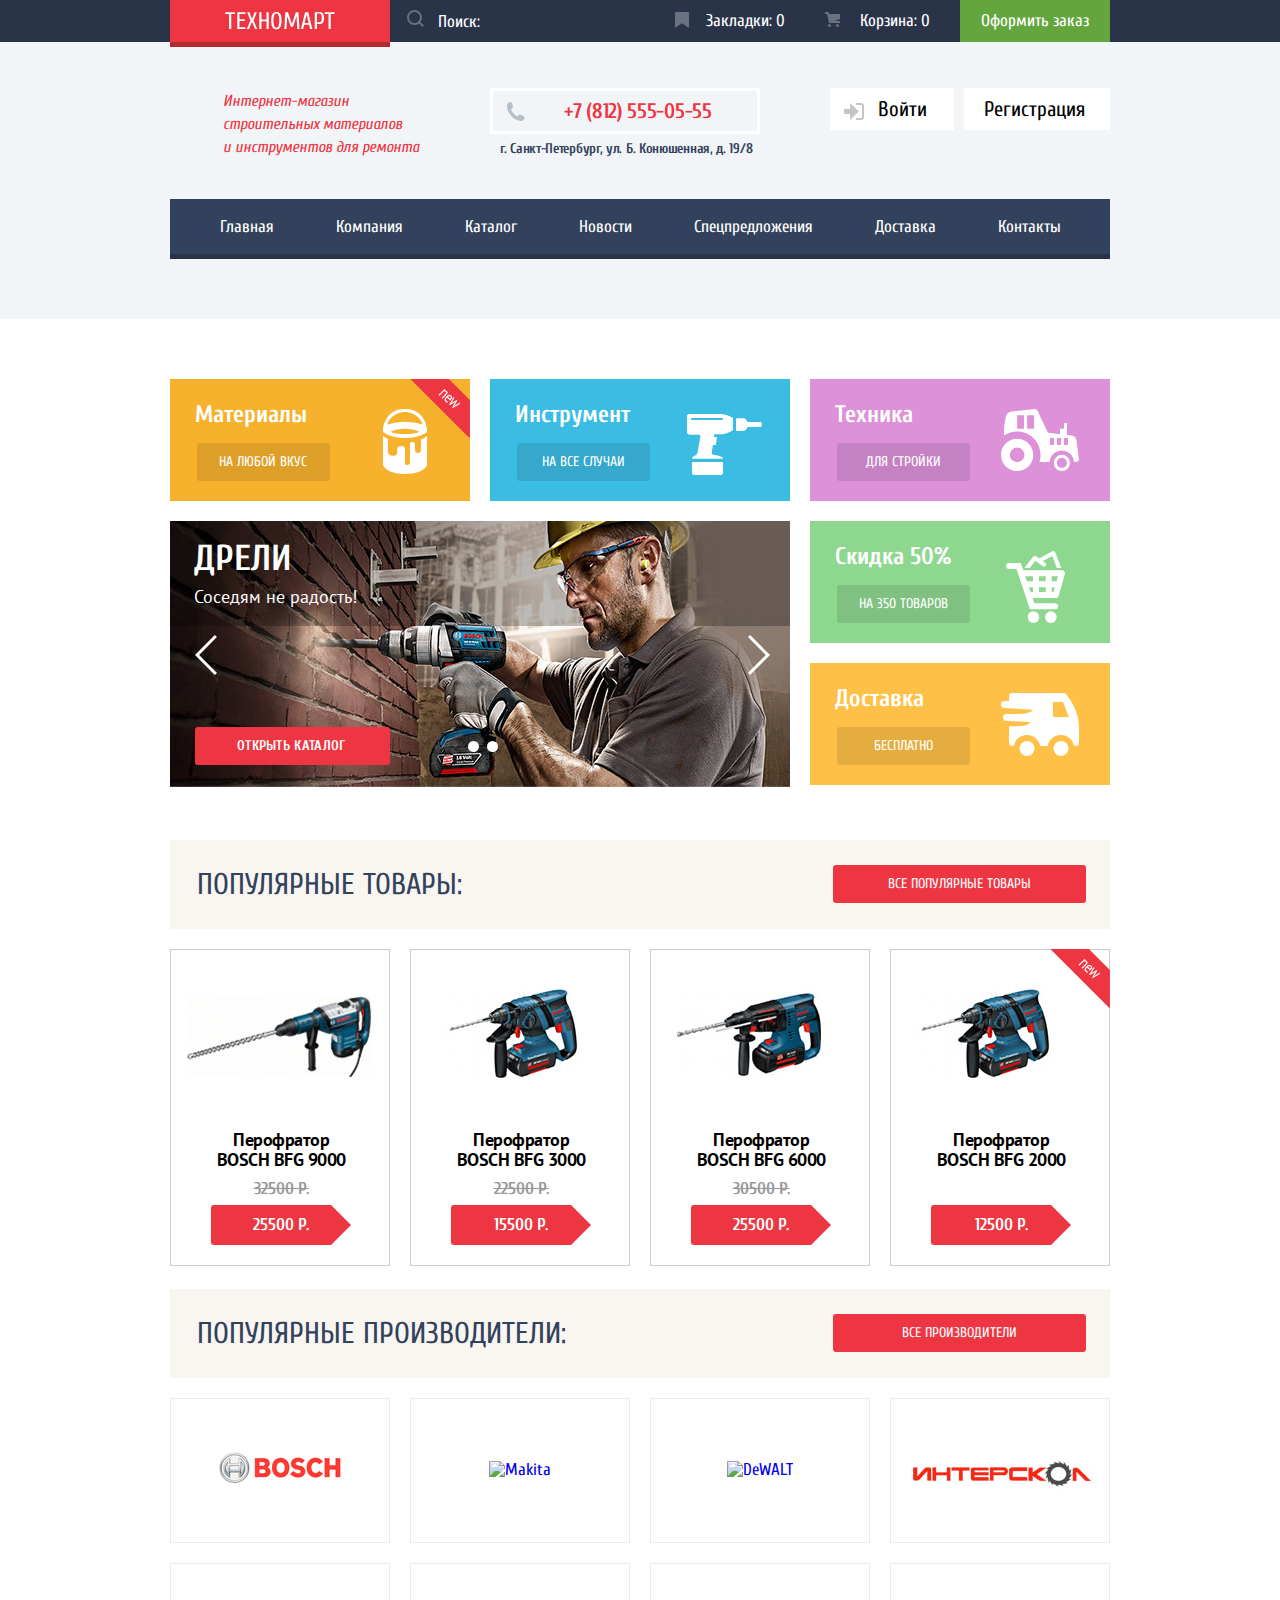
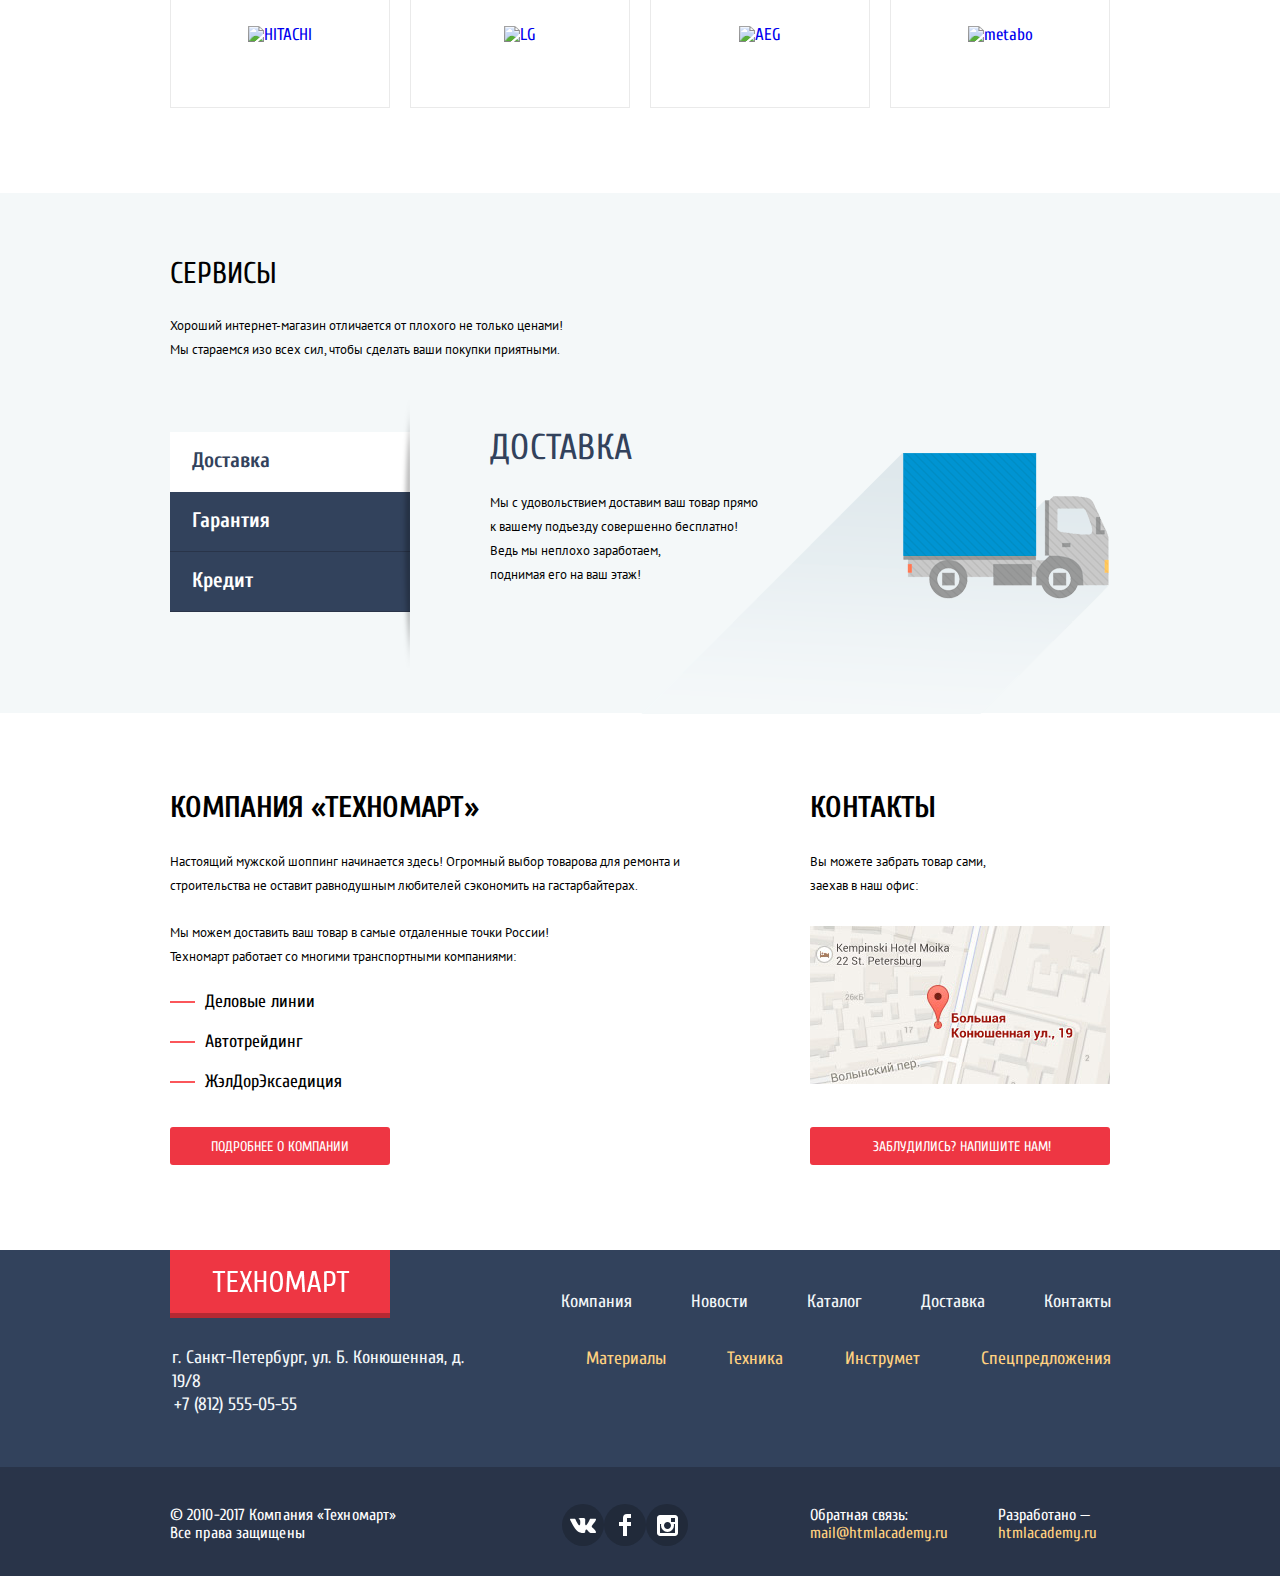
==== commit bfeaee96: "Правки после проверки №2" ====
--- a/index.html
+++ b/index.html
@@ -4,7 +4,7 @@
     <meta charset="utf-8">
     <title>HTML Academy: Техномарт</title>
     <link href="css/normalize.css" rel="stylesheet">
-    <link href="css/style.css" rel="stylesheet">
+    <link href="css/style.min.css" rel="stylesheet">
   </head>
   <body>
     <header class="main-header">
@@ -34,8 +34,8 @@
             <p class="header-contact-address">г. Санкт-Петербург, ул. Б. Конюшенная, д. 19/8</p>
           </address>
           <ul class="main-header-user">
-            <li class="header-user-list"><a class="header-user-link login" href="login.html">Войти</a></li>
-            <li class="header-user-list"><a class="header-user-link registry" href="registry.html">Регистрация</a></li>
+            <li class="header-user-list login-item"><a class="header-user-link login" href="login.html">Войти</a></li>
+            <li class="header-user-list registry-item"><a class="header-user-link registry" href="registry.html">Регистрация</a></li>
           </ul>
         </div>
         <nav class="main-header-navigation">
--- a/css/style.min.css
+++ b/css/style.min.css
@@ -0,0 +1 @@
+@import url(https://fonts.googleapis.com/css?family=Cuprum:400,400i,700|PT+Sans:400,400i,700,700i&subset=cyrillic);@-webkit-keyframes zoom-in{0%{opacity:0;-webkit-transform:scale3d(.3,.3,.3);transform:scale3d(.3,.3,.3)}50%{opacity:1}}@keyframes zoom-in{0%{opacity:0;-webkit-transform:scale3d(.3,.3,.3);transform:scale3d(.3,.3,.3)}50%{opacity:1}}@-webkit-keyframes shake{0%,to{-webkit-transform:translate(-50%,-50%);transform:translate(-50%,-50%)}10%,30%,50%,70%,90%{-webkit-transform:translate(-51%,-50%);transform:translate(-51%,-50%)}20%,40%,60%,80%{-webkit-transform:translate(-49%,-50%);transform:translate(-49%,-50%)}}@keyframes shake{0%,to{-webkit-transform:translate(-50%,-50%);transform:translate(-50%,-50%)}10%,30%,50%,70%,90%{-webkit-transform:translate(-51%,-50%);transform:translate(-51%,-50%)}20%,40%,60%,80%{-webkit-transform:translate(-49%,-50%);transform:translate(-49%,-50%)}}body{margin:0;padding:0;font-family:Cuprum,Arial,sans-serif;font-size:17px;line-height:18px;font-weight:400;font-style:normal}.inner-content{font-family:PT Sans,Arial,sans-serif}.company-delivery,.company-description,.contacts-description{font-family:PT Sans,Arial,sans-serif;font-size:13px;line-height:24px;font-weight:400;font-style:normal;color:#000;margin:0 0 23px;white-space:pre-line}a{text-decoration:none}.visually-hidden:not(:focus):not(:active),input[type=checkbox].visually-hidden,input[type=radio].visually-hidden{position:absolute;width:1px;height:1px;margin:-1px;border:0;padding:0;white-space:nowrap;-webkit-clip-path:inset(100%);clip-path:inset(100%);clip:rect(0 0 0 0);overflow:hidden}.main-header{min-width:940px}.inner-header-top,.main-header-top{font-size:17px;line-height:18px;color:#fff;background-color:#293449}.header-wrapper{background-color:#293449}.inner-header-logo,.main-header-logo{position:relative;display:block;background-color:#ee3643;width:220px;min-height:42px;-webkit-box-shadow:inset 0 -5px 0 0 rgba(0,0,0,.24);box-shadow:inset 0 -5px 0 0 rgba(0,0,0,.24);margin-bottom:-5px}.logo-img{position:absolute;top:25%;left:25%}.header-search-input,.header-search-label{vertical-align:top;background-color:#293449;height:42px}.header-search-input{font-family:Cuprum,Arial,sans-serif;border:0 solid;color:#fff;padding:0;width:100%}.header-search-label{display:inline-block;width:48px}.header-search-icon{fill:rgba(255,255,255,.3);padding:10px 15px 11px 17px}.header-search-input:hover~.header-search-label .header-search-icon{fill:#fff}.header-search-input::-webkit-input-placeholder{font-size:17px;color:#fff}.header-search-input:-ms-input-placeholder,.header-search-input::-ms-input-placeholder{font-size:17px;color:#fff}.header-search-input::placeholder{font-size:17px;color:#fff}.header-search-input:focus,.header-search-input:focus~.header-search-label{min-height:42px;background-color:#fff;font-size:17px;color:#000}.header-search-input:focus~.header-search-label .header-search-icon{fill:#ee3643}.inner-header-list,.main-header-list{list-style:none}.inner-header-link,.main-header-link{min-height:42px;display:block;color:#fff;padding-left:20px}.inner-header-cart-active{background-color:#ee3643}.inner-header-checkout,.main-header-checkout{background-color:#63a63e;padding:0}.inner-header-link:focus::before,.inner-header-link:hover,.inner-header-link:hover::before,.main-header-link:focus::before,.main-header-link:hover,.main-header-link:hover::before{opacity:1;background-color:#212a3a}.inner-footer-logo:focus,.inner-footer-logo:hover,.inner-header-cart-active:focus,.inner-header-cart-active:hover,.inner-header-cart:focus::before,.inner-header-cart:hover::before,.inner-header-logo:focus,.inner-header-logo:hover{background-color:#ca2c37}.inner-header-checkout:focus,.inner-header-checkout:hover,.main-header-checkout:focus,.main-header-checkout:hover{background-color:#5fbb2d}.inner-header-link:active,.inner-header-link:active::before,.main-header-link:active,.main-header-link:active::before{opacity:.5;background-color:#161d29}.inner-footer-logo:active,.inner-header-cart-active:active,.inner-header-cart:active::before,.inner-header-logo:active{background-color:#ba2732}.inner-header-checkout:active,.main-header-checkout:active{background-color:#518534}.header-wrapper-middle{background-color:#f1f5f7;padding-bottom:65px}.inner-header-middle,.main-header-middle{font-size:21px;line-height:21px;background-color:#f1f5f7}.inner-header-title,.main-header-title{width:200px;font-size:16px;line-height:23px;font-style:italic;font-weight:400;color:#ee3643;margin:2px 0 0 53px;padding:0}.inner-header-contact,.main-header-contact{width:270px;min-height:45px;margin-right:auto;margin-left:67px}.header-contact-phone{margin:0;padding-top:10px;padding-left:71px;padding-bottom:9px;border:3px solid #fff;font-size:21px;line-height:18px;font-style:normal;font-weight:700;color:#ef3643;position:relative;letter-spacing:-.3px}.header-contact-link{font-size:21px;line-height:21px;font-style:normal;color:#ee3643}.header-contact-link::before{content:"";position:absolute;top:11px;left:13px;width:19px;height:19px;background-image:url(../img/icon-phone.svg);background-repeat:no-repeat}.header-contact-address{font-size:14px;line-height:24px;font-style:normal;color:#32425c;font-weight:700;margin:0;padding-top:3px;padding-left:10px;letter-spacing:-.3px}.main-header-user{list-style:none}.header-user-list{position:relative;background-color:#fff}.header-user-link{display:inline-block;font-size:21px;line-height:21px;color:#000;-webkit-box-sizing:border-box;box-sizing:border-box}.cabinet,.orders,.separator{display:block;background:0 0;margin:2px 0 0}.separator{margin:0 auto;padding-top:5px;color:#32425c}.cabinet{margin-right:71px}.orders{margin-left:20px}.cabinet-link,.orders-link{font-size:16px;line-height:18px;color:#32425c;text-decoration:underline}.header-user-link:focus,.header-user-link:hover{color:#ee3643}.login:focus::before,.login:hover::before{background-image:url("data:image/svg+xml,%3Csvg xmlns='http://www.w3.org/2000/svg' width='20' height='17' viewBox='0 0 20 17'%3E%3Cpath fill='%2332425c' d='M14.875 8.5L6 0v6H0v5h6v6z'/%3E%3Cpath fill='%2332425c' d='M16.986 15.01h-5.027V17h5.027c2.178 0 3.004-1.81 3.029-3.026V3.028C19.99 1.811 19.164 0 16.986 0h-5.027v1.99h5.027c.839 0 .992.681 1.01 1.057v10.904c-.017.376-.171 1.059-1.01 1.059z'/%3E%3C/svg%3E")}.login:active::before{background-image:url("data:image/svg+xml,%3Csvg xmlns='http://www.w3.org/2000/svg' width='20' height='17' viewBox='0 0 20 17'%3E%3Cpath fill='%23c5c5c5' d='M14.875 8.5L6 0v6H0v5h6v6z'/%3E%3Cpath fill='%23c5c5c5' d='M16.986 15.01h-5.027V17h5.027c2.178 0 3.004-1.81 3.029-3.026V3.028C19.99 1.811 19.164 0 16.986 0h-5.027v1.99h5.027c.839 0 .992.681 1.01 1.057v10.904c-.017.376-.171 1.059-1.01 1.059z'/%3E%3C/svg%3E")}.logged-link:focus,.logged-link:hover{color:#000}.header-user-link:active{color:rgba(0,0,0,.3)}.login{padding:11px 27px 15px 48px}.registry{padding:11px 25px 11px 20px}.login-item,.registry-item{display:block;height:42px}.logged-link{position:relative;width:300px;padding:13px 35px 14px 48px;-webkit-box-sizing:border-box;box-sizing:border-box}.logout-link{font-size:0}.logged-link::before,.logout-link::after{content:"";position:absolute;top:13px;background-repeat:no-repeat}.logged-link::before{left:13px;width:20px;height:18px;background-image:url("data:image/svg+xml,%3Csvg xmlns='http://www.w3.org/2000/svg' width='20' height='18' viewBox='0 0 20 18'%3E%3Cpath fill='%23c5c5c5' d='M17.881 14.166c-2.144-.735-4.256-1.666-5.207-2.39-.657-.501-.77-1.618-.517-2.415 1.118-.903 1.864-2.477 1.864-4.278C14.021 2.276 12.221 0 10 0S5.979 2.276 5.979 5.083c0 1.801.746 3.374 1.863 4.277.253.798.141 1.915-.517 2.416-.95.724-3.063 1.654-5.207 2.39S0 18 0 18h20s.025-3.099-2.119-3.834z'/%3E%3C/svg%3E%0A")}.logout-link::after{right:13px;width:21px;height:17px;background-image:url("data:image/svg+xml,%3Csvg xmlns='http://www.w3.org/2000/svg' width='21' height='17' viewBox='0 0 21 17'%3E%3Cg fill='%23c5c5c5'%3E%3Cpath fill='%23c5c5c5' d='M21 8.5L12.125 0v6h-6v5h6v6z'/%3E%3Cpath fill='%23c5c5c5' d='M3.106 13.952V3.048c.018-.376.171-1.057 1.01-1.057h5.027V0H4.116C1.938 0 1.112 1.81 1.087 3.027v10.946C1.112 15.189 1.938 17 4.116 17h5.027v-1.99H4.116c-.839 0-.992-.683-1.01-1.058z'/%3E%3C/g%3E%3C/svg%3E%0A")}.logged-link:hover::before{background-image:url("data:image/svg+xml,%3Csvg xmlns='http://www.w3.org/2000/svg' width='20' height='18' viewBox='0 0 20 18'%3E%3Cpath fill='%2332425c' d='M17.881 14.166c-2.144-.735-4.256-1.666-5.207-2.39-.657-.501-.77-1.618-.517-2.415 1.118-.903 1.864-2.477 1.864-4.278C14.021 2.276 12.221 0 10 0S5.979 2.276 5.979 5.083c0 1.801.746 3.374 1.863 4.277.253.798.141 1.915-.517 2.416-.95.724-3.063 1.654-5.207 2.39S0 18 0 18h20s.025-3.099-2.119-3.834z'/%3E%3C/svg%3E%0A")}.logout-link:hover::after{background-image:url("data:image/svg+xml,%3Csvg xmlns='http://www.w3.org/2000/svg' width='21' height='17' viewBox='0 0 21 17'%3E%3Cg fill='%2332425c'%3E%3Cpath fill='%2332425c' d='M21 8.5L12.125 0v6h-6v5h6v6z'/%3E%3Cpath fill='%2332425c' d='M3.106 13.952V3.048c.018-.376.171-1.057 1.01-1.057h5.027V0H4.116C1.938 0 1.112 1.81 1.087 3.027v10.946C1.112 15.189 1.938 17 4.116 17h5.027v-1.99H4.116c-.839 0-.992-.683-1.01-1.058z'/%3E%3C/g%3E%3C/svg%3E%0A")}.logged-link:focus::before{background-image:url("data:image/svg+xml,%3Csvg xmlns='http://www.w3.org/2000/svg' width='20' height='18' viewBox='0 0 20 18'%3E%3Cpath fill='%2332425c' d='M17.881 14.166c-2.144-.735-4.256-1.666-5.207-2.39-.657-.501-.77-1.618-.517-2.415 1.118-.903 1.864-2.477 1.864-4.278C14.021 2.276 12.221 0 10 0S5.979 2.276 5.979 5.083c0 1.801.746 3.374 1.863 4.277.253.798.141 1.915-.517 2.416-.95.724-3.063 1.654-5.207 2.39S0 18 0 18h20s.025-3.099-2.119-3.834z'/%3E%3C/svg%3E%0A")}.logout-link:focus::after{background-image:url("data:image/svg+xml,%3Csvg xmlns='http://www.w3.org/2000/svg' width='21' height='17' viewBox='0 0 21 17'%3E%3Cg fill='%2332425c'%3E%3Cpath fill='%2332425c' d='M21 8.5L12.125 0v6h-6v5h6v6z'/%3E%3Cpath fill='%2332425c' d='M3.106 13.952V3.048c.018-.376.171-1.057 1.01-1.057h5.027V0H4.116C1.938 0 1.112 1.81 1.087 3.027v10.946C1.112 15.189 1.938 17 4.116 17h5.027v-1.99H4.116c-.839 0-.992-.683-1.01-1.058z'/%3E%3C/g%3E%3C/svg%3E%0A")}.logged-link:active::before{background-image:url("data:image/svg+xml,%3Csvg xmlns='http://www.w3.org/2000/svg' width='20' height='18' viewBox='0 0 20 18'%3E%3Cpath fill='%23c5c5c5' d='M17.881 14.166c-2.144-.735-4.256-1.666-5.207-2.39-.657-.501-.77-1.618-.517-2.415 1.118-.903 1.864-2.477 1.864-4.278C14.021 2.276 12.221 0 10 0S5.979 2.276 5.979 5.083c0 1.801.746 3.374 1.863 4.277.253.798.141 1.915-.517 2.416-.95.724-3.063 1.654-5.207 2.39S0 18 0 18h20s.025-3.099-2.119-3.834z'/%3E%3C/svg%3E%0A")}.logout-link:active::after{background-image:url("data:image/svg+xml,%3Csvg xmlns='http://www.w3.org/2000/svg' width='21' height='17' viewBox='0 0 21 17'%3E%3Cg fill='%23c5c5c5'%3E%3Cpath fill='%23c5c5c5' d='M21 8.5L12.125 0v6h-6v5h6v6z'/%3E%3Cpath fill='%23c5c5c5' d='M3.106 13.952V3.048c.018-.376.171-1.057 1.01-1.057h5.027V0H4.116C1.938 0 1.112 1.81 1.087 3.027v10.946C1.112 15.189 1.938 17 4.116 17h5.027v-1.99H4.116c-.839 0-.992-.683-1.01-1.058z'/%3E%3C/g%3E%3C/svg%3E%0A")}.header-navigation-list{list-style:none}.header-navigation-link{font-size:17px;line-height:17px;display:block;padding:19px 29px;text-decoration:none;color:#fff}.header-navigation-link:focus,.header-navigation-link:hover{background-color:#293449}.header-navigation-link:active{color:rgba(255,255,255,.5);background-color:#1d2739}.promo-list-item{position:relative;display:-webkit-box;display:-ms-flexbox;display:flex;-webkit-box-orient:vertical;-webkit-box-direction:normal;-ms-flex-direction:column;flex-direction:column;width:275px;min-height:101px;list-style:none;font-size:24px;line-height:30px;font-weight:700;color:#fff;margin-bottom:20px;padding-top:21px;padding-left:25px}.promo-list-material{margin-right:20px;background-color:#f6b22d}.promo-list-material::before,.promo-list-tool::before{position:absolute;content:"";top:30px;right:43px;width:44px;height:65px;border:0;background:0 0;background-image:url(../img/material.svg);background-repeat:no-repeat}.promo-list-tool{background-color:#3bbce3}.promo-list-tool::before{top:35px;right:28px;width:75px;height:61px;background-image:url(../img/tool.svg)}.promo-list-slider{width:620px;height:266px;position:relative;background-color:#413c3a;padding:0}.promo-slider-header{margin:0;position:absolute;top:20px;left:24px;width:570px;padding:0;color:#fff;overflow:hidden}.promo-list-mechanism{background-color:#dc91d8}.promo-list-delivery::before,.promo-list-discount::before,.promo-list-mechanism::before{position:absolute;content:"";top:30px;right:31px;width:78px;height:62px;border:0;background:0 0;background-image:url(../img/mechanism.svg);background-repeat:no-repeat}.promo-list-discount{background-color:#8ed78f}.promo-list-delivery::before,.promo-list-discount::before{right:45px;width:59px;height:72px;background-image:url(../img/discount.svg)}.promo-list-delivery{background-color:#ffc047}.promo-list-delivery::before{right:31px;width:78px;height:63px;background-image:url(../img/delivery.svg)}.promo-list-link{width:90px;font-size:14px;line-height:18px;font-weight:400;color:#fff;text-transform:uppercase;text-align:center;background-color:rgba(0,0,0,.1);margin-top:13px;margin-left:2px;padding:10px 22px 10px 21px;border-radius:3px}.promo-list-link:focus,.promo-list-link:hover{background-color:rgba(0,0,0,.2)}.promo-list-link:active{background-color:rgba(0,0,0,.3)}.slider-title{font-size:36px;line-height:36px;font-weight:700;color:#fff;text-transform:uppercase;margin:0;padding:0}.title-text{font-family:PT Sans,Arial,sans-serif;font-size:18px;line-height:24px;font-weight:400;color:#fff;margin:8px 0 0}.slider-page-list{display:-webkit-box;display:-ms-flexbox;display:flex;-webkit-box-orient:horizontal;-webkit-box-direction:normal;-ms-flex-direction:row;flex-direction:row;position:absolute;bottom:36px;left:48%;width:160px;height:10px;padding:0;margin:0;font-size:0;line-height:0;text-align:center;list-style:none;z-index:70}.header-brands-title,.header-popular-title{width:500px;font-size:30px;line-height:30px;font-weight:400;color:#32425c;text-transform:uppercase;padding-top:5px;padding-bottom:4px;padding-left:27px}.header-brands,.header-popular{background-color:#f9f5f0}.content-tool{width:700px;margin:20px auto}.content-tool-list,.popular-list{display:-webkit-box;display:-ms-flexbox;display:flex;-ms-flex-wrap:wrap;flex-wrap:wrap;padding:0;margin:0;list-style:none;-webkit-box-pack:start;-ms-flex-pack:start;justify-content:flex-start}.popular-list{width:940px}.card-actions{position:absolute;top:6px;left:0;width:218px;height:88px;padding:40px 0;background-color:#fff;z-index:10;display:none}.popular-list-item:focus,.popular-list-item:hover,.tool-list-item:focus,.tool-list-item:hover{-webkit-box-shadow:0 10px 25px rgba(41,52,73,.5);box-shadow:0 10px 25px rgba(41,52,73,.5)}.popular-list-item:hover .card-actions,.tool-list-item:hover .card-actions{display:block}.flag{position:absolute;top:-1px;right:-1px;width:60px;height:60px;text-indent:-1000px;overflow:hidden;z-index:20}.flag-new{background:url(../img/new-flag.png) no-repeat 0 0}.promo-list-item .flag{top:0;right:0}.popular-list-item,.tool-list-item{position:relative;display:inline-block;vertical-align:bottom;width:218px;margin-right:20px;border:1px solid #ccc;margin-bottom:20px;line-height:20px;font-weight:700;text-align:center}.popular-list-item:nth-child(4n),.tool-list-item:nth-child(3n){margin-right:0}.card{width:220px;display:-webkit-box;display:-ms-flexbox;display:flex;-webkit-box-orient:vertical;-webkit-box-direction:normal;-ms-flex-direction:column;flex-direction:column}.brands-list{list-style:none}.content-description-title,.header-services-title{font-family:Cuprum,Arial,sans-serif;font-size:30px;line-height:25px;font-weight:400;text-transform:uppercase;color:#000;margin:0 auto 28px}.content-description-title{letter-spacing:.2px;margin:20px auto 28px}.content-description{padding:45px 0 71px;background-color:#f1f5f7}.content-description-wrapper{width:940px;padding:0;margin:0 auto}.credit-description-title,.delivery-description-title,.guarantee-description-title{font-size:36px;line-height:36px;font-weight:400;color:#32425c;text-transform:uppercase;letter-spacing:.3px;margin:0 0 25px}.content-description-text,.credit-description-text,.delivery-description-text,.guarantee-description-text,.header-services-description{font-family:PT Sans,Arial,sans-serif;font-size:13px;line-height:24px;font-weight:400;color:#000}.credit-description-text,.delivery-description-text,.guarantee-description-text{margin:0 0 31px}.content-description-text{width:940px;margin:0 auto}.description-text{margin:0;padding:0}.services-list-btn{position:relative;width:240px;margin:2px 80px 0 0;padding:0;z-index:80;list-style:none}.services-list-btn::after{content:"";position:absolute;top:100px;right:0;width:10px;height:272px;margin-top:-136px;background-image:url(../img/services-shadow.png);background-repeat:no-repeat}.services-item-link{font-size:21px;line-height:30px;font-weight:700;color:#fff;background-color:#32425c;display:block;width:200px;padding:13px 18px 17px 22px;border:0;text-align:left;-webkit-box-shadow:inset 0 -1px 0 0 #293449;box-shadow:inset 0 -1px 0 0 #293449}.services-item-link:focus,.services-item-link:hover{color:#fff;background-color:#293449}.services-item-link-active,.services-item-link:active{color:#32425c;background-color:#fff;-webkit-box-shadow:inset 0 0 0 0 #293449;box-shadow:inset 0 0 0 0 #293449}.list-credit-description,.list-delivery-description,.list-guarantee-description{width:275px;min-height:240px;z-index:60}.delivery{position:relative;z-index:1;width:275px}.credit::after,.delivery::after,.guarantee::after{content:"";position:absolute;z-index:-1;right:-344px;top:-38px;width:468px;height:261px;background-image:url(../img/services-delivery.png);background-repeat:no-repeat}.guarantee{width:378px}.credit::after,.guarantee::after{width:389px;height:283px;background-image:url(../img/services-guarantee.png)}.credit,.guarantee{position:relative;z-index:1}.credit::after{top:-65px;width:465px;height:285px;background-image:url(../img/services-credit.png)}.services-credit-link{display:inline-block;padding:10px 41px;font:inherit;font-size:14px;line-height:18px;text-align:center;color:#fff;vertical-align:middle;text-transform:uppercase;background-color:#ee3643;border:0;border-radius:3px}.content-company-title,.content-contacts-title{font-size:30px;line-height:30px;text-transform:uppercase;color:#000;margin:0 0 27px;letter-spacing:-.7px}.main-company-list{font-size:18px;line-height:20px;list-style:none;margin:0;padding:0}.main-company-item{margin-bottom:20px}.main-company-item:last-child{margin-bottom:0}.main-button,.main-company-item::before{display:inline-block;vertical-align:middle}.main-company-item::before{content:"";width:25px;height:2px;margin-right:10px;line-height:20px;background-color:#fb565a}.main-button{font-size:14px;line-height:18px;color:#fff;text-transform:uppercase;background-color:#ee3643}.content-map-link,.main-company-link{margin-top:35px;width:169px;background-color:#ee3643;padding:11px 10px 9px 41px;border-radius:3px}.content-map-link{position:absolute;bottom:0;left:0;margin-top:40px;width:200px;padding:11px 37px 9px 63px}.content-contacts-map{margin-top:5px}.main-button:focus,.main-button:hover{background-color:#ca2c37}.main-button:active{background-color:#ba2732}.main-footer{background-color:#32425c}.inner-footer-logo,.main-footer-logo{position:relative;display:block;background-color:#ee3643;width:220px;min-height:68px;-webkit-box-shadow:inset 0 -5px 0 0 rgba(0,0,0,.24);box-shadow:inset 0 -5px 0 0 rgba(0,0,0,.24)}.inner-footer-logo .logo-img,.main-footer-logo .logo-img{position:absolute;top:31%;left:19%}.footer-address-link,.main-footer-address{width:324px;font-size:18px;line-height:1.33;font-style:normal;color:#f3f7f9;margin-top:27px;padding-left:2px}.footer-address{margin:1px 0 0;padding:0}.navigation-catalog-list,.navigation-footer-list{font-size:18px;line-height:24px;list-style:none}.navigation-footer-link{color:#f3f7f9}.navigation-catalog-link{color:#ffd180}.navigation-catalog-link:focus,.navigation-catalog-link:hover,.navigation-footer-link:focus,.navigation-footer-link:hover{text-decoration:underline}.navigation-footer-link:active{color:rgba(241,245,247,.5)}.navigation-catalog-link:active{color:rgba(255,209,128,.5)}.footer-bottom{color:#fff;background-color:#293449}.main-footer-copyright{font-size:16px;line-height:18px;font-weight:400;width:230px;margin:39px 0 0;letter-spacing:.1px}.footer-social-link,.footer-social-list{display:-webkit-box;display:-ms-flexbox;display:flex;-webkit-box-align:center;-ms-flex-align:center;align-items:center;-webkit-box-pack:center;-ms-flex-pack:center;justify-content:center}.footer-social-list{-webkit-box-orient:horizontal;-webkit-box-direction:normal;-ms-flex-direction:row;flex-direction:row;-ms-flex-wrap:wrap;flex-wrap:wrap;margin:25px auto 0;padding:0 0 0 40px;list-style:none;width:132px}.footer-social-link{width:42px;height:42px;border-radius:50%;color:#fff;background-color:#212a3a}.footer-social-link:active,.footer-social-link:focus,.footer-social-link:hover{background-color:#ee3643}.main-footer-contact,.main-footer-developed{font-size:16px;line-height:18px;font-weight:400;color:#fff;margin-top:0}.main-footer-developed{margin-left:50px}.footer-contact-link,.footer-developed-link{color:#ffd180}.footer-contact-link:focus,.footer-contact-link:hover,.footer-developed-link:focus,.footer-developed-link:hover{text-decoration:underline}.footer-contact-link:active,.footer-developed-link:active{color:#ee3643}.content-breadcrumbs-list{font-size:13px;line-height:18px;font-weight:400;text-transform:uppercase;color:#000;list-style:none;margin:0;padding:21px 0 0;width:355px;display:-webkit-box;display:-ms-flexbox;display:flex;-webkit-box-orient:horizontal;-webkit-box-direction:normal;-ms-flex-direction:row;flex-direction:row;-webkit-box-pack:justify;-ms-flex-pack:justify;justify-content:space-between}.content-breadcrumbs-link{position:relative;color:#000}.content-breadcrumbs-catalog::before,.content-breadcrumbs-home::before,.content-breadcrumbs-tool::before{position:absolute;content:"";top:3px;left:30px;width:8px;height:12px;background-image:url(../img/icon-right-small.svg);background-repeat:no-repeat}.content-breadcrumbs-catalog::before,.content-breadcrumbs-tool::before{left:70px}.content-breadcrumbs-tool::before{left:95px}.breadcrumbs-wrapper{width:940px;margin:0 auto 21px}.inner-content-title{width:910px;margin:0 auto 20px;font-family:Cuprum,Arial,sans-serif;font-size:30px;line-height:30px;font-weight:400;color:#32425c;text-transform:uppercase;background-color:#f2f6f8;padding-top:28px;padding-bottom:30px;padding-left:28px}.content-filters-title{font-size:13px;line-height:18px;font-weight:400;color:#000;background-color:#f7f3ec;width:202px;margin:0 0 10px;padding-top:10px;padding-bottom:10px;padding-left:18px}.manufacturers-title,.power-title,.price-title{font-size:17px;line-height:30px;font-weight:700;color:#000;text-transform:uppercase}.price-title{margin-bottom:15px}.manufacturers-title{padding-top:3px;margin-bottom:15px}.power-title{margin-top:25px;margin-bottom:15px}.price-cost-max,.price-cost-min{width:95px;margin:0;color:inherit;font:inherit;background:0 0;border:0;text-align:center;padding:10px 0}.price-cost-separator{display:inline-block;width:20px;margin:0;font-size:10px;line-height:18px;text-align:center;vertical-align:middle}.price-slider-line{position:relative;width:180px;height:2px;left:20px;background-color:#d7dcde}.slider-line-badge{position:absolute;top:27px;width:4px;height:4px;background:#ababab;border:8px solid #fff;border-radius:50%;-webkit-box-shadow:0 2px 1px 0 rgba(0,1,1,.2);box-shadow:0 2px 1px 0 rgba(0,1,1,.2);cursor:pointer}.slider-line-badge:focus,.slider-line-badge:hover{background:#1c4f80}.slider-line-active{width:152px;height:2px;background-color:#00ca74}.slider-line-bage-left{left:20px}.slider-line-bage-right{left:160px}.filtres-price-slider{position:relative;width:220px;padding:37px 0;margin-bottom:10px}.filtres-price-slider,.price-cost-max,.price-cost-min{font-size:17px;line-height:18px;font-weight:400;text-transform:uppercase;background-color:#f7f3ec}.filters-manufactures-list,.filtres-power-list{margin:0;padding:0}.manufactures-list-option,.power-list-option{padding-bottom:15px;padding-left:35px;font-size:15px;line-height:20px;font-weight:400;color:#000;text-transform:uppercase;list-style:none}.manufactures-list-option:last-child{padding-bottom:0}.manufactures-label,.power-label{position:relative;display:block;cursor:pointer;-webkit-user-select:none;-moz-user-select:none;-ms-user-select:none;user-select:none;padding-bottom:5px}.manufactures-input-checkbox+.manufactures-label::before{content:"";position:absolute;left:-35px;top:0;width:23px;height:23px;background-image:url("data:image/svg+xml,%3Csvg xmlns='http://www.w3.org/2000/svg' width='23' height='23' viewBox='0 0 23 23'%3E%3Cpath fill='%23c5c5c5' d='M20 2c.542 0 1 .458 1 1v17c0 .542-.458 1-1 1H3c-.542 0-1-.458-1-1V3c0-.542.458-1 1-1h17m0-2H3C1.35 0 0 1.35 0 3v17c0 1.65 1.35 3 3 3h17c1.65 0 3-1.35 3-3V3c0-1.65-1.35-3-3-3z'/%3E%3C/svg%3E%0A")}.manufactures-input-checkbox:checked+.manufactures-label::after{content:"";position:absolute;left:-35px;top:0;width:27px;height:23px;background-image:url("data:image/svg+xml,%3Csvg xmlns='http://www.w3.org/2000/svg' width='27' height='23' viewBox='0 0 27 23'%3E%3Cpath fill='%23c5c5c5' d='M7.285 7.486l-2.829 2.829 7.783 7.783L26.171 4.166l-2.828-2.829-11.104 11.102z'/%3E%3Cpath fill='%23c5c5c5' d='M21 20c0 .542-.458 1-1 1H3c-.542 0-1-.458-1-1V3c0-.542.458-1 1-1h16.908L21.493.415A2.96 2.96 0 0 0 20 0H3C1.35 0 0 1.35 0 3v17c0 1.65 1.35 3 3 3h17c1.65 0 3-1.35 3-3v-9.829l-2 2V20z'/%3E%3C/svg%3E%0A")}.manufactures-input-checkbox:focus+.manufactures-label::before,.power-input-radio:checked:focus+.power-label::before,.power-input-radio:focus+.power-label::after{outline:2px solid #09f}.manufactures-input:disabled+.manufactures-label::before,.power-input-radio:disabled+.power-label::before{opacity:.3}.power-input-radio+.power-label::before{content:"";position:absolute;left:-35px;top:0;width:25px;height:25px;background-image:url("data:image/svg+xml,%3Csvg xmlns='http://www.w3.org/2000/svg' width='25' height='25' viewBox='0 0 25 25'%3E%3Cpath fill='%23b5b5b5' d='M12.5 4c4.687 0 8.5 3.813 8.5 8.5 0 4.687-3.813 8.5-8.5 8.5C7.813 21 4 17.187 4 12.5 4 7.813 7.813 4 12.5 4m0-4C5.597 0 0 5.597 0 12.5S5.597 25 12.5 25 25 19.403 25 12.5 19.403 0 12.5 0z'/%3E%3C/svg%3E")}.power-input-radio:checked+.power-label::after{content:"";position:absolute;left:-35px;top:0;width:25px;height:25px;background-image:url("data:image/svg+xml,%3Csvg xmlns='http://www.w3.org/2000/svg' width='25' height='25' viewBox='0 0 25 25'%3E%3Cpath fill='%23b5b5b5' d='M12.5 4c4.687 0 8.5 3.813 8.5 8.5 0 4.687-3.813 8.5-8.5 8.5C7.813 21 4 17.187 4 12.5 4 7.813 7.813 4 12.5 4m0-4C5.597 0 0 5.597 0 12.5S5.597 25 12.5 25 25 19.403 25 12.5 19.403 0 12.5 0z'/%3E%3Ccircle fill='%23b5b5b5' cx='12.5' cy='12.5' r='4.5'/%3E%3C/svg%3E%0A")}.filters-form-button{width:140px;height:38px;font-family:PT Sans,Arial,sans-serif;font-size:13px;line-height:18px;font-weight:400;color:#000;text-transform:uppercase;letter-spacing:-.1px;background-color:#fff;border:1px solid #e5e5e5;padding:0}.filters-form-button:hover{border:1px solid #bdc6ca}.filters-form-button:active{border:1px solid #ee3643}.content-sorting{background-color:#f7f3ec}.content-sorting-title,.sorting-item{font-size:13px;line-height:18px;font-weight:400;color:#000;text-transform:uppercase}.wrapper-sorting-tool{width:700px;margin-left:20px;-webkit-box-orient:vertical;-webkit-box-direction:normal;-ms-flex-direction:column;flex-direction:column}.content-sorting,.content-sorting-list,.wrapper-sorting-tool{display:-webkit-box;display:-ms-flexbox;display:flex}.content-sorting{min-height:38px;-webkit-box-orient:horizontal;-webkit-box-direction:normal;-ms-flex-direction:row;flex-direction:row;width:700px;-webkit-box-pack:justify;-ms-flex-pack:justify;justify-content:space-between}.content-sorting-list{width:460px;margin:0;padding:10px 60px 0 0;-webkit-box-pack:start;-ms-flex-pack:start;justify-content:flex-start;-ms-flex-wrap:wrap;flex-wrap:wrap}.sorting-item:nth-child(1) .sorting-list-button{margin-right:71px}.sorting-item:nth-child(2) .sorting-list-button{margin-right:65px}.sorting-item:nth-child(3) .sorting-list-button,.sorting-item:nth-child(n+6) .sorting-list-button{margin-right:25px}.sorting-list-button-down,.sorting-list-button-up{position:absolute;top:13px;margin:0;padding:0;width:11px;height:10px;background-repeat:no-repeat;opacity:.3}.sorting-list-button-up{content:"";right:49px;background-image:url("data:image/svg+xml,%3Csvg xmlns='http://www.w3.org/2000/svg' width='11' height='10' viewBox='0 0 11 10'%3E%3Cpath fill='%23231F20' d='M5.5 0L0 10h11z'/%3E%3C/svg%3E")}.sorting-list-button-down{right:17px;background-image:url("data:image/svg+xml,%3Csvg xmlns='http://www.w3.org/2000/svg' width='11' height='10' viewBox='0 0 11 10'%3E%3Cpath fill='%23231F20' d='M5.5 10L0 0h11'/%3E%3C/svg%3E")}.card-price-buy:focus::before,.card-price-buy:hover::before,.sorting-list-button-down:focus,.sorting-list-button-down:hover,.sorting-list-button-up:focus,.sorting-list-button-up:hover{opacity:1}.sorting-list-button-up:active{background-image:url("data:image/svg+xml,%3Csvg xmlns='http://www.w3.org/2000/svg' width='11' height='10' viewBox='0 0 11 10'%3E%3Cpath fill='%23ee3643' d='M5.5 0L0 10h11z'/%3E%3C/svg%3E")}.sorting-list-button-down:active{background-image:url("data:image/svg+xml,%3Csvg xmlns='http://www.w3.org/2000/svg' width='11' height='10' viewBox='0 0 11 10'%3E%3Cpath fill='%23ee3643' d='M5.5 10L0 0h11'/%3E%3C/svg%3E")}.content-sorting-title{width:252px;margin-top:10px;margin-bottom:10px;padding-left:20px}.content-sorting-list{position:relative;list-style:none}.sorting-list-button{font-size:13px;line-height:18px;font-weight:400;color:rgba(0,0,0,.3)}.sorting-list-button:focus,.sorting-list-button:hover{color:#000}.sorting-list-button-active,.sorting-list-button:active{color:#ee3643}.sorting-list-functional,.sorting-list-type{border-bottom:1px dotted #ee3643}.card-title{width:150px;font-family:PT Sans,Arial,sans-serif;font-size:18px;line-height:20px;font-weight:700;color:#000;min-height:40px;padding:0 0 0 35px;letter-spacing:-.5px;margin-top:10px;margin-bottom:10px}.card-price-old{color:#999}.card-price,.card-price-old{font-size:17px;line-height:18px;font-weight:700}.card-price-old{min-height:20px;margin:0 0 5px}.card-price{position:relative;width:80px;margin:0 auto 20px;padding:11px 30px;color:#fff;background:#ee3643;border-radius:3px}.card-price::after{content:"";position:absolute;top:0;right:-20px;width:0;height:0;border:20px solid #fff;border-left-color:#ee3643}.card-price-button,.card-price-buy,.card-price-inbookmarks{font-family:Cuprum,Arial,sans-serif;font-size:14px;line-height:18px;font-weight:400;text-transform:uppercase}.card-price-buy,.card-price-inbookmarks{position:relative;display:block;width:129px;margin:0 auto 7px;padding:7px 0;background-color:#63a63e;text-decoration:none;border-radius:3px}.card-price-buy{border-bottom:3px solid #367315;color:#fff}.card-price-inbookmarks{color:#32425c;background:#fff;border:3px solid #63a63e}.card-price-buy:focus,.card-price-buy:hover{background-color:#5fbb2d}.card-price-inbookmarks:focus,.card-price-inbookmarks:hover{border:3px solid #32425c}.card-price-buy:active{background-color:#518534}.card-price-inbookmarks:active{color:#32425c;opacity:.3}.card-price-buy::before{content:"";position:absolute;top:10px;left:12px;width:15px;height:15px;background-image:url(../img/icon-cart.svg);background-repeat:no-repeat;opacity:.3}.content-pages{margin:0;bottom:0;left:0}.content-pages-list{display:-webkit-box;display:-ms-flexbox;display:flex;-webkit-box-orient:horizontal;-webkit-box-direction:normal;-ms-flex-direction:row;flex-direction:row;list-style:none;margin:13px 0 60px;padding:0}.pages-list-link{font-weight:400;text-transform:uppercase;display:inline-block;min-width:18px;min-height:38px;padding:0 10px;margin-right:8px;font-family:PT Sans,Arial,sans-serif;font-size:13px;line-height:38px;text-align:center;vertical-align:middle;color:#000;background-color:#fff;border:1px solid #e5e5e5;text-decoration:none;border-radius:3px}.pages-list-link:hover{border:1px solid #bdc6ca}.pages-list-link:active{border:1px solid #ee3643}.pages-list-link-current{color:#fff;background-color:#ee3643}.pages-link-next{min-width:118px}.inner-header-top,.main-header-top{width:940px;min-height:42px;margin:0 auto;display:-webkit-box;display:-ms-flexbox;display:flex;-webkit-box-orient:horizontal;-webkit-box-direction:normal;-ms-flex-direction:row;flex-direction:row;-webkit-box-pack:justify;-ms-flex-pack:justify;justify-content:space-between}.inner-header-list,.main-header-list,.main-header-search{margin:0;padding:0;display:-webkit-box;display:-ms-flexbox;display:flex;-webkit-box-orient:horizontal}.main-header-search{position:relative;width:270px;min-height:42px;-webkit-box-direction:reverse;-ms-flex-direction:row-reverse;flex-direction:row-reverse}.inner-header-list,.main-header-list{-webkit-box-direction:normal;-ms-flex-direction:row;flex-direction:row;-ms-flex-wrap:wrap;flex-wrap:wrap}.inner-header-item,.main-header-item{width:150px;min-height:42px;position:relative;text-align:center;font-size:17px;line-height:41px}.inner-header-bookmarks::before,.inner-header-cart::before,.main-header-bookmarks::before,.main-header-cart::before{content:"";position:absolute;top:12px;left:15px;width:14px;height:16px;background-image:url(../img/icon-bookmark.svg);background-repeat:no-repeat;opacity:.3}.inner-header-cart::before,.main-header-cart::before{width:15px;height:15px;background-image:url(../img/icon-cart.svg)}.inner-header-middle,.main-header-middle{width:940px;margin:0 auto;padding-top:46px;padding-bottom:38px;display:-webkit-box;display:-ms-flexbox;display:flex;-webkit-box-orient:horizontal;-webkit-box-direction:normal;-ms-flex-direction:row;flex-direction:row}.inner-header-user,.main-header-user{width:280px;display:-webkit-box;display:-ms-flexbox;display:flex;-ms-flex-wrap:wrap;flex-wrap:wrap;-webkit-box-pack:justify;-ms-flex-pack:justify;justify-content:space-between;margin:0 auto 0 70px;padding:0}.inner-header-user{width:300px;margin:0;list-style:none}.login::before{content:"";position:absolute;top:15px;left:14px;width:20px;height:17px;background-image:url("data:image/svg+xml,%3Csvg xmlns='http://www.w3.org/2000/svg' width='20' height='17' viewBox='0 0 20 17'%3E%3Cpath fill='%23c5c5c5' d='M14.875 8.5L6 0v6H0v5h6v6z'/%3E%3Cpath fill='%23c5c5c5' d='M16.986 15.01h-5.027V17h5.027c2.178 0 3.004-1.81 3.029-3.026V3.028C19.99 1.811 19.164 0 16.986 0h-5.027v1.99h5.027c.839 0 .992.681 1.01 1.057v10.904c-.017.376-.171 1.059-1.01 1.059z'/%3E%3C/svg%3E");background-repeat:no-repeat}.header-navigation-list{width:940px;margin:0 auto;padding:0;text-align:center;background-color:#32425c;-webkit-box-shadow:0 5px 0 0 #293449;box-shadow:0 5px 0 0 #293449;overflow:hidden}.header-navigation-item{display:inline-block;vertical-align:top}.container{min-width:940px;margin:0 auto;padding:0}.index-columns{width:940px;margin:0 auto 85px;display:-webkit-box;display:-ms-flexbox;display:flex;-webkit-box-pack:justify;-ms-flex-pack:justify;justify-content:space-between}.content-company{width:540px}.content-contacts{position:relative;width:300px}.footer-wrapper{background-color:#32425c}.footer-wrapper-bot{min-height:109px;background-color:#293449}.container-footer-top,.footer-bottom{width:940px;padding:0 10px}.footer-bottom{margin:0 auto}.container-footer-top{display:-webkit-box;display:-ms-flexbox;display:flex;-webkit-box-orient:horizontal;-webkit-box-direction:normal;-ms-flex-direction:row;flex-direction:row;margin:0 auto 50px}.footer-logo-address{-webkit-box-orient:vertical;-ms-flex-direction:column;flex-direction:column}.footer-logo-address,.main-navigation-footer,.navigation-catalog-list,.navigation-footer-list{display:-webkit-box;display:-ms-flexbox;display:flex;-webkit-box-direction:normal}.main-navigation-footer{-webkit-box-orient:vertical;-ms-flex-direction:column;flex-direction:column;margin-left:65px}.navigation-catalog-list,.navigation-footer-list{padding:0;-webkit-box-align:center;-ms-flex-align:center;align-items:center;-webkit-box-pack:justify;-ms-flex-pack:justify;justify-content:space-between;-ms-flex-wrap:wrap;flex-wrap:wrap}.navigation-footer-list{-webkit-box-orient:horizontal;-ms-flex-direction:row;flex-direction:row;width:550px;margin:40px auto 0}.navigation-catalog-list{width:525px;margin:33px 0 0 auto}.footer-bottom,.navigation-catalog-list,.wrapper-contact-developed{-webkit-box-orient:horizontal;-ms-flex-direction:row;flex-direction:row}.footer-bottom{display:-webkit-box;display:-ms-flexbox;display:flex;-webkit-box-direction:normal;-webkit-box-pack:justify;-ms-flex-wrap:wrap;flex-wrap:wrap;-ms-flex-pack:justify;justify-content:space-between}.wrapper-contact-developed{width:300px;margin:39px 0 0;-ms-flex-pack:distribute;justify-content:space-around}.wrapper-contact-developed,.wrapper-filters,.wrapper-filters-tool{display:-webkit-box;display:-ms-flexbox;display:flex;-webkit-box-direction:normal}.wrapper-filters-tool{position:relative;margin:0 auto;width:940px;-webkit-box-orient:horizontal;-ms-flex-direction:row;flex-direction:row}.wrapper-filters{width:220px;-webkit-box-orient:vertical;-ms-flex-direction:column;flex-direction:column}.filters-manufacturers,.filters-price{margin:0 0 15px}.filters-manufacturers,.filters-power,.filters-price{display:-webkit-box;display:-ms-flexbox;display:flex;-webkit-box-orient:vertical;-webkit-box-direction:normal;-ms-flex-direction:column;flex-direction:column;-webkit-box-pack:justify;-ms-flex-pack:justify;justify-content:space-between;-webkit-box-align:start;-ms-flex-align:start;align-items:flex-start;padding:0 0 25px;border:0}.filters-manufacturers{padding-bottom:17px}.filters-power{margin:0 0 35px}.filters-manufacturers,.filters-price{border-bottom:1px solid #e5e5e5}.promo,.promo-left .promo-list{display:-webkit-box;display:-ms-flexbox;display:flex}.promo{margin:0 auto 33px;padding-top:60px;width:940px}.promo-left .promo-list{width:620px;-ms-flex-wrap:wrap;flex-wrap:wrap;margin-right:20px}.promo-list{margin:0;padding:0}.promo-slider-left,.promo-slider-right{position:absolute;content:"";top:114px;width:22px;height:40px;border:0;background:0 0;cursor:pointer;background-repeat:no-repeat}.promo-slider-left{left:25px;background-image:url(../img/icon-left.svg)}.promo-slider-right{right:20px;background-image:url(../img/icon-right.svg)}.promo-slider-link{width:111px;position:absolute;bottom:22px;left:25px;padding:10px 42px;border-radius:3px;letter-spacing:.3px}.slider-page-item{display:inline-block;vertical-align:top;margin-right:8px}.slider-page-item:last-child{margin-right:0}.slider-page{width:11px;height:11px;padding:0;margin:0;background:#fff;border:3px solid #fff;border-radius:50%;cursor:pointer}.brands,.popular{width:940px;display:-webkit-box;display:-ms-flexbox;display:flex;-webkit-box-orient:vertical;-webkit-box-direction:normal;-ms-flex-direction:column;flex-direction:column}.brands{margin:0 auto 65px}.popular{margin:0 auto}.header-brands,.header-popular{margin-bottom:20px;position:relative}.header-brands{margin-top:3px}.header-brands-link,.header-popular-link{position:absolute;width:151px;top:25px;right:24px;text-align:center;padding:10px 51px;border-radius:3px}.brands-list,.brands-list-logo{display:-webkit-box;display:-ms-flexbox;display:flex}.brands-list{margin:0;padding:0;-ms-flex-wrap:wrap;flex-wrap:wrap;-webkit-box-pack:start;-ms-flex-pack:start;justify-content:flex-start}.brands-list-logo{width:218px;height:143px;border:1px solid #eaeaea;margin-bottom:20px;margin-right:20px;-webkit-box-pack:center;-ms-flex-pack:center;justify-content:center}.brands-list-logo:nth-child(4n){margin-right:0}.list-logo-link{display:block;-ms-flex-item-align:center;-ms-grid-row-align:center;align-self:center}.brands-list-logo:focus,.brands-list-logo:hover{-webkit-box-shadow:0 10px 25px rgba(41,52,73,.5);box-shadow:0 10px 25px rgba(41,52,73,.5)}.brands-list-logo:active{-webkit-box-shadow:0 4px 10px #293449;box-shadow:0 4px 10px #293449;opacity:.3}.services{min-height:457px;padding-top:63px;margin-bottom:80px;background-color:#f4f8f9}.services-wrapper{width:940px;margin:0 auto;display:-webkit-box;display:-ms-flexbox;display:flex;-webkit-box-orient:vertical;-webkit-box-direction:normal;-ms-flex-direction:column;flex-direction:column}.header-services{width:400px;margin-bottom:50px;padding-top:5px}.services-block{display:-webkit-box;display:-ms-flexbox;display:flex;-webkit-box-orient:horizontal;-webkit-box-direction:normal;-ms-flex-direction:row;flex-direction:row;margin-top:5px}.modal-map{width:940px;height:446px;-webkit-transform:translateX(-19.5%);-ms-transform:translateX(-19.5%);transform:translateX(-19.5%);position:relative}.modal-close{position:absolute;content:"";top:9px;right:9px;width:21px;height:21px;border:0;background:0 0;cursor:pointer;background-image:url(../img/icon-close-popup.svg);background-repeat:no-repeat;z-index:2}.modal-map iframe{position:relative;z-index:2;border:0}.modal-map img{position:absolute;top:0;left:0;z-index:1;margin:0}.modal-cart,.modal-feedback{position:relative;width:620px;border-top:7px solid #ff5357}.modal-feedback-footer{padding:37px 80px;background-color:#f4f4f4}.modal-feedback-form,.modal-feedback-header{display:-webkit-box;display:-ms-flexbox;display:flex}.modal-feedback-form{-webkit-box-orient:vertical;-webkit-box-direction:normal;-ms-flex-direction:column;flex-direction:column}.modal-feedback-header{padding-top:38px;padding-left:80px}.modal-feedback-label{display:block;padding-bottom:10px;font-size:18px;line-height:18px;color:#000}.modal-feedback-email{margin-left:20px}.modal-feedback-user-email,.modal-feedback-user-name{width:184px;border:2px solid #dee3e4;font-size:13px;padding:10px 16px;border-radius:3px}.modal-feedback-textform{padding-left:80px}.modal-feedback-user-textform{width:424px;min-height:114px;border:2px solid #dee3e4;font-size:13px;padding:13px 16px;border-radius:3px}.modal-feedback-user-email:hover,.modal-feedback-user-name:hover,.modal-feedback-user-textform:hover{border-color:#b5b5b5}.modal-feedback-user-email:focus,.modal-feedback-user-name:focus,.modal-feedback-user-textform:focus{border-color:#ee3643}.modal-feedback-button{width:460px;padding:12px 0;border:0;border-radius:3px;background-color:#ee3643;color:#fff;text-transform:uppercase}.modal-cart-header{padding-top:65px;padding-bottom:65px;padding-left:180px}.modal-cart-title{font-size:30px;line-height:30px;font-weight:400;color:#000;margin:0;padding:0}.modal-cart-title::after{position:absolute;content:"";top:50px;left:81px;width:66px;height:66px;border:0;background-image:url(../img/icon-mark.svg);background-repeat:no-repeat}.modal-cart-block-button{display:-webkit-box;display:-ms-flexbox;display:flex;-webkit-box-orient:horizontal;-webkit-box-direction:normal;-ms-flex-direction:row;flex-direction:row;-ms-flex-wrap:nowrap;flex-wrap:nowrap;background-color:#f1f1f1;padding:34px 80px}.modal-cart-button{font-family:Cuprum,Arial,sans-serif;width:220px;font-size:14px;line-height:18px;font-weight:400;text-transform:uppercase;text-align:center;padding:11px 0;border-radius:3px;border:0}.modal-cart-checkout{color:#fff;background-color:#ee3643}.modal,.modal-cart-continue{color:#000;background-color:#fff}.modal-cart-continue{margin-left:20px}.modal{position:fixed;top:50%;left:50%;display:none;-webkit-box-shadow:0 10px 30px 0 rgba(0,0,0,.7);box-shadow:0 10px 30px 0 rgba(0,0,0,.7);-webkit-transform:translate(-50%,-50%);-ms-transform:translate(-50%,-50%);transform:translate(-50%,-50%);z-index:100}.modal-show{display:block;-webkit-animation-name:zoom-in;animation-name:zoom-in;-webkit-animation-duration:.8s;animation-duration:.8s}.modal-error{-webkit-animation:shake .6s;animation:shake .6s}
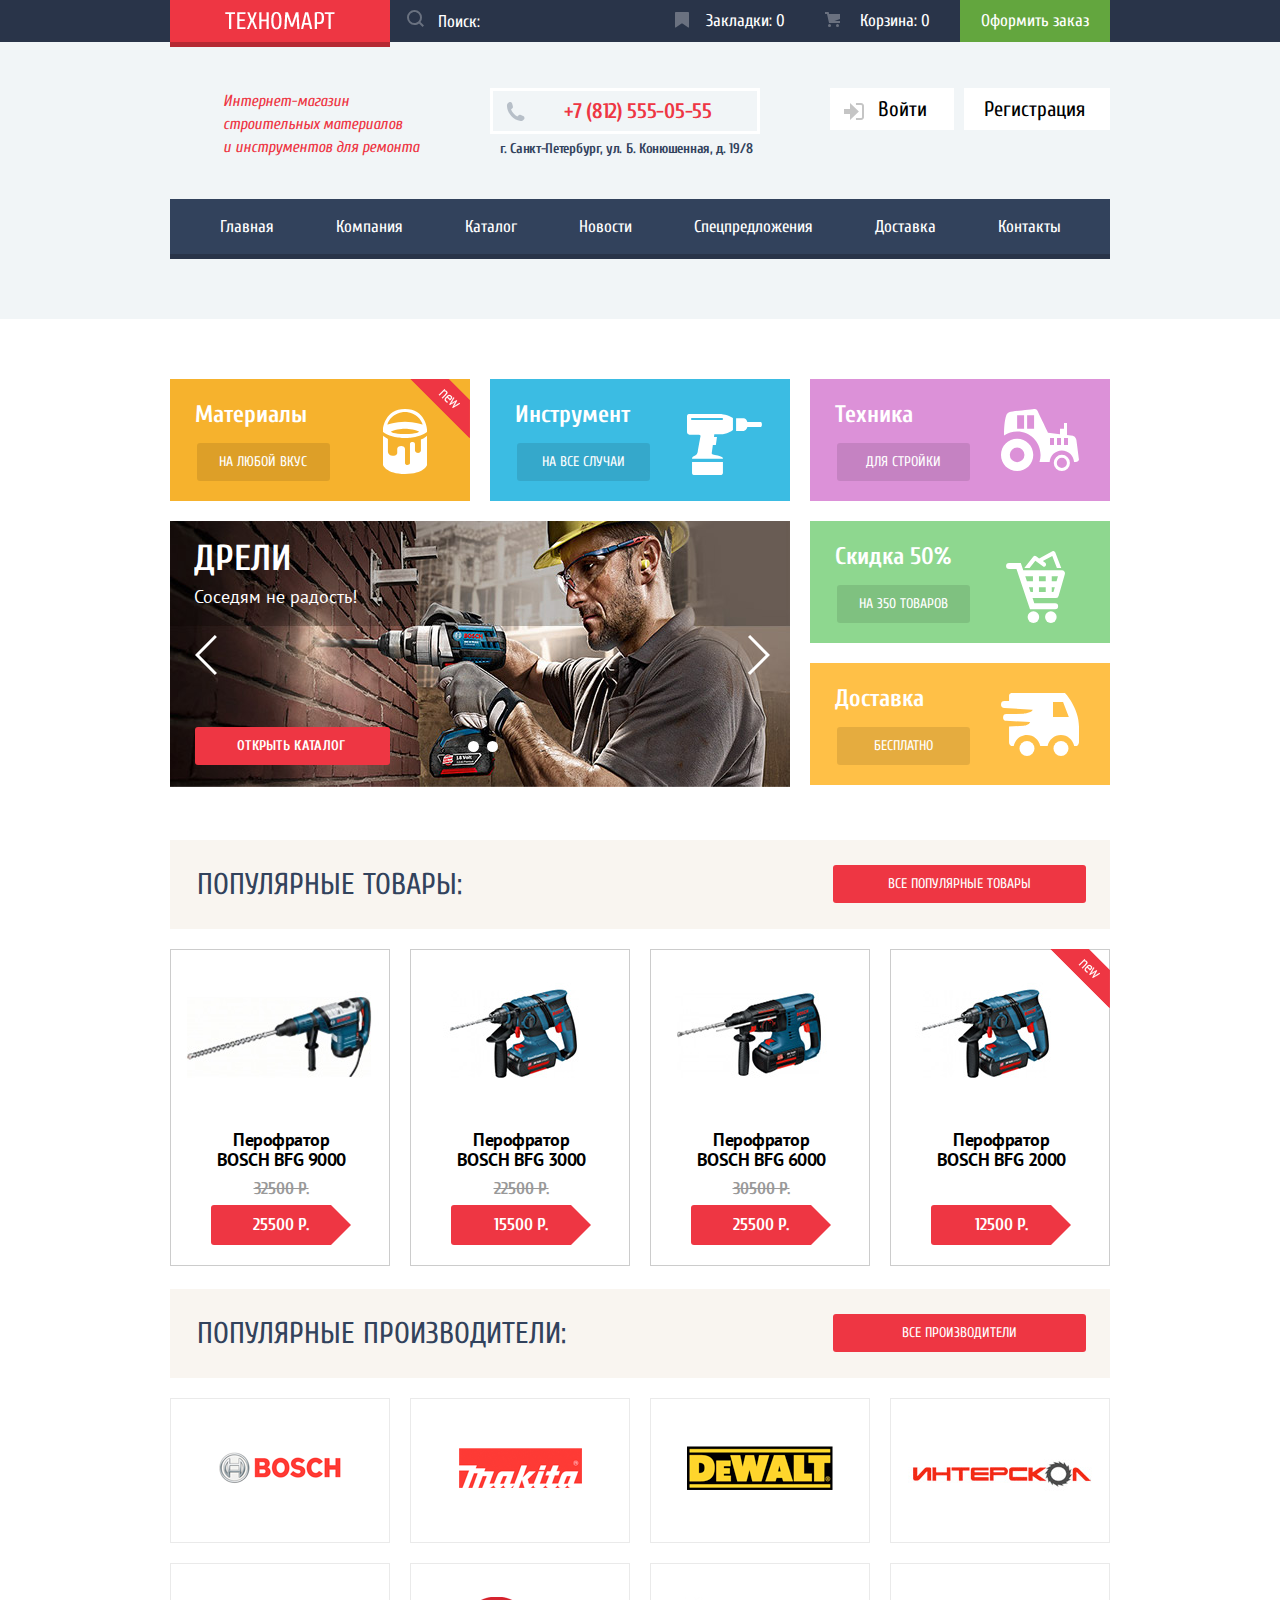
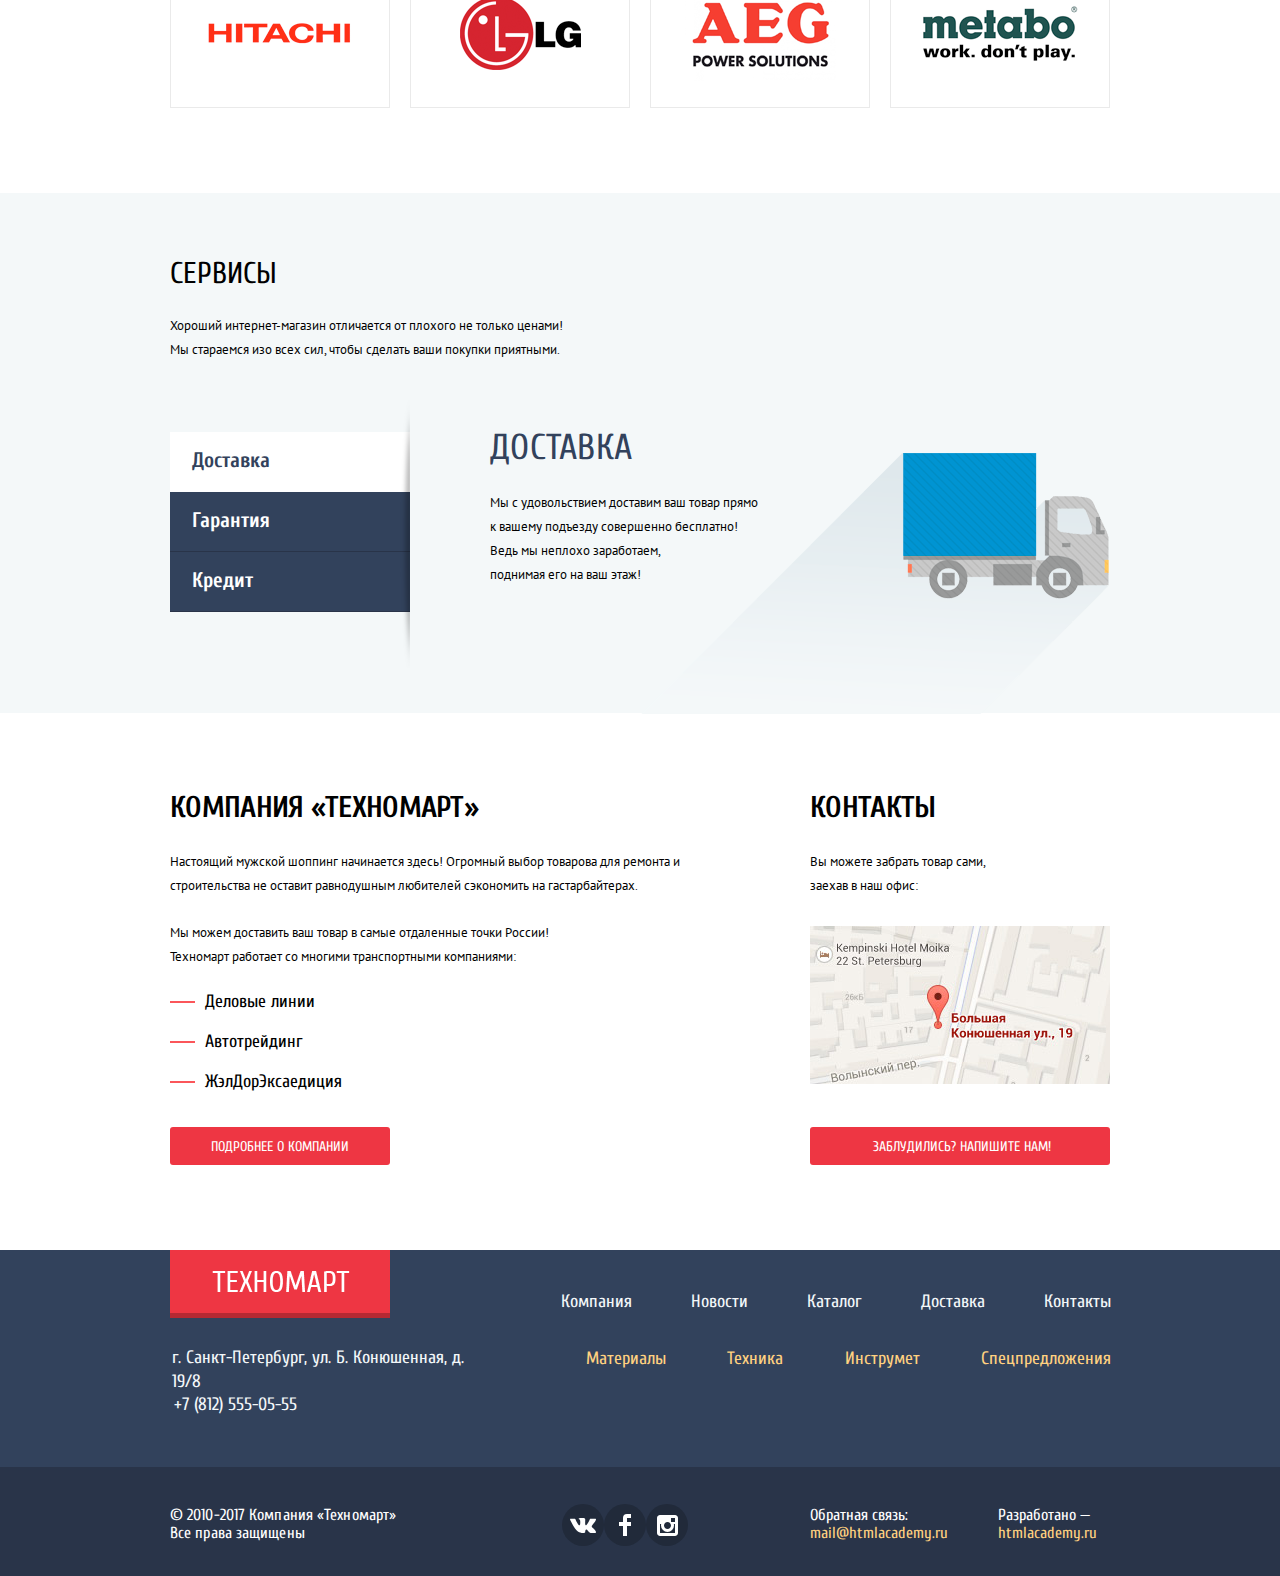
==== commit f3872cad: "Главная" ====
--- a/index.html
+++ b/index.html
@@ -185,12 +185,12 @@
           </li>
           <li class="brands-list-logo">
             <a class="list-logo-link" href="makita.html">
-            <img class="list-logo-image" src="img/Makita.png" width="123" height="40" alt="Makita">
+            <img class="list-logo-image" src="img/makita.png" width="123" height="40" alt="Makita">
             </a>
           </li>
           <li class="brands-list-logo">
             <a class="list-logo-link" href="dewalt.html">
-            <img class="list-logo-image" src="img/DeWALT.png" width="146" height="44" alt="DeWALT">
+            <img class="list-logo-image" src="img/dewalt.png" width="146" height="44" alt="DeWALT">
             </a>
           </li>
           <li class="brands-list-logo">
@@ -200,22 +200,22 @@
           </li>
           <li class="brands-list-logo">
             <a class="list-logo-link" href="hitachi.html">
-            <img class="list-logo-image" src="img/Hitachi.png" width="169" height="31" alt="HITACHI">
+            <img class="list-logo-image" src="img/hitachi.png" width="169" height="31" alt="HITACHI">
             </a>
           </li>
           <li class="brands-list-logo">
             <a class="list-logo-link" href="lg.html">
-            <img class="list-logo-image" src="img/LG.png" width="121" height="73" alt="LG">
+            <img class="list-logo-image" src="img/lg.png" width="121" height="73" alt="LG">
             </a>
           </li>
           <li class="brands-list-logo">
             <a class="list-logo-link" href="aeg.html">
-            <img class="list-logo-image" src="img/AEG.png" width="151" height="96" alt="AEG">
+            <img class="list-logo-image" src="img/aeg.png" width="151" height="96" alt="AEG">
             </a>
           </li>
           <li class="brands-list-logo">
             <a class="list-logo-link" href="metabo.html">
-            <img class="list-logo-image" src="img/Metabo.png" width="204" height="69" alt="metabo">
+            <img class="list-logo-image" src="img/metabo.png" width="204" height="69" alt="metabo">
             </a>
           </li>
         </ul>
